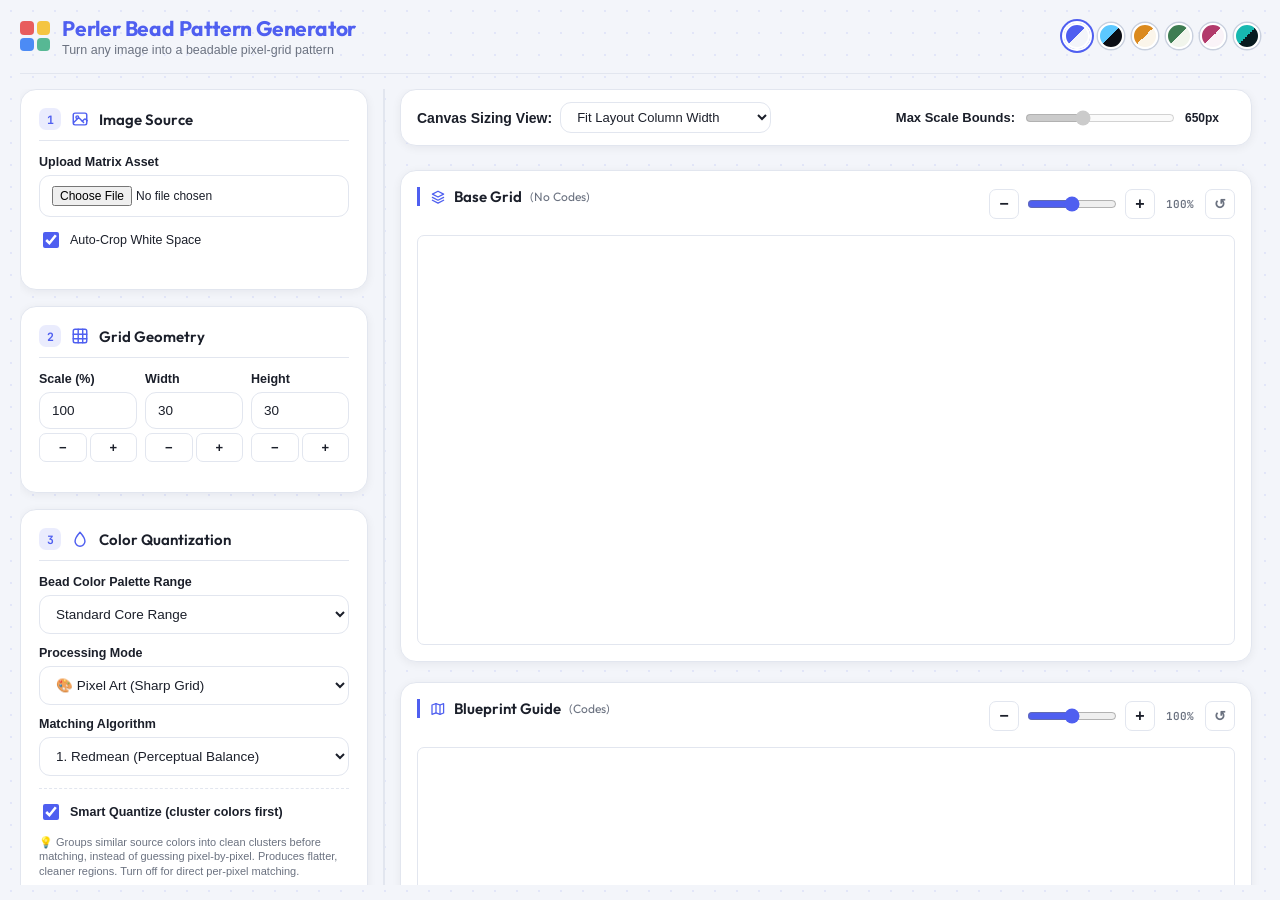
==== index.html @ b9e07ecf "Update index.html" ====
<!DOCTYPE html>
<html lang="en">
<head>
    <meta charset="UTF-8">
    <meta name="viewport" content="width=device-width, initial-scale=1.0">
    <title>Perler Bead Pattern Generator</title>
    <link rel="icon" href="data:image/svg+xml,%3Csvg xmlns='http://www.w3.org/2000/svg' viewBox='0 0 20 20'%3E%3Crect x='1' y='1' width='8' height='8' rx='2' fill='%23E85D5D'/%3E%3Crect x='11' y='1' width='8' height='8' rx='2' fill='%23F4C542'/%3E%3Crect x='1' y='11' width='8' height='8' rx='2' fill='%234C8BF5'/%3E%3Crect x='11' y='11' width='8' height='8' rx='2' fill='%2357B894'/%3E%3C/svg%3E">
    <link rel="preconnect" href="https://fonts.googleapis.com">
    <link rel="preconnect" href="https://fonts.gstatic.com" crossorigin>
    <link href="https://fonts.googleapis.com/css2?family=Outfit:wght=500;600;700;800&family=JetBrains+Mono:wght=500;600&display=swap" rel="stylesheet">
    <style>
        :root {
            --canvas-max-width: 600px;
            --radius-lg: 16px;
            --radius-md: 11px;
            --radius-sm: 7px;
            --font-heading: 'Outfit', system-ui, sans-serif;
            --font-body: -apple-system, BlinkMacSystemFont, 'Segoe UI', Roboto, Helvetica, Arial, sans-serif;
            --font-mono: 'JetBrains Mono', ui-monospace, SFMono-Regular, Menlo, Consolas, monospace;
        }

        /* ============ THEME: Classic (default) ============ */
        body, body[data-theme="classic"] {
            --bg-color: #F3F5FA;
            --container-bg: #FFFFFF;
            --text-color: #1B1F2A;
            --text-muted: #6B7280;
            --border-color: #E2E6EF;
            --border-strong: #C9D0DE;
            --input-bg: #FFFFFF;
            --table-head-bg: #F3F5FA;
            --accent-color: #4F5FF0;
            --accent-hover: #3C49D6;
            --accent-soft: rgba(79, 95, 240, 0.12);
            --success-color: #17A673;
            --success-hover: #12905F;
            --card-shadow: 0 2px 10px rgba(20, 25, 40, 0.06);
            --shadow-lg: 0 18px 45px rgba(20, 25, 40, 0.16);
            --dot-color: rgba(79, 95, 240, 0.10);
            --focus-ring: rgba(79, 95, 240, 0.28);
        }

        /* ============ THEME: Midnight ============ */
        body[data-theme="midnight"] {
            --bg-color: #0B0E15;
            --container-bg: #141A24;
            --text-color: #E6EAF3;
            --text-muted: #8A93A8;
            --border-color: #242C3A;
            --border-strong: #34405A;
            --input-bg: #0F141D;
            --table-head-bg: #1B222E;
            --accent-color: #5CC8FF;
            --accent-hover: #39B4EE;
            --accent-soft: rgba(92, 200, 255, 0.14);
            --success-color: #34D399;
            --success-hover: #22B686;
            --card-shadow: 0 4px 16px rgba(0, 0, 0, 0.45);
            --shadow-lg: 0 24px 60px rgba(0, 0, 0, 0.6);
            --dot-color: rgba(92, 200, 255, 0.08);
            --focus-ring: rgba(92, 200, 255, 0.35);
        }

        /* ============ THEME: Amber ============ */
        body[data-theme="amber"] {
            --bg-color: #FBF5EA;
            --container-bg: #FFFDF8;
            --text-color: #2B2415;
            --text-muted: #8A7A56;
            --border-color: #E9DCC0;
            --border-strong: #D8C49C;
            --input-bg: #FFFFFF;
            --table-head-bg: #F5ECD8;
            --accent-color: #DB8A1E;
            --accent-hover: #BE750F;
            --accent-soft: rgba(219, 138, 30, 0.14);
            --success-color: #4F8A5B;
            --success-hover: #3E7048;
            --card-shadow: 0 2px 10px rgba(80, 55, 10, 0.08);
            --shadow-lg: 0 18px 45px rgba(80, 55, 10, 0.18);
            --dot-color: rgba(219, 138, 30, 0.12);
            --focus-ring: rgba(219, 138, 30, 0.3);
        }

        /* ============ THEME: Forest ============ */
        body[data-theme="forest"] {
            --bg-color: #F1F5EC;
            --container-bg: #FAFCF7;
            --text-color: #233021;
            --text-muted: #6C7D62;
            --border-color: #D6E2C9;
            --border-strong: #BBCCA8;
            --input-bg: #FFFFFF;
            --table-head-bg: #EAF1E1;
            --accent-color: #3E7D52;
            --accent-hover: #316641;
            --accent-soft: rgba(62, 125, 82, 0.14);
            --success-color: #1D8A99;
            --success-hover: #177480;
            --card-shadow: 0 2px 10px rgba(20, 40, 25, 0.07);
            --shadow-lg: 0 18px 45px rgba(20, 40, 25, 0.16);
            --dot-color: rgba(62, 125, 82, 0.10);
            --focus-ring: rgba(62, 125, 82, 0.3);
        }

        /* ============ THEME: Berry ============ */
        body[data-theme="berry"] {
            --bg-color: #FAF3F8;
            --container-bg: #FFFCFE;
            --text-color: #34202C;
            --text-muted: #8C6E80;
            --border-color: #E9D3E3;
            --border-strong: #D9B7CD;
            --input-bg: #FFFFFF;
            --table-head-bg: #F5E7F0;
            --accent-color: #B23A6B;
            --accent-hover: #96305A;
            --accent-soft: rgba(178, 58, 107, 0.14);
            --success-color: #3E9C76;
            --success-hover: #2E8563;
            --card-shadow: 0 2px 10px rgba(60, 20, 40, 0.08);
            --shadow-lg: 0 18px 45px rgba(60, 20, 40, 0.18);
            --dot-color: rgba(178, 58, 107, 0.10);
            --focus-ring: rgba(178, 58, 107, 0.3);
        }

        /* ============ THEME: Ocean ============ */
        body[data-theme="ocean"] {
            --bg-color: #071A1E;
            --container-bg: #0E262B;
            --text-color: #DCEDEE;
            --text-muted: #7FA3A8;
            --border-color: #1C3A40;
            --border-strong: #2C4F56;
            --input-bg: #0A2126;
            --table-head-bg: #122E33;
            --accent-color: #17B8B0;
            --accent-hover: #13A29B;
            --accent-soft: rgba(23, 184, 176, 0.16);
            --success-color: #6FCF97;
            --success-hover: #57BD82;
            --card-shadow: 0 4px 16px rgba(0, 0, 0, 0.4);
            --shadow-lg: 0 24px 60px rgba(0, 0, 0, 0.55);
            --dot-color: rgba(23, 184, 176, 0.10);
            --focus-ring: rgba(23, 184, 176, 0.35);
        }

        * { box-sizing: border-box; }

        body {
            position: relative;
            font-family: var(--font-body);
            background-color: var(--bg-color);
            color: var(--text-color);
            margin: 0;
            padding: 20px;
            transition: background-color 0.25s ease, color 0.25s ease;
        }

        body::before {
            content: '';
            position: fixed;
            inset: 0;
            z-index: -1;
            background-image: radial-gradient(var(--dot-color) 1.4px, transparent 1.4px);
            background-size: 22px 22px;
            pointer-events: none;
        }

        ::selection { background: var(--accent-soft); color: var(--text-color); }

        *:focus-visible {
            outline: none;
            box-shadow: 0 0 0 3px var(--focus-ring);
            border-radius: var(--radius-sm);
        }

        /* Slim custom scrollbars for the internal scroll panes */
        .sidebar::-webkit-scrollbar, .main-panel::-webkit-scrollbar, .quick-palette-grid::-webkit-scrollbar {
            width: 8px; height: 8px;
        }
        .sidebar::-webkit-scrollbar-thumb, .main-panel::-webkit-scrollbar-thumb, .quick-palette-grid::-webkit-scrollbar-thumb {
            background: var(--border-strong); border-radius: 8px;
        }
        .sidebar::-webkit-scrollbar-track, .main-panel::-webkit-scrollbar-track { background: transparent; }

        /* ============ HEADER ============ */
        .header-container {
            display: flex;
            justify-content: space-between;
            align-items: center;
            width: 100%;
            max-width: 1400px;
            margin: 0 auto 20px auto;
            border-bottom: 1px solid var(--border-color);
            padding-bottom: 16px;
            gap: 16px;
            flex-wrap: wrap;
        }

        .brand {
            display: flex;
            align-items: center;
            gap: 12px;
            min-width: 0;
        }

        .hamburger-btn {
            display: none;
            width: 38px;
            height: 38px;
            flex: 0 0 auto;
            align-items: center;
            justify-content: center;
            background: var(--container-bg);
            border: 1px solid var(--border-color);
            border-radius: var(--radius-sm);
            color: var(--text-color);
            cursor: pointer;
            padding: 0;
            box-shadow: none;
        }
        .hamburger-btn:hover { background: var(--accent-soft); color: var(--accent-color); border-color: var(--accent-color); }

        .logo-mark {
            flex: 0 0 auto;
            display: inline-grid;
            grid-template-columns: 1fr 1fr;
            grid-template-rows: 1fr 1fr;
            gap: 3px;
            width: 30px;
            height: 30px;
        }
        .logo-mark span { border-radius: 4px; }
        .logo-mark span:nth-child(1) { background: #E85D5D; }
        .logo-mark span:nth-child(2) { background: #F4C542; }
        .logo-mark span:nth-child(3) { background: #4C8BF5; }
        .logo-mark span:nth-child(4) { background: #57B894; }

        .brand-text { min-width: 0; }

        h1 {
            margin: 0;
            font-family: var(--font-heading);
            font-size: 21px;
            font-weight: 700;
            letter-spacing: -0.2px;
            white-space: nowrap;
            overflow: hidden;
            text-overflow: ellipsis;
            color: var(--accent-color);
            transition: color 0.25s ease;
        }
        .brand-tagline {
            margin: 2px 0 0 0;
            font-size: 12.5px;
            color: var(--text-muted);
        }
        @media (max-width: 640px) {
            .brand-tagline { display: none; }
            h1 { font-size: 17px; }
        }

        /* Theme picker */
        .theme-picker {
            display: flex;
            align-items: center;
            gap: 8px;
            flex: 0 0 auto;
        }
        .theme-swatch {
            width: 26px;
            height: 26px;
            border-radius: 50%;
            padding: 0;
            border: 2px solid var(--container-bg);
            box-shadow: 0 0 0 1.5px var(--border-strong);
            background: linear-gradient(135deg, var(--swatch-a) 50%, var(--swatch-b) 50%);
            cursor: pointer;
            transition: transform 0.15s ease, box-shadow 0.15s ease;
        }
        .theme-swatch:hover { transform: translateY(-2px) scale(1.06); }
        .theme-swatch.active {
            box-shadow: 0 0 0 2px var(--container-bg), 0 0 0 4px var(--accent-color);
        }

        /* ============ DRAWER OVERLAY (mobile sidebar) ============ */
        .drawer-overlay {
            display: none;
            position: fixed;
            inset: 0;
            background: rgba(10, 12, 18, 0.55);
            z-index: 900;
            opacity: 0;
            pointer-events: none;
            transition: opacity 0.25s ease;
        }
        .drawer-overlay.visible { opacity: 1; pointer-events: auto; }

        .drawer-head {
            display: none;
            align-items: center;
            justify-content: space-between;
            padding-bottom: 14px;
            margin-bottom: 16px;
            border-bottom: 1px solid var(--border-color);
        }
        .drawer-head-title {
            font-family: var(--font-heading);
            font-weight: 700;
            font-size: 16px;
        }
        .drawer-close-btn {
            width: 32px;
            height: 32px;
            display: flex;
            align-items: center;
            justify-content: center;
            background: var(--table-head-bg);
            border: 1px solid var(--border-color);
            border-radius: var(--radius-sm);
            color: var(--text-color);
            cursor: pointer;
            padding: 0;
            box-shadow: none;
        }
        .drawer-close-btn:hover { background: var(--accent-soft); color: var(--accent-color); }

        /* Dashboard Core Layout */
        .dashboard-layout {
            display: grid;
            grid-template-columns: 1fr;
            gap: 16px;
            width: 100%;
            max-width: 1400px;
            margin: 0 auto;
            align-items: start;
        }

        .resizer {
            display: none;
        }

        /* Desktop Viewport Setup */
        @media (min-width: 993px) {
            body {
                height: 100vh;
                display: flex;
                flex-direction: column;
                overflow: hidden;
                padding: 15px 20px;
            }
            .header-container {
                margin-bottom: 15px;
                flex-shrink: 0;
            }
            .dashboard-layout {
                flex-grow: 1;
                height: calc(100vh - 95px);
                grid-template-columns: 360px 8px 1fr;
                gap: 0;
                overflow: hidden;
                align-items: stretch;
            }
            .resizer {
                display: block;
                width: 8px;
                cursor: col-resize;
                background-color: transparent;
                align-self: stretch;
                position: relative;
                z-index: 10;
                transition: background-color 0.2s;
            }
            .resizer:hover, .resizer.dragging {
                background-color: var(--border-color);
            }
            .resizer::after {
                content: '';
                position: absolute;
                left: 3px;
                top: 0;
                bottom: 0;
                width: 2px;
                background-color: var(--border-color);
                transition: background-color 0.2s;
            }
            .resizer:hover::after, .resizer.dragging::after {
                background-color: var(--accent-color);
            }
            .sidebar {
                height: 100%;
                overflow-y: auto;
                padding-right: 12px;
                box-sizing: border-box;
            }
            .main-panel {
                height: 100%;
                overflow-y: auto;
                padding-left: 12px;
                padding-right: 8px;
                box-sizing: border-box;
            }
            .hamburger-btn { display: none !important; }
            .drawer-overlay { display: none !important; }
            .sidebar { position: static !important; transform: none !important; width: auto !important; box-shadow: none !important; }
        }

        @media (max-width: 992px) {
            .dashboard-layout {
                grid-template-columns: 1fr;
            }
            .header-container {
                padding-left: 54px;
            }
            .hamburger-btn { 
                display: flex; 
                position: fixed;
                top: 16px;
                left: 16px;
                z-index: 1000;
                box-shadow: var(--card-shadow);
            }
            .drawer-overlay { display: block; }
            .drawer-head { display: flex; }
            .sidebar {
                position: fixed;
                top: 0;
                left: 0;
                width: min(86vw, 340px);
                height: 100dvh;
                z-index: 1050;
                background: var(--container-bg);
                box-shadow: var(--shadow-lg);
                padding: 16px;
                overflow-y: auto;
                border-radius: 0 var(--radius-lg) var(--radius-lg) 0;
                transform: translateX(-105%);
                transition: transform 0.28s ease;
            }
            .sidebar.open { transform: translateX(0); }
        }

        /* Sidebar Panels */
        .sidebar {
            display: flex;
            flex-direction: column;
            gap: 16px;
        }

        .control-card {
            background-color: var(--container-bg);
            border-radius: var(--radius-lg);
            border: 1px solid var(--border-color);
            padding: 18px;
            box-shadow: var(--card-shadow);
        }

        .card-head {
            display: flex;
            align-items: center;
            gap: 10px;
            margin: 0 0 14px 0;
            padding-bottom: 10px;
            border-bottom: 1px solid var(--border-color);
        }
        .step-badge {
            flex: 0 0 auto;
            width: 22px;
            height: 22px;
            border-radius: 7px;
            background: var(--accent-soft);
            color: var(--accent-color);
            font-family: var(--font-mono);
            font-size: 11.5px;
            font-weight: 700;
            display: flex;
            align-items: center;
            justify-content: center;
        }
        .card-icon {
            flex: 0 0 auto;
            width: 18px;
            height: 18px;
            color: var(--accent-color);
            display: flex;
            align-items: center;
            justify-content: center;
        }
        .card-icon svg { width: 100%; height: 100%; }
        .control-card h3 {
            margin: 0;
            font-family: var(--font-heading);
            font-size: 15px;
            font-weight: 600;
            color: var(--text-color);
        }

        .control-group {
            display: flex;
            flex-direction: column;
            margin-bottom: 12px;
        }

        .control-group:last-child {
            margin-bottom: 0;
        }

        .checkbox-group {
            display: flex;
            align-items: center;
            gap: 8px;
            margin-bottom: 8px;
        }
        .checkbox-group input[type="checkbox"] {
            width: 16px;
            height: 16px;
            accent-color: var(--accent-color);
            padding: 0;
        }

        .row-group {
            display: grid;
            grid-template-columns: repeat(3, 1fr);
            gap: 8px;
        }

        .geometry-btn-group {
            display: flex;
            gap: 3px;
            margin-top: 4px;
        }

        .geometry-btn-group button {
            padding: 6px 0;
            font-size: 13px;
            border-radius: var(--radius-sm);
            background-color: var(--input-bg);
            color: var(--text-color);
            border: 1px solid var(--border-color);
            box-shadow: none;
            width: 50%;
        }

        .geometry-btn-group button:hover {
            background-color: var(--accent-color);
            color: white;
            border-color: var(--accent-color);
        }

        label {
            font-size: 12.5px;
            font-weight: 600;
            margin-bottom: 6px;
            color: var(--text-color);
        }

        input[type="file"], input[type="number"], input[type="range"], select, button {
            padding: 10px 12px;
            border: 1px solid var(--border-color);
            border-radius: var(--radius-md);
            font-size: 13.5px;
            font-family: var(--font-body);
            background-color: var(--input-bg);
            color: var(--text-color);
            outline: none;
            transition: all 0.15s ease;
        }

        select {
            cursor: pointer;
        }

        input[type="number"]:hover, select:hover {
            border-color: var(--border-strong);
        }
        input[type="number"]:focus, select:focus {
            border-color: var(--accent-color);
            box-shadow: 0 0 0 3px var(--focus-ring);
        }

        input[type="file"] {
            font-size: 12px;
            cursor: pointer;
        }

        input[type="range"] {
            padding: 0;
            accent-color: var(--accent-color);
            background: transparent;
            border: none;
        }

        /* Thumbnails Container */
        #thumbPreviewContainer {
            margin-top: 12px;
            text-align: center;
            background: var(--table-head-bg);
            border-radius: var(--radius-sm);
            padding: 10px;
            border: 1px dashed var(--border-strong);
        }

        .thumb-preview-wrapper {
            overflow: hidden;
            border-radius: var(--radius-sm);
        }

        #thumbPreview {
            max-width: 100%;
            max-height: 140px;
            border-radius: var(--radius-sm);
            display: block;
            margin: 0 auto;
            transition: transform 0.25s ease;
        }

        /* Flip Toggle Controls */
        .flip-toggle-group {
            display: flex;
            gap: 8px;
            margin-top: 10px;
        }

        .flip-btn {
            flex: 1;
            display: flex;
            align-items: center;
            justify-content: center;
            gap: 6px;
            width: auto;
            padding: 8px 6px;
            font-size: 12px;
            font-weight: 600;
            background-color: var(--input-bg);
            color: var(--text-muted);
            border: 1px solid var(--border-color);
            border-radius: var(--radius-sm);
            cursor: pointer;
            box-shadow: none;
            transition: all 0.15s ease;
        }

        .flip-btn:hover {
            color: var(--accent-color);
            border-color: var(--accent-color);
            background-color: var(--accent-soft);
        }

        .flip-btn.active {
            background-color: var(--accent-color);
            color: #ffffff;
            border-color: var(--accent-color);
        }

        .flip-icon {
            display: inline-block;
            font-size: 13px;
            line-height: 1;
        }

        .flip-icon-v {
            display: inline-block;
            transform: rotate(90deg);
        }

        /* Primary Action Buttons */
        button {
            background-color: var(--accent-color);
            color: white;
            border: 1px solid transparent;
            cursor: pointer;
            font-weight: 600;
            width: 100%;
            padding: 12px;
            box-shadow: 0 2px 4px rgba(0,0,0,0.08);
            display: flex;
            align-items: center;
            justify-content: center;
            gap: 8px;
        }
        button svg { width: 16px; height: 16px; flex: 0 0 auto; }

        button:hover {
            background-color: var(--accent-hover);
            transform: translateY(-1px);
        }
        button:active { transform: translateY(0); }

        .download-group {
            display: flex;
            flex-direction: column;
            gap: 8px;
        }

        #downloadBtn {
            background-color: var(--success-color);
        }

        #downloadBtn:hover {
            background-color: var(--success-hover);
        }

        button:disabled, button:disabled:hover {
            background-color: var(--border-color) !important;
            color: var(--text-muted) !important;
            border-color: var(--border-color) !important;
            cursor: not-allowed;
            box-shadow: none;
            transform: none;
        }

        .export-hint {
            font-size: 11px;
            color: var(--text-muted);
            margin-top: 8px;
            line-height: 1.4;
        }

        /* Main Panel & Output Canvas Layout Grid Stack */
        .main-panel {
            display: flex;
            flex-direction: column;
            gap: 24px;
        }

        .toolbar-card {
            background-color: var(--container-bg);
            border-radius: var(--radius-lg);
            border: 1px solid var(--border-color);
            box-shadow: var(--card-shadow);
            padding: 12px 16px;
            display: flex;
            align-items: center;
            justify-content: space-between;
            gap: 16px;
            flex-wrap: wrap;
        }

        .canvas-grid {
            display: flex;
            flex-direction: column;
            gap: 20px;
            width: 100%;
        }

        .canvas-container {
            background-color: var(--container-bg);
            padding: 16px;
            border-radius: var(--radius-lg);
            border: 1px solid var(--border-color);
            box-shadow: var(--card-shadow);
            display: flex;
            flex-direction: column;
            align-items: center;
            max-width: var(--canvas-max-width, 100%);
            width: 100%;
            box-sizing: border-box;
            transition: max-width 0.1s ease, border-color 0.2s ease;
        }

        .canvas-container h2 {
            margin: 0 0 14px 0;
            font-family: var(--font-heading);
            font-size: 15px;
            font-weight: 600;
            color: var(--text-color);
            align-self: flex-start;
            border-left: 3px solid var(--accent-color);
            padding-left: 10px;
            display: flex;
            align-items: center;
            gap: 8px;
        }
        .canvas-container h2 .h2-note {
            font-weight: 400;
            font-size: 12px;
            color: var(--text-muted);
        }
        .canvas-container h2 svg { width: 16px; height: 16px; color: var(--accent-color); flex: 0 0 auto; }

        .canvas-scale-wrapper {
            width: 100%;
            max-width: 100%;
            margin: 0 auto;
            box-sizing: border-box;
        }

        .canvas-header-row {
            display: flex;
            align-items: center;
            justify-content: space-between;
            flex-wrap: wrap;
            gap: 10px;
            width: 100%;
            margin-bottom: 14px;
        }

        .canvas-header-row h2 {
            margin: 0;
        }

        .canvas-resize-controls {
            display: flex;
            align-items: center;
            gap: 6px;
            flex-shrink: 0;
        }

        .size-step-btn, .size-reset-btn {
            width: 30px;
            height: 30px;
            border-radius: var(--radius-sm);
            border: 1px solid var(--border-color);
            background-color: var(--input-bg);
            color: var(--text-color);
            font-size: 16px;
            line-height: 1;
            display: flex;
            align-items: center;
            justify-content: center;
            padding: 0;
            cursor: pointer;
            user-select: none;
            touch-action: manipulation;
            box-shadow: none;
            transition: background-color 0.15s ease, color 0.15s ease;
        }

        .size-reset-btn {
            font-size: 14px;
            color: var(--text-muted);
        }

        .size-step-btn:hover, .size-reset-btn:hover {
            background-color: var(--accent-color);
            color: #ffffff;
            border-color: var(--accent-color);
            transform: none;
        }

        .size-step-btn:active, .size-reset-btn:active {
            transform: scale(0.94);
        }

        .canvas-size-slider {
            width: 90px;
            height: 30px;
            touch-action: manipulation;
        }

        .canvas-size-value {
            font-family: var(--font-mono);
            font-size: 11px;
            font-weight: 600;
            color: var(--text-muted);
            width: 38px;
            text-align: center;
        }

        @media (max-width: 480px) {
            .canvas-size-slider {
                width: 70px;
            }
        }

        canvas {
            display: block;
            background: #ffffff;
            max-width: 100%;
            height: auto;
            border-radius: var(--radius-sm);
            border: 1px solid var(--border-color);
            cursor: crosshair;
            touch-action: none;
        }

        /* Mode-specific overrides for Display / Fitting Config */
        .canvas-grid.mode-scrollable .canvas-container {
            overflow-x: auto;
            align-items: flex-start;
        }
        .canvas-grid.mode-scrollable canvas {
            max-width: none;
            height: auto;
        }

        .canvas-grid.mode-fit-width .canvas-container {
            align-items: center;
        }
        .canvas-grid.mode-fit-width canvas {
            max-width: 100%;
            width: 100%;
            height: auto;
        }

        .canvas-grid.mode-fit-screen .canvas-container {
            align-items: center;
        }
        .canvas-grid.mode-fit-screen canvas {
            max-height: 28vh;
            max-width: 100%;
            width: auto;
            height: auto;
            object-fit: contain;
        }

        /* Data Matrix Table Styling */
        .table-container {
            background-color: var(--container-bg);
            padding: 20px;
            border-radius: var(--radius-lg);
            border: 1px solid var(--border-color);
            box-shadow: var(--card-shadow);
            display: flex;
            flex-direction: column;
            width: 100%;
            box-sizing: border-box;
        }

        .table-container h2 {
            margin: 0 0 16px 0;
            font-family: var(--font-heading);
            font-size: 16px;
            font-weight: 600;
            border-left: 3px solid var(--success-color);
            padding-left: 10px;
            display: flex;
            align-items: center;
            gap: 8px;
        }
        .table-container h2 svg { width: 16px; height: 16px; color: var(--success-color); flex: 0 0 auto; }

        table {
            width: 100%;
            border-collapse: collapse;
        }

        th, td {
            border: 1px solid var(--border-color);
            padding: 12px;
            text-align: left;
            font-size: 13.5px;
        }
        td:nth-child(3), td:nth-child(1) { font-family: var(--font-mono); }

        th {
            background-color: var(--table-head-bg);
            font-weight: 600;
            font-size: 12px;
            text-transform: uppercase;
            letter-spacing: 0.4px;
            color: var(--text-muted);
        }

        .interactive-row {
            cursor: pointer;
            transition: background-color 0.15s ease;
        }
        .interactive-row:hover {
            background-color: var(--accent-soft);
        }

        .color-swatch {
            display: inline-block;
            width: 22px;
            height: 22px;
            border: 1px solid rgba(0,0,0,0.15);
            vertical-align: middle;
            margin-right: 10px;
            border-radius: 6px;
        }

        /* Brush Indicator Styling */
        .brush-preview-container {
            display: flex;
            align-items: center;
            gap: 10px;
            margin-top: 8px;
            padding: 10px;
            background: var(--table-head-bg);
            border: 1px solid var(--border-color);
        }
        #brushCode { font-family: var(--font-mono); }
        #brushHex { font-family: var(--font-mono); }

        /* Quick Swatch Matrix Layout Configuration */
        .quick-palette-grid {
            display: grid;
            grid-template-columns: repeat(auto-fill, minmax(28px, 1fr));
            gap: 6px;
            max-height: 140px;
            overflow-y: auto;
            padding: 8px;
            background: var(--table-head-bg);
            border: 1px solid var(--border-color);
            border-radius: var(--radius-sm);
            margin-top: 8px;
        }

        .quick-swatch {
            width: 100%;
            aspect-ratio: 1;
            border-radius: var(--radius-sm);
            border: 1px solid rgba(0,0,0,0.2);
            cursor: pointer;
            transition: transform 0.12s ease;
            position: relative;
            padding: 0;
            box-shadow: none;
        }

        .quick-swatch:hover {
            transform: scale(1.15);
            z-index: 2;
        }

        .quick-swatch.active-brush {
            outline: 2px solid var(--accent-color);
            outline-offset: 1px;
            box-shadow: 0 0 4px var(--accent-color);
        }
    </style>
</head>
<body>

    <div class="header-container">
        <div class="brand">
            <button type="button" class="hamburger-btn" id="hamburgerBtn" aria-label="Open controls menu" aria-expanded="false" aria-controls="sidebarDrawer">
                <svg viewBox="0 0 20 20" width="20" height="20" fill="none" stroke="currentColor" stroke-width="1.8" stroke-linecap="round"><line x1="2" y1="5" x2="18" y2="5"/><line x1="2" y1="10" x2="18" y2="10"/><line x1="2" y1="15" x2="18" y2="15"/></svg>
            </button>
            <span class="logo-mark" aria-hidden="true"><span></span><span></span><span></span><span></span></span>
            <div class="brand-text">
                <h1>Perler Bead Pattern Generator</h1>
                <p class="brand-tagline">Turn any image into a beadable pixel-grid pattern</p>
            </div>
        </div>
        <div class="theme-picker" id="themePicker" role="group" aria-label="Color theme">
            <button type="button" class="theme-swatch active" data-theme="classic" style="--swatch-a:#4F5FF0;--swatch-b:#F3F5FA;" title="Classic" aria-label="Classic theme"></button>
            <button type="button" class="theme-swatch" data-theme="midnight" style="--swatch-a:#5CC8FF;--swatch-b:#0B0E15;" title="Midnight" aria-label="Midnight theme"></button>
            <button type="button" class="theme-swatch" data-theme="amber" style="--swatch-a:#DB8A1E;--swatch-b:#FBF5EA;" title="Amber" aria-label="Amber theme"></button>
            <button type="button" class="theme-swatch" data-theme="forest" style="--swatch-a:#3E7D52;--swatch-b:#F1F5EC;" title="Forest" aria-label="Forest theme"></button>
            <button type="button" class="theme-swatch" data-theme="berry" style="--swatch-a:#B23A6B;--swatch-b:#FAF3F8;" title="Berry" aria-label="Berry theme"></button>
            <button type="button" class="theme-swatch" data-theme="ocean" style="--swatch-a:#17B8B0;--swatch-b:#071A1E;" title="Ocean" aria-label="Ocean theme"></button>
        </div>
    </div>

    <div class="drawer-overlay" id="drawerOverlay"></div>

    <div class="dashboard-layout">
        
        <aside class="sidebar" id="sidebarDrawer">

            <div class="drawer-head">
                <span class="drawer-head-title">Controls</span>
                <button type="button" class="drawer-close-btn" id="drawerCloseBtn" aria-label="Close controls menu">
                    <svg viewBox="0 0 20 20" width="18" height="18" fill="none" stroke="currentColor" stroke-width="1.8" stroke-linecap="round"><line x1="4" y1="4" x2="16" y2="16"/><line x1="16" y1="4" x2="4" y2="16"/></svg>
                </button>
            </div>
            
            <div class="control-card">
                <div class="card-head">
                    <span class="step-badge">1</span>
                    <span class="card-icon"><svg viewBox="0 0 20 20" fill="none" stroke="currentColor" stroke-width="1.6" stroke-linecap="round" stroke-linejoin="round"><rect x="2.5" y="3.5" width="15" height="13" rx="2"/><circle cx="7" cy="8" r="1.5"/><path d="M3 14l4.5-4.5a1.5 1.5 0 0 1 2.1 0L14 14"/><path d="M12.5 12.5L14.5 10.5a1.5 1.5 0 0 1 2.1 0L18 12"/></svg></span>
                    <h3>Image Source</h3>
                </div>
                <div class="control-group">
                    <label for="imageUpload">Upload Matrix Asset</label>
                    <input type="file" id="imageUpload" accept="image/*">
                </div>
                <div class="control-group">
                    <div class="checkbox-group">
                        <input type="checkbox" id="autoCrop" checked>
                        <label for="autoCrop" style="margin: 0; font-weight: normal;">Auto-Crop White Space</label>
                    </div>
                </div>
                <div id="thumbPreviewContainer" style="display: none;">
                    <label style="display:block; margin-bottom:4px; font-size:11px; color:var(--text-muted);">Source File Preview</label>
                    <div class="thumb-preview-wrapper">
                        <img id="thumbPreview" alt="Asset Thumbnail">
                    </div>
                    <div class="flip-toggle-group">
                        <button type="button" id="flipHorizontalBtn" class="flip-btn" title="Mirror the source image left-to-right">
                            <span class="flip-icon">⇋</span> Flip Horizontal
                        </button>
                        <button type="button" id="flipVerticalBtn" class="flip-btn" title="Mirror the source image top-to-bottom">
                            <span class="flip-icon flip-icon-v">⇋</span> Flip Vertical
                        </button>
                    </div>
                </div>
            </div>

            <div class="control-card">
                <div class="card-head">
                    <span class="step-badge">2</span>
                    <span class="card-icon"><svg viewBox="0 0 20 20" fill="none" stroke="currentColor" stroke-width="1.6" stroke-linecap="round" stroke-linejoin="round"><rect x="2.5" y="2.5" width="15" height="15" rx="2"/><line x1="2.5" y1="8" x2="17.5" y2="8"/><line x1="2.5" y1="13" x2="17.5" y2="13"/><line x1="8" y1="2.5" x2="8" y2="17.5"/><line x1="13" y1="2.5" x2="13" y2="17.5"/></svg></span>
                    <h3>Grid Geometry</h3>
                </div>
                <div class="row-group">
                    <div class="control-group">
                        <label for="scalePercent">Scale (%)</label>
                        <input type="number" id="scalePercent" value="100" min="10" max="500">
                        <div class="geometry-btn-group">
                            <button type="button" class="geo-step-btn" data-target="scalePercent" data-step="-10">−</button>
                            <button type="button" class="geo-step-btn" data-target="scalePercent" data-step="10">+</button>
                        </div>
                    </div>
                    <div class="control-group">
                        <label for="gridWidth">Width</label>
                        <input type="number" id="gridWidth" value="30" min="5" max="200">
                        <div class="geometry-btn-group">
                            <button type="button" class="geo-step-btn" data-target="gridWidth" data-step="-1">−</button>
                            <button type="button" class="geo-step-btn" data-target="gridWidth" data-step="1">+</button>
                        </div>
                    </div>
                    <div class="control-group">
                        <label for="gridHeight">Height</label>
                        <input type="number" id="gridHeight" value="30" min="5" max="200">
                        <div class="geometry-btn-group">
                            <button type="button" class="geo-step-btn" data-target="gridHeight" data-step="-1">−</button>
                            <button type="button" class="geo-step-btn" data-target="gridHeight" data-step="1">+</button>
                        </div>
                    </div>
                </div>
            </div>

            <div class="control-card">
                <div class="card-head">
                    <span class="step-badge">3</span>
                    <span class="card-icon"><svg viewBox="0 0 20 20" fill="none" stroke="currentColor" stroke-width="1.6" stroke-linecap="round" stroke-linejoin="round"><path d="M10 2.5s5.5 6.2 5.5 10a5.5 5.5 0 1 1-11 0c0-3.8 5.5-10 5.5-10z"/></svg></span>
                    <h3>Color Quantization</h3>
                </div>
                <div class="control-group">
                    <label for="paletteSelect">Bead Color Palette Range</label>
                    <select id="paletteSelect">
                        <option value="standard" selected>Standard Core Range</option>
                        <option value="extended">Extended Comprehensive Range</option>
                    </select>
                </div>
                <div class="control-group">
                    <label for="processingMode">Processing Mode</label>
                    <select id="processingMode">
                        <option value="pixel" selected>🎨 Pixel Art (Sharp Grid)</option>
                        <option value="photo">🖼️ Photo / Gradient (Smooth)</option>
                    </select>
                </div>
                <div class="control-group">
                    <label for="colorAlgo">Matching Algorithm</label>
                    <select id="colorAlgo">
                        <option value="redmean" selected>1. Redmean (Perceptual Balance)</option>
                        <option value="ciede2000">2. CIEDE2000 (Pro Visual Perception)</option>
                        <option value="euclidean">3. Euclidean (True RGB)</option>
                        <option value="weighted_rgb">4. Weighted RGB (Classic Luminescence)</option>
                        <option value="luma">5. Luma (YIQ Contrast)</option>
                        <option value="manhattan">6. Manhattan (Taxicab RGB)</option>
                    </select>
                </div>
                <div class="control-group" style="margin-top: 8px; border-top: 1px dashed var(--border-color); padding-top: 12px;">
                    <div class="checkbox-group">
                        <input type="checkbox" id="smartQuantize" checked>
                        <label for="smartQuantize" style="margin: 0;">Smart Quantize (cluster colors first)</label>
                    </div>
                    <span style="font-size: 11px; color: var(--text-muted); line-height: 1.3; display: block; margin-top: 4px;">
                        💡 Groups similar source colors into clean clusters before matching, instead of guessing pixel-by-pixel. Produces flatter, cleaner regions. Turn off for direct per-pixel matching.
                    </span>
                </div>
                <div class="control-group" id="quantizeCountGroup">
                    <label id="quantizeCountLabel" for="quantizeColorCount">Target Color Count (16)</label>
                    <input type="range" id="quantizeColorCount" min="4" max="32" value="16" style="padding: 4px 0;">
                </div>
                <div class="control-group">
                    <div class="checkbox-group">
                        <input type="checkbox" id="despeckle" checked>
                        <label for="despeckle" style="margin: 0;">Despeckle (remove stray single pixels)</label>
                    </div>
                    <span style="font-size: 11px; color: var(--text-muted); line-height: 1.3; display: block; margin-top: 4px;">
                        💡 Cleans up isolated off-color pixels. Black/dark outline pixels are always protected and never removed.
                    </span>
                </div>
            </div>

            <div class="control-card">
                <div class="card-head">
                    <span class="step-badge">4</span>
                    <span class="card-icon"><svg viewBox="0 0 20 20" fill="none" stroke="currentColor" stroke-width="1.6" stroke-linecap="round" stroke-linejoin="round"><path d="M3 17l7-7"/><path d="M12 3v2.2M16.8 5.2L15.2 6.8M18 9h-2.2M15.2 13.2l1.6 1.6M12 15.8V18"/><circle cx="12" cy="9" r="0.4" fill="currentColor" stroke="none"/></svg></span>
                    <h3>Outline Processing</h3>
                </div>
                <div class="control-group">
                    <label for="outlineMode">Black Outline Mode</label>
                    <select id="outlineMode">
                        <option value="none" selected>None (Standard Color Match)</option>
                        <option value="spatial">1. Outer Sprite Border (Spatial)</option>
                        <option value="sobel">2. Internal Edge Detection (Sobel)</option>
                        <option value="luminance">3. Dark Tone Bias (Luminance)</option>
                    </select>
                </div>
                <div class="control-group">
                    <label id="thresholdLabel" for="outlineThreshold">Sensitivity (N/A)</label>
                    <input type="range" id="outlineThreshold" min="0" max="255" value="50" disabled style="padding: 4px 0;">
                </div>
                <div class="control-group" style="margin-top: 8px; border-top: 1px dashed var(--border-color); padding-top: 12px;">
                    <label id="gravityLabel" for="h7Gravity">H7 Edge Snap / Gravity (25)</label>
                    <input type="range" id="h7Gravity" min="0" max="100" value="25" style="padding: 4px 0;">
                </div>
            </div>

            <div class="control-card">
                <div class="card-head">
                    <span class="step-badge">5</span>
                    <span class="card-icon"><svg viewBox="0 0 20 20" fill="none" stroke="currentColor" stroke-width="1.6" stroke-linecap="round" stroke-linejoin="round"><path d="M12.9 3.5l3.6 3.6L6.9 16.7l-4 .4.4-4z"/><line x1="11.3" y1="5.1" x2="14.9" y2="8.7"/></svg></span>
                    <h3>Pixel Override Editor</h3>
                </div>
                <div class="control-group">
                    <label for="editorToolSelect">Touch Screen Tool Mode</label>
                    <select id="editorToolSelect">
                        <option value="paint">🎨 Paint Mode (Left Click / Tap)</option>
                        <option value="revert" selected>🧼 Revert Mode (Return to Original)</option>
                    </select>
                </div>
                <div class="control-group">
                    <label>Active Painting Brush</label>
                    <div class="brush-preview-container">
                        <span id="brushSwatch" class="color-swatch" style="background-color: #000000; margin-right: 0;"></span>
                        <div>
                            <span id="brushCode" style="font-weight: bold; font-size: 14px;">H7</span>
                            <span id="brushHex" style="font-size: 11px; color: var(--text-muted); display: block;">#000000</span>
                        </div>
                    </div>
                    
                    <label style="margin-top: 12px; margin-bottom: 2px;">Quick Swap Palette</label>
                    <div id="quickPaletteContainer" class="quick-palette-grid"></div>

                    <span style="font-size: 11px; color: var(--text-muted); margin-top: 8px; line-height: 1.3;">
                        💡 Tip: Right-Click cells directly on the canvas to instantly clear overrides. Swap ranges using Card 3 anytime.
                    </span>
                </div>
            </div>

            <div class="control-card">
                <div class="card-head">
                    <span class="step-badge">6</span>
                    <span class="card-icon"><svg viewBox="0 0 20 20" fill="none" stroke="currentColor" stroke-width="1.6" stroke-linecap="round" stroke-linejoin="round"><path d="M10 3v10"/><path d="M6 9.5l4 4 4-4"/><path d="M3.5 16h13"/></svg></span>
                    <h3>Export Configuration</h3>
                </div>
                <div class="control-group download-group">
                    <label for="dlType">Export Format Target</label>
                    <select id="dlType">
                        <option value="blueprint">Download Blueprint (With Codes)</option>
                        <option value="base">Download Base Grid (No Codes)</option>
                        <option value="fused">Download Fused Preview</option>
                    </select>
                    <button id="downloadBtn" disabled>
                        <svg viewBox="0 0 20 20" fill="none" stroke="currentColor" stroke-width="1.6" stroke-linecap="round" stroke-linejoin="round"><path d="M10 3v10"/><path d="M6 9.5l4 4 4-4"/><path d="M3.5 16h13"/></svg>
                        Download Image Asset
                    </button>
                    <p class="export-hint">💡 Note: Apple device security restricts automated web downloads. On iOS/Android, clicking download opens a layout modal tailored to touch devices, allowing you to instantly press-and-hold to send grids straight to your camera roll.</p>
                </div>
            </div>

        </aside>

        <div class="resizer" id="layoutResizer"></div>

        <main class="main-panel">
            
            <div class="toolbar-card">
                <div style="display: flex; align-items: center; gap: 8px;">
                    <label style="margin: 0; font-size: 14px;">Canvas Sizing View:</label>
                    <select id="canvasSizingMode" style="padding: 6px 12px; font-size: 13px;">
                        <option value="scrollable">Scrollable (Original Width)</option>
                        <option value="fit-width" selected>Fit Layout Column Width</option>
                        <option value="fit-screen">Fit Screen Height (Compact)</option>
                    </select>
                </div>
                <div id="canvasSizeSliderContainer" style="display: flex; align-items: center; gap: 8px;">
                    <label for="canvasSizeSlider" style="margin: 0; font-size: 13px;">Max Scale Bounds:</label>
                    <input type="range" id="canvasSizeSlider" min="200" max="1400" value="650" style="padding: 0; width: 150px;">
                    <span id="canvasSizeValue" style="font-size: 12px; font-weight: bold; width: 50px;">650px</span>
                </div>
            </div>

            <div class="canvas-grid mode-fit-width">
                <div class="canvas-container" id="baseGridContainer">
                    <div class="canvas-header-row">
                        <h2><svg viewBox="0 0 20 20" fill="none" stroke="currentColor" stroke-width="1.6" stroke-linecap="round" stroke-linejoin="round"><path d="M10 2.8l7 3.6-7 3.6-7-3.6 7-3.6z"/><path d="M3 10.4l7 3.6 7-3.6"/><path d="M3 14l7 3.6 7-3.6"/></svg>Base Grid <span class="h2-note">(No Codes)</span></h2>
                        <div class="canvas-resize-controls" data-target="baseGridContainer">
                            <button type="button" class="size-step-btn" data-step="-1" aria-label="Decrease Base Grid size">−</button>
                            <input type="range" class="canvas-size-slider" min="150" max="1200" step="10" aria-label="Resize Base Grid canvas">
                            <button type="button" class="size-step-btn" data-step="1" aria-label="Increase Base Grid size">+</button>
                            <span class="canvas-size-value">100%</span>
                            <button type="button" class="size-reset-btn" aria-label="Reset Base Grid size to default" title="Reset to default size">↺</button>
                        </div>
                    </div>
                    <div class="canvas-scale-wrapper" id="baseGridScaleWrapper">
                        <canvas id="baseCanvas"></canvas>
                    </div>
                </div>
                <div class="canvas-container" id="blueprintContainer">
                    <div class="canvas-header-row">
                        <h2><svg viewBox="0 0 20 20" fill="none" stroke="currentColor" stroke-width="1.6" stroke-linecap="round" stroke-linejoin="round"><path d="M2.5 5l5-1.8 5 1.8 4.5-1.6v11.6l-4.5 1.6-5-1.8-5 1.8z"/><line x1="7.5" y1="3.2" x2="7.5" y2="14.8"/><line x1="12.5" y1="4.8" x2="12.5" y2="16.4"/></svg>Blueprint Guide <span class="h2-note">(Codes)</span></h2>
                        <div class="canvas-resize-controls" data-target="blueprintContainer">
                            <button type="button" class="size-step-btn" data-step="-1" aria-label="Decrease Blueprint Guide size">−</button>
                            <input type="range" class="canvas-size-slider" min="150" max="1200" step="10" aria-label="Resize Blueprint Guide canvas">
                            <button type="button" class="size-step-btn" data-step="1" aria-label="Increase Blueprint Guide size">+</button>
                            <span class="canvas-size-value">100%</span>
                            <button type="button" class="size-reset-btn" aria-label="Reset Blueprint Guide size to default" title="Reset to default size">↺</button>
                        </div>
                    </div>
                    <div class="canvas-scale-wrapper" id="blueprintScaleWrapper">
                        <canvas id="outputCanvas"></canvas>
                    </div>
                </div>
                <div class="canvas-container" id="fusedSimContainer">
                    <div class="canvas-header-row">
                        <h2><svg viewBox="0 0 20 20" fill="none" stroke="currentColor" stroke-width="1.5" stroke-linecap="round" stroke-linejoin="round"><path d="M6 2.5l1 2.7L9.7 6l-2.7 1L6 9.7 5 7 2.3 6 5 5.2z"/><path d="M14.5 8l1.3 3.4L19 12.5l-3.2 1.2L14.5 17l-1.3-3.3L10 12.5l3.2-1.1z"/></svg>Fused Simulation</h2>
                        <div class="canvas-resize-controls" data-target="fusedSimContainer">
                            <button type="button" class="size-step-btn" data-step="-1" aria-label="Decrease Fused Simulation size">−</button>
                            <input type="range" class="canvas-size-slider" min="150" max="1200" step="10" aria-label="Resize Fused Simulation canvas">
                            <button type="button" class="size-step-btn" data-step="1" aria-label="Increase Fused Simulation size">+</button>
                            <span class="canvas-size-value">100%</span>
                            <button type="button" class="size-reset-btn" aria-label="Reset Fused Simulation size to default" title="Reset to default size">↺</button>
                        </div>
                    </div>
                    <div class="canvas-scale-wrapper" id="fusedSimScaleWrapper">
                        <canvas id="fusedCanvas"></canvas>
                    </div>
                </div>
            </div>

            <div class="table-container" id="beadTableContainer" style="display: none;">
                <h2><svg viewBox="0 0 20 20" fill="none" stroke="currentColor" stroke-width="1.6" stroke-linecap="round" stroke-linejoin="round"><circle cx="3.6" cy="5" r="0.9" fill="currentColor" stroke="none"/><circle cx="3.6" cy="10" r="0.9" fill="currentColor" stroke="none"/><circle cx="3.6" cy="15" r="0.9" fill="currentColor" stroke="none"/><line x1="7" y1="5" x2="17.5" y2="5"/><line x1="7" y1="10" x2="17.5" y2="10"/><line x1="7" y1="15" x2="17.5" y2="15"/></svg>Required Bead Quantities</h2>
                <div id="beadTableContent" style="width: 100%;"></div>
            </div>

        </main>

    </div>

    <script>
        const standardPalette = [
            {code: 'A1', hex: '#FAF4C8'}, {code: 'A2', hex: '#FFFFD5'}, {code: 'A3', hex: '#FEFF8B'}, {code: 'A4', hex: '#FBED56'}, 
            {code: 'A5', hex: '#F4D738'}, {code: 'A6', hex: '#FEAC4C'}, {code: 'A7', hex: '#FE8B4C'}, {code: 'A8', hex: '#FFDA45'},
            {code: 'A9', hex: '#FF995B'}, {code: 'A10', hex: '#F77C31'}, {code: 'A11', hex: '#FFDD99'}, {code: 'A12', hex: '#FE9F72'},
            {code: 'A13', hex: '#FFC365'}, {code: 'A14', hex: '#FD543D'}, {code: 'A15', hex: '#FFF365'},
            {code: 'B1', hex: '#E6EE31'}, {code: 'B2', hex: '#63F347'}, {code: 'B3', hex: '#9EF780'}, {code: 'B4', hex: '#5DE035'}, 
            {code: 'B5', hex: '#35E352'}, {code: 'B6', hex: '#65E2A6'}, {code: 'B7', hex: '#3DAF80'}, {code: 'B8', hex: '#1C9C4F'},
            {code: 'B10', hex: '#95D3C2'}, {code: 'B11', hex: '#5D722A'}, {code: 'B12', hex: '#166F41'},
            {code: 'B13', hex: '#CAEB7B'}, {code: 'B14', hex: '#ADE946'}, {code: 'B15', hex: '#2E5132'}, {code: 'B16', hex: '#C5ED9C'},
            {code: 'B17', hex: '#9BB13A'}, {code: 'B18', hex: '#E6EE49'}, {code: 'B19', hex: '#24B88C'}, {code: 'B20', hex: '#C7EDDF'},
            {code: 'C1', hex: '#E8FFE7'}, {code: 'C2', hex: '#A9F9FC'}, {code: 'C3', hex: '#A0E2FB'}, {code: 'C4', hex: '#48BAED'}, 
            {code: 'C5', hex: '#01ACEB'}, {code: 'C6', hex: '#50AAF0'}, {code: 'C7', hex: '#3677D2'}, {code: 'C8', hex: '#0F54C0'},
            {code: 'C9', hex: '#324BCA'}, {code: 'C10', hex: '#3EBCE2'}, {code: 'C11', hex: '#28DDDE'}, {code: 'C12', hex: '#1C334D'},
            {code: 'C13', hex: '#CDE8FF'}, {code: 'C14', hex: '#D5FDFF'}, {code: 'C15', hex: '#22C4C6'}, {code: 'C16', hex: '#1557A8'},
            {code: 'C17', hex: '#04D1F6'}, {code: 'D1', hex: '#AEB4F2'}, {code: 'D2', hex: '#858EDD'}, {code: 'D3', hex: '#2F54AF'}, 
            {code: 'D5', hex: '#B843C5'}, {code: 'D6', hex: '#AC7BDE'}, {code: 'D7', hex: '#8854B3'}, {code: 'D8', hex: '#E2D3FF'},
            {code: 'D9', hex: '#D5B9F8'}, {code: 'D11', hex: '#B9BAE1'}, {code: 'D12', hex: '#DE9AD4'},
            {code: 'D13', hex: '#B90095'}, {code: 'D14', hex: '#8B279B'}, {code: 'D15', hex: '#2F1F90'}, {code: 'D16', hex: '#E3E1EE'},
            {code: 'D17', hex: '#C4D4F6'}, {code: 'D18', hex: '#A45EC7'}, {code: 'D19', hex: '#D8C3D7'}, {code: 'D20', hex: '#9C32B2'},
            {code: 'D21', hex: '#9A009B'}, {code: 'E1', hex: '#FDD3CC'}, {code: 'E2', hex: '#FEC0DF'}, {code: 'E3', hex: '#FFB7E7'}, 
            {code: 'E4', hex: '#E8649E'}, {code: 'E5', hex: '#F551A2'}, {code: 'E6', hex: '#F13D74'}, {code: 'E7', hex: '#C63478'}, 
            {code: 'E8', hex: '#FFDBE9'}, {code: 'E9', hex: '#E970CC'}, {code: 'E10', hex: '#D33793'}, {code: 'E11', hex: '#FCDDD2'}, 
            {code: 'E12', hex: '#F78FC3'}, {code: 'E13', hex: '#B5006D'}, {code: 'E14', hex: '#FFD1BA'}, {code: 'E15', hex: '#F8C7C9'},
            {code: 'F1', hex: '#FD957B'}, {code: 'F2', hex: '#FC3D46'}, {code: 'F3', hex: '#F74941'}, {code: 'F4', hex: '#FC283C'},
            {code: 'F5', hex: '#E7002F'}, {code: 'F6', hex: '#943630'}, {code: 'F7', hex: '#971937'}, {code: 'F8', hex: '#BC0028'},
            {code: 'F9', hex: '#E2677A'}, {code: 'F10', hex: '#8A4526'}, {code: 'F11', hex: '#5A2121'}, {code: 'F12', hex: '#FD4E6A'},
            {code: 'F3', hex: '#F35744'}, {code: 'F14', hex: '#FFA9AD'}, {code: 'G1', hex: '#FFE2CE'}, {code: 'G2', hex: '#FFC4AA'}, 
            {code: 'G3', hex: '#F4C3A5'}, {code: 'G4', hex: '#E1B383'}, {code: 'G5', hex: '#EDB045'}, {code: 'G6', hex: '#E99C17'}, 
            {code: 'G7', hex: '#9D5B3E'}, {code: 'G8', hex: '#753832'}, {code: 'G9', hex: '#E6B483'}, {code: 'G10', hex: '#D98C39'}, 
            {code: 'G11', hex: '#E0C593'}, {code: 'G12', hex: '#FFC890'}, {code: 'B7', hex: '#B7714A'}, {code: 'G14', hex: '#8D614C'}, 
            {code: 'G15', hex: '#FCF9E0'}, {code: 'G16', hex: '#F2D9BA'}, {code: 'G17', hex: '#78524B'}, {code: 'H1', hex: '#FDFBFF'}, 
            {code: 'H2', hex: '#FEFFFF'}, {code: 'H3', hex: '#B6B1BA'}, {code: 'H4', hex: '#89858C'}, {code: 'H5', hex: '#48464E'}, 
            {code: 'H6', hex: '#2F2B2F'}, {code: 'H7', hex: '#000000'}, {code: 'H8', hex: '#E7D6DB'}, {code: 'H9', hex: '#EDEDED'}, 
            {code: 'H10', hex: '#EEE9EA'}, {code: 'H11', hex: '#CECDD5'}, {code: 'H12', hex: '#FFF5ED'}, {code: 'H13', hex: '#F5ECD2'}, 
            {code: 'H14', hex: '#CFD7D3'}, {code: 'M1', hex: '#BCC6B8'}, {code: 'M2', hex: '#8AA386'}, {code: 'M3', hex: '#697D80'}, 
            {code: 'M4', hex: '#E3D2BC'}, {code: 'M5', hex: '#D0CCAA'}, {code: 'M6', hex: '#B0A782'}, {code: 'M7', hex: '#B4A497'}, 
            {code: 'M8', hex: '#B38281'}, {code: 'M9', hex: '#A58767'}, {code: 'M10', hex: '#C5B2BC'}, {code: 'M11', hex: '#9F7594'}, 
            {code: 'M12', hex: '#644749'}, {code: 'M13', hex: '#D19066'}, {code: 'M14', hex: '#C77362'}
        ];

        const extendedPalette = [...standardPalette];

        /* --- ADVANCED COLOR MATH HELPERS --- */
        function hexToRgb(hex) {
            let r = parseInt(hex.substring(1, 3), 16);
            let g = parseInt(hex.substring(3, 5), 16);
            let b = parseInt(hex.substring(5, 7), 16);
            return { r, g, b };
        }
        function rgbToXyz(r, g, b) {
            let _r = (r / 255), _g = (g / 255), _b = (b / 255);
            _r = _r > 0.04045 ? Math.pow((_r + 0.055) / 1.055, 2.4) : _r / 12.92;
            _g = _g > 0.04045 ? Math.pow((_g + 0.055) / 1.055, 2.4) : _g / 12.92;
            _b = _b > 0.04045 ? Math.pow((_b + 0.055) / 1.055, 2.4) : _b / 12.92;
            return { x: _r * 41.24 + _g * 35.76 + _b * 18.05, y: _r * 21.26 + _g * 71.52 + _b * 7.22, z: _r * 1.93 + _g * 11.92 + _b * 95.05 };
        }
        function xyzToLab(x, y, z) {
            let _x = x / 95.047, _y = y / 100.0, _z = z / 108.883;
            _x = _x > 0.008856 ? Math.pow(_x, 1/3) : (7.787 * _x) + (16 / 116);
            _y = _y > 0.008856 ? Math.pow(_y, 1/3) : (7.787 * _y) + (16 / 116);
            _z = _z > 0.008856 ? Math.pow(_z, 1/3) : (7.787 * _z) + (16 / 116);
            return { l: (116 * _y) - 16, a: 500 * (_x - _y), b: 200 * (_y - _z) };
        }
        function rgbToLab(r, g, b) { const xyz = rgbToXyz(r, g, b); return xyzToLab(xyz.x, xyz.y, xyz.z); }

        /* CIEDE2000 - the modern, industry-standard perceptual color difference formula.
           More accurate than CIE76, especially for blues/greens and near-neutral colors. */
        function deltaE2000(lab1, lab2) {
            const kL = 1, kC = 1, kH = 1;
            const L1 = lab1.l, a1 = lab1.a, b1 = lab1.b;
            const L2 = lab2.l, a2 = lab2.a, b2 = lab2.b;

            const C1 = Math.sqrt(a1*a1 + b1*b1), C2 = Math.sqrt(a2*a2 + b2*b2);
            const Cbar = (C1 + C2) / 2;
            const Cbar7 = Math.pow(Cbar, 7);
            const G = 0.5 * (1 - Math.sqrt(Cbar7 / (Cbar7 + Math.pow(25, 7))));

            const a1p = a1 * (1 + G), a2p = a2 * (1 + G);
            const C1p = Math.sqrt(a1p*a1p + b1*b1), C2p = Math.sqrt(a2p*a2p + b2*b2);

            let h1p = Math.atan2(b1, a1p) * 180 / Math.PI; if (h1p < 0) h1p += 360;
            let h2p = Math.atan2(b2, a2p) * 180 / Math.PI; if (h2p < 0) h2p += 360;

            const dLp = L2 - L1;
            const dCp = C2p - C1p;

            let dhp = 0;
            if (C1p * C2p !== 0) {
                dhp = h2p - h1p;
                if (dhp > 180) dhp -= 360;
                else if (dhp < -180) dhp += 360;
            }
            const dHp = 2 * Math.sqrt(C1p * C2p) * Math.sin((dhp * Math.PI / 180) / 2);

            const Lbarp = (L1 + L2) / 2;
            const Cbarp = (C1p + C2p) / 2;

            let hbarp = h1p + h2p;
            if (C1p * C2p !== 0) {
                if (Math.abs(h1p - h2p) > 180) hbarp += (h1p + h2p < 360) ? 360 : -360;
                hbarp /= 2;
            } else {
                hbarp = h1p + h2p;
            }

            const T = 1 - 0.17*Math.cos((hbarp-30)*Math.PI/180) + 0.24*Math.cos((2*hbarp)*Math.PI/180)
                        + 0.32*Math.cos((3*hbarp+6)*Math.PI/180) - 0.20*Math.cos((4*hbarp-63)*Math.PI/180);

            const dTheta = 30 * Math.exp(-Math.pow((hbarp-275)/25, 2));
            const Cbarp7 = Math.pow(Cbarp, 7);
            const Rc = 2 * Math.sqrt(Cbarp7 / (Cbarp7 + Math.pow(25, 7)));
            const Sl = 1 + (0.015 * Math.pow(Lbarp-50, 2)) / Math.sqrt(20 + Math.pow(Lbarp-50, 2));
            const Sc = 1 + 0.045 * Cbarp;
            const Sh = 1 + 0.015 * Cbarp * T;
            const Rt = -Math.sin(2 * dTheta * Math.PI/180) * Rc;

            return Math.sqrt(
                Math.pow(dLp/(kL*Sl), 2) + Math.pow(dCp/(kC*Sc), 2) + Math.pow(dHp/(kH*Sh), 2) +
                Rt * (dCp/(kC*Sc)) * (dHp/(kH*Sh))
            );
        }

        let paletteData = [];
        let userOverrides = {};
        let activeBrushColor = 'H7';
        let isDrawing = false;
        let baseImageWidth = 30;
        let baseImageHeight = 30;

        function initPaletteData() {
            const paletteType = document.getElementById('paletteSelect').value;
            const sourcePalette = paletteType === 'extended' ? extendedPalette : standardPalette;
            paletteData = sourcePalette.map(color => {
                const rgb = hexToRgb(color.hex);
                return { ...color, rgb: rgb, lab: rgbToLab(rgb.r, rgb.g, rgb.b) };
            });
            renderQuickPalette();
            updateBrushUI();
        }

        function renderQuickPalette() {
            const container = document.getElementById('quickPaletteContainer');
            if (!container) return;
            container.innerHTML = '';
            paletteData.forEach(color => {
                const swatch = document.createElement('div');
                swatch.className = 'quick-swatch';
                swatch.style.backgroundColor = color.hex;
                swatch.title = `${color.code}`;
                swatch.dataset.code = color.code;
                if (color.code === activeBrushColor) swatch.classList.add('active-brush');
                swatch.addEventListener('click', () => selectBrushFromTable(color.code));
                container.appendChild(swatch);
            });
        }

        function updateBrushUI() {
            const currentObj = paletteData.find(c => c.code === activeBrushColor) || paletteData[0];
            if (currentObj) {
                activeBrushColor = currentObj.code;
                document.getElementById('brushSwatch').style.backgroundColor = currentObj.hex;
                document.getElementById('brushCode').innerText = currentObj.code;
                document.getElementById('brushHex').innerText = currentObj.hex;
            }
            document.querySelectorAll('.quick-swatch').forEach(swatch => {
                swatch.classList.toggle('active-brush', swatch.dataset.code === activeBrushColor);
            });
        }

        function selectBrushFromTable(code) { activeBrushColor = code; updateBrushUI(); }

        // Pixels darker than this (0-255 average) are treated as protected outline/border
        // pixels: they always snap straight to the nearest true-neutral (H-code) palette
        // color and are never touched by quantization or despeckle.
        const BLACK_BORDER_THRESHOLD = 40;

        function isProtectedBlack(r, g, b) {
            return (r + g + b) / 3 < BLACK_BORDER_THRESHOLD;
        }

        function findClosestColor(r, g, b, algorithm, restrictToGrey = false, h7Gravity = 0) {
            let minDistance = Infinity;
            let closestColor = paletteData[0];
            let targetLab;

            if (algorithm === 'ciede2000') targetLab = rgbToLab(r, g, b);

            // Protected black-border pixels always match against neutrals only,
            // using the most reliable metric (redmean), regardless of the selected algorithm.
            const forceGreyOnly = restrictToGrey || isProtectedBlack(r, g, b);

            for (let i = 0; i < paletteData.length; i++) {
                const color = paletteData[i];
                if (forceGreyOnly && !color.code.startsWith('H')) continue;

                const dR = r - color.rgb.r, dG = g - color.rgb.g, dB = b - color.rgb.b;
                let distance = 0;

                switch(algorithm) {
                    case 'euclidean': distance = Math.sqrt((dR*dR) + (dG*dG) + (dB*dB)); break;
                    case 'redmean':
                        const rMean = (r + color.rgb.r) / 2;
                        distance = Math.sqrt((2 + rMean/256)*(dR*dR) + 4*(dG*dG) + (2 + (255-rMean)/256)*(dB*dB));
                        break;
                    case 'weighted_rgb': distance = Math.sqrt(0.3*(dR*dR) + 0.59*(dG*dG) + 0.11*(dB*dB)); break;
                    case 'luma': distance = Math.sqrt(Math.pow(dR*0.299, 2) + Math.pow(dG*0.587, 2) + Math.pow(dB*0.114, 2)); break;
                    case 'manhattan': distance = Math.abs(dR) + Math.abs(dG) + Math.abs(dB); break;
                    case 'ciede2000': distance = deltaE2000(targetLab, color.lab); break;
                    default: distance = Math.sqrt((dR*dR) + (dG*dG) + (dB*dB));
                }

                if (color.code === 'H7' && h7Gravity > 0) distance -= (h7Gravity * 0.5);

                if (distance < minDistance) { minDistance = distance; closestColor = color; }
            }
            return closestColor;
        }

        function getContrastYIQ(r, g, b) { return (((r * 299) + (g * 587) + (b * 114)) / 1000) >= 128 ? '#000000' : '#FFFFFF'; }

        function generateBeadTable(beadCounts) {
            const container = document.getElementById('beadTableContent');
            const parent = document.getElementById('beadTableContainer');
            if (!container || !parent) return;
            if (Object.keys(beadCounts).length === 0) { parent.style.display = 'none'; return; }

            parent.style.display = 'block';
            let html = '<table><thead><tr><th>Code</th><th>Color Swatch</th><th>Beads Required</th></tr></thead><tbody>';
            Object.keys(beadCounts).sort((a,b) => beadCounts[b].count - beadCounts[a].count).forEach(code => {
                html += `<tr class="interactive-row" onclick="selectBrushFromTable('${code}')"><td><strong>${code}</strong></td><td><span class="color-swatch" style="background-color: ${beadCounts[code].hex}"></span> ${beadCounts[code].hex}</td><td>${beadCounts[code].count}</td></tr>`;
            });
            container.innerHTML = html + '</tbody></table>';
        }

        // DOM Handles
        const imageUpload = document.getElementById('imageUpload');
        const autoCropInput = document.getElementById('autoCrop');
        const downloadBtn = document.getElementById('downloadBtn');
        const outputCanvas = document.getElementById('outputCanvas');
        const baseCanvas = document.getElementById('baseCanvas');
        const fusedCanvas = document.getElementById('fusedCanvas');
        const scalePercentInput = document.getElementById('scalePercent');
        const gridWidthInput = document.getElementById('gridWidth');
        const gridHeightInput = document.getElementById('gridHeight');
        const processingModeSelect = document.getElementById('processingMode');
        const paletteSelectInput = document.getElementById('paletteSelect');
        const colorAlgoSelect = document.getElementById('colorAlgo');
        const outlineModeSelect = document.getElementById('outlineMode');
        const outlineThresholdInput = document.getElementById('outlineThreshold');
        const thresholdLabel = document.getElementById('thresholdLabel');
        const h7GravityInput = document.getElementById('h7Gravity');
        const gravityLabel = document.getElementById('gravityLabel');
        const smartQuantizeInput = document.getElementById('smartQuantize');
        const quantizeColorCountInput = document.getElementById('quantizeColorCount');
        const quantizeCountLabel = document.getElementById('quantizeCountLabel');
        const quantizeCountGroup = document.getElementById('quantizeCountGroup');
        const despeckleInput = document.getElementById('despeckle');
        const editorToolSelect = document.getElementById('editorToolSelect');
        const layoutResizer = document.getElementById('layoutResizer');
        const dashboardLayout = document.querySelector('.dashboard-layout');
        const canvasSizingMode = document.getElementById('canvasSizingMode');
        const canvasSizeSlider = document.getElementById('canvasSizeSlider');
        const canvasSizeValue = document.getElementById('canvasSizeValue');
        const canvasGrid = document.querySelector('.canvas-grid');

        const ctx = outputCanvas.getContext('2d');
        const baseCtx = baseCanvas.getContext('2d');
        const fusedCtx = fusedCanvas.getContext('2d');

        let croppedImageData = null;
        let baseCropCanvas = null;
        let flipHorizontal = false;
        let flipVertical = false;

        const flipHorizontalBtn = document.getElementById('flipHorizontalBtn');
        const flipVerticalBtn = document.getElementById('flipVerticalBtn');
        const thumbPreview = document.getElementById('thumbPreview');

        const hamburgerBtn = document.getElementById('hamburgerBtn');
        const drawerCloseBtn = document.getElementById('drawerCloseBtn');
        const drawerOverlay = document.getElementById('drawerOverlay');
        const sidebarDrawer = document.getElementById('sidebarDrawer');

        if (hamburgerBtn && sidebarDrawer && drawerOverlay && drawerCloseBtn) {
            hamburgerBtn.addEventListener('click', () => {
                sidebarDrawer.classList.add('open');
                drawerOverlay.classList.add('visible');
                hamburgerBtn.setAttribute('aria-expanded', 'true');
            });
            const closeDrawer = () => {
                sidebarDrawer.classList.remove('open');
                drawerOverlay.classList.remove('visible');
                hamburgerBtn.setAttribute('aria-expanded', 'false');
            };
            drawerCloseBtn.addEventListener('click', closeDrawer);
            drawerOverlay.addEventListener('click', closeDrawer);
        }

        function updateGridDimensionsFromScale() {
            const scale = parseFloat(scalePercentInput.value) / 100;
            gridWidthInput.value = Math.max(5, Math.min(200, Math.round(baseImageWidth * scale)));
            gridHeightInput.value = Math.max(5, Math.min(200, Math.round(baseImageHeight * scale)));
        }

        scalePercentInput.addEventListener('change', () => { updateGridDimensionsFromScale(); generatePattern(); });
        scalePercentInput.addEventListener('input', () => { updateGridDimensionsFromScale(); generatePattern(); });

        function buildFlippedCanvas(source, fh, fv) {
            if (!fh && !fv) return source;
            const c = document.createElement('canvas');
            c.width = source.width; c.height = source.height;
            const fCtx = c.getContext('2d');
            fCtx.translate(fh ? source.width : 0, fv ? source.height : 0);
            fCtx.scale(fh ? -1 : 1, fv ? -1 : 1);
            fCtx.drawImage(source, 0, 0);
            return c;
        }

        function applyFlipState() {
            if (!baseCropCanvas) return;
            croppedImageData = buildFlippedCanvas(baseCropCanvas, flipHorizontal, flipVertical);
            thumbPreview.style.transform = `scale(${flipHorizontal ? -1 : 1}, ${flipVertical ? -1 : 1})`;
            generatePattern();
        }

        flipHorizontalBtn.addEventListener('click', () => { flipHorizontal = !flipHorizontal; flipHorizontalBtn.classList.toggle('active', flipHorizontal); applyFlipState(); });
        flipVerticalBtn.addEventListener('click', () => { flipVertical = !flipVertical; flipVerticalBtn.classList.toggle('active', flipVertical); applyFlipState(); });

        initPaletteData();

        /* --- DRAGGABLE SIDEBAR LOGIC --- */
        if (layoutResizer && dashboardLayout) {
            const startDrag = (e) => {
                e.preventDefault();
                layoutResizer.classList.add('dragging');
                document.addEventListener('mousemove', moveDrag);
                document.addEventListener('mouseup', stopDrag);
            };
            const moveDrag = (e) => {
                const bounds = dashboardLayout.getBoundingClientRect();
                const targetWidth = e.clientX - bounds.left;
                if (targetWidth > 220 && targetWidth < 600) dashboardLayout.style.gridTemplateColumns = `${targetWidth}px 8px 1fr`;
            };
            const stopDrag = () => {
                layoutResizer.classList.remove('dragging');
                document.removeEventListener('mousemove', moveDrag);
                document.removeEventListener('mouseup', stopDrag);
            };
            layoutResizer.addEventListener('mousedown', startDrag);
        }

        function adjustCanvasDisplaySizing() {
            const chosenMode = canvasSizingMode.value;
            const chosenSize = canvasSizeSlider.value;
            canvasSizeValue.innerText = `${chosenSize}px`;
            canvasGrid.className = `canvas-grid mode-${chosenMode}`;
            document.documentElement.style.setProperty('--canvas-max-width', chosenMode === 'fit-width' ? '100%' : `${chosenSize}px`);
            canvasSizeSlider.disabled = (chosenMode === 'fit-width');
        }
        canvasSizingMode.addEventListener('change', adjustCanvasDisplaySizing);
        canvasSizeSlider.addEventListener('input', adjustCanvasDisplaySizing);
        adjustCanvasDisplaySizing();

        /* --- GRID GEOMETRY TOGGLE HANDLERS --- */
        document.querySelectorAll('.geo-step-btn').forEach(button => {
            button.addEventListener('click', () => {
                const targetId = button.getAttribute('data-target');
                const step = parseInt(button.getAttribute('data-step'));
                const input = document.getElementById(targetId);
                if (!input) return;
                let val = parseInt(input.value) + step;
                input.value = Math.max(parseInt(input.min) || 1, Math.min(parseInt(input.max) || 999, val));
                input.dispatchEvent(new Event('change'));
            });
        });

        function setupCanvasResizeControl(containerId) {
            const container = document.getElementById(containerId);
            if (!container) return;
            const scaleWrapper = container.querySelector('.canvas-scale-wrapper');
            const controls = container.querySelector('.canvas-resize-controls');
            const slider = controls.querySelector('.canvas-size-slider');
            const valueLabel = controls.querySelector('.canvas-size-value');
            
            const applyWidth = (px) => {
                const clamped = Math.min(Math.max(px, parseInt(slider.min)), parseInt(slider.max));
                scaleWrapper.style.maxWidth = `${clamped}px`;
                slider.value = clamped;
                valueLabel.textContent = `${clamped}px`;
            };
            slider.addEventListener('input', () => applyWidth(parseInt(slider.value)));
            controls.querySelector('.size-step-btn[data-step="-1"]').addEventListener('click', () => applyWidth(parseInt(slider.value) - 20));
            controls.querySelector('.size-step-btn[data-step="1"]').addEventListener('click', () => applyWidth(parseInt(slider.value) + 20));
            controls.querySelector('.size-reset-btn').addEventListener('click', () => {
                scaleWrapper.style.removeProperty('max-width');
                slider.value = 600; valueLabel.textContent = "100%";
            });
        }
        setupCanvasResizeControl('baseGridContainer');
        setupCanvasResizeControl('blueprintContainer');
        setupCanvasResizeControl('fusedSimContainer');

        /* --- AUTO-DETECT NATIVE PIXEL GRID SIZE ---
           Many "pixel art" images uploaded are actually large upscaled renders of a much
           smaller sprite (e.g. a 32x24 sprite blown up to 1200x900). Defaulting every
           upload to a flat 30-wide grid ignores that real structure. This scans a sample
           of rows/columns, finds where the color actually changes (an "edge"), and looks
           at the typical distance between edges - that distance is the size, in source
           pixels, of one original pixel-art cell. Dividing image size by that cell size
           gives a much better starting grid than a fixed guess. Purely local analysis,
           runs once per upload. */
        function estimateAxisCellSize(data, w, h, isHorizontal) {
            const primary = isHorizontal ? w : h;
            const secondary = isHorizontal ? h : w;
            if (primary < 2) return null;

            const sampleLines = Math.min(secondary, 40);
            const step = Math.max(1, Math.floor(secondary / sampleLines));
            const runLengths = [];

            for (let s = 0; s < secondary; s += step) {
                let runStart = 0, prevR = -1, prevG = -1, prevB = -1, prevA = -1;
                for (let p = 0; p < primary; p++) {
                    const x = isHorizontal ? p : s;
                    const y = isHorizontal ? s : p;
                    const idx = (y * w + x) * 4;
                    const r = data[idx], g = data[idx+1], b = data[idx+2], a = data[idx+3];
                    if (p === 0) { prevR = r; prevG = g; prevB = b; prevA = a; continue; }
                    const diff = Math.abs(r - prevR) + Math.abs(g - prevG) + Math.abs(b - prevB) + Math.abs(a - prevA);
                    if (diff > 40) {
                        const runLen = p - runStart;
                        if (runLen > 0) runLengths.push(runLen);
                        runStart = p;
                    }
                    prevR = r; prevG = g; prevB = b; prevA = a;
                }
                const lastRun = primary - runStart;
                if (lastRun > 0) runLengths.push(lastRun);
            }

            if (runLengths.length < 3) return null;

            // Mode of run lengths = the most common gap between edges = the native cell size.
            const freq = {};
            runLengths.forEach(len => { freq[len] = (freq[len] || 0) + 1; });
            let bestLen = null, bestCount = 0;
            Object.keys(freq).forEach(len => {
                if (freq[len] > bestCount) { bestCount = freq[len]; bestLen = parseInt(len, 10); }
            });
            return bestLen;
        }

        function detectNativeGridSize(canvas) {
            try {
                const w = canvas.width, h = canvas.height;
                const data = canvas.getContext('2d').getImageData(0, 0, w, h).data;
                const unitX = estimateAxisCellSize(data, w, h, true);
                const unitY = estimateAxisCellSize(data, w, h, false);
                if (!unitX || !unitY || unitX < 1 || unitY < 1) return null;

                let gridW = Math.round(w / unitX);
                let gridH = Math.round(h / unitY);
                gridW = Math.max(5, Math.min(40, gridW));
                gridH = Math.max(5, Math.min(40, gridH));
                return { gridW, gridH };
            } catch (e) {
                return null; // any failure just falls back to the standard default
            }
        }

        /* --- IMAGE FILE LOADER LOGIC --- */
        imageUpload.addEventListener('change', (e) => {
            const file = e.target.files[0];
            if (!file) return;
            const reader = new FileReader();
            reader.onload = (evt) => {
                const img = new Image();
                img.onload = () => {
                    const tempCanvas = document.createElement('canvas');
                    tempCanvas.width = img.width; tempCanvas.height = img.height;
                    const tempCtx = tempCanvas.getContext('2d');
                    tempCtx.drawImage(img, 0, 0);

                    if (autoCropInput.checked) {
                        const imgData = tempCtx.getImageData(0, 0, img.width, img.height);
                        let minX = img.width, maxX = 0, minY = img.height, maxY = 0, hasContent = false;
                        for (let y = 0; y < img.height; y++) {
                            for (let x = 0; x < img.width; x++) {
                                const idx = (y * img.width + x) * 4;
                                if (imgData.data[idx+3] > 20 && !(imgData.data[idx] > 240 && imgData.data[idx+1] > 240 && imgData.data[idx+2] > 240)) {
                                    if (x < minX) minX = x; if (x > maxX) maxX = x;
                                    if (y < minY) minY = y; if (y > maxY) maxY = y;
                                    hasContent = true;
                                }
                            }
                        }
                        if (hasContent) {
                            baseCropCanvas = document.createElement('canvas');
                            baseCropCanvas.width = (maxX - minX) + 1; baseCropCanvas.height = (maxY - minY) + 1;
                            baseCropCanvas.getContext('2d').drawImage(img, minX, minY, baseCropCanvas.width, baseCropCanvas.height, 0, 0, baseCropCanvas.width, baseCropCanvas.height);
                        } else { baseCropCanvas = tempCanvas; }
                    } else { baseCropCanvas = tempCanvas; }

                    let detected = null;
                    if (processingModeSelect.value === 'pixel') {
                        detected = detectNativeGridSize(baseCropCanvas);
                    }

                    if (detected) {
                        baseImageWidth = detected.gridW;
                        baseImageHeight = detected.gridH;
                    } else if (baseCropCanvas.width > baseCropCanvas.height) {
                        baseImageWidth = 30; baseImageHeight = Math.max(5, Math.round(30 * (baseCropCanvas.height / baseCropCanvas.width)));
                    } else {
                        baseImageHeight = 30; baseImageWidth = Math.max(5, Math.round(30 * (baseCropCanvas.width / baseCropCanvas.height)));
                    }

                    userOverrides = {};
                    scalePercentInput.value = 100;
                    updateGridDimensionsFromScale();
                    thumbPreview.src = baseCropCanvas.toDataURL();
                    document.getElementById('thumbPreviewContainer').style.display = 'block';
                    downloadBtn.disabled = false;
                    applyFlipState();
                };
                img.src = evt.target.result;
            };
            reader.readAsDataURL(file);
        });

        /* --- CORE ENGINE PATTERN GENERATOR --- */
        /* --- SMART QUANTIZE: k-means++ clustering in CIE Lab space ---
           Groups perceptually similar source pixels into a handful of clean
           clusters before matching to the bead palette, instead of letting
           every pixel guess independently. Entirely local math, no API calls. */
        function kMeansLab(points, k, iterations = 8) {
            const n = points.length;
            k = Math.max(1, Math.min(k, n));
            if (n === 0) return { assignments: [], centroids: [] };

            // Deterministic farthest-point initialization (instead of random seeding) so
            // the same image always produces the same clustering, not a different result
            // on every regenerate.
            const centroids = [{ ...points[0] }];
            while (centroids.length < k) {
                let farthestIdx = 0, farthestDist = -1;
                for (let i = 0; i < n; i++) {
                    let minD = Infinity;
                    for (const c of centroids) {
                        const dl = points[i].l - c.l, da = points[i].a - c.a, db = points[i].b - c.b;
                        const d = dl*dl + da*da + db*db;
                        if (d < minD) minD = d;
                    }
                    if (minD > farthestDist) { farthestDist = minD; farthestIdx = i; }
                }
                if (farthestDist <= 0) break; // remaining points are duplicates of existing centroids
                centroids.push({ ...points[farthestIdx] });
            }

            let assignments = new Array(n).fill(0);
            for (let iter = 0; iter < iterations; iter++) {
                for (let i = 0; i < n; i++) {
                    let bestD = Infinity, bestJ = 0;
                    for (let j = 0; j < centroids.length; j++) {
                        const c = centroids[j];
                        const dl = points[i].l - c.l, da = points[i].a - c.a, db = points[i].b - c.b;
                        const d = dl*dl + da*da + db*db;
                        if (d < bestD) { bestD = d; bestJ = j; }
                    }
                    assignments[i] = bestJ;
                }
                const sums = centroids.map(() => ({ l: 0, a: 0, b: 0, count: 0 }));
                for (let i = 0; i < n; i++) {
                    const s = sums[assignments[i]];
                    s.l += points[i].l; s.a += points[i].a; s.b += points[i].b; s.count++;
                }
                for (let j = 0; j < centroids.length; j++) {
                    if (sums[j].count > 0) centroids[j] = { l: sums[j].l / sums[j].count, a: sums[j].a / sums[j].count, b: sums[j].b / sums[j].count };
                }
            }
            return { assignments, centroids };
        }

        /* --- DESPECKLE: removes isolated single-pixel color outliers ---
           A cell is only replaced if a strong majority of its valid neighbors
           agree on a different color. Cells marked "locked" (protected black
           border, forced-grey outline pixels, manual overrides) are never
           overwritten themselves, though they can still count as neighbor votes. */
        function despeckleGrid(matchedGrid, gridW, gridH, lockedGrid) {
            const result = matchedGrid.slice();
            const dirs = [[0, -1], [0, 1], [-1, 0], [1, 0]];
            for (let y = 0; y < gridH; y++) {
                for (let x = 0; x < gridW; x++) {
                    const i = y * gridW + x;
                    if (!matchedGrid[i] || lockedGrid[i]) continue;

                    const neighborCodes = [];
                    for (const [dx, dy] of dirs) {
                        const nx = x + dx, ny = y + dy;
                        if (nx < 0 || ny < 0 || nx >= gridW || ny >= gridH) continue;
                        const ni = ny * gridW + nx;
                        if (matchedGrid[ni]) neighborCodes.push(matchedGrid[ni].code);
                    }
                    if (neighborCodes.length < 3) continue; // too close to sprite edge, leave alone

                    if (neighborCodes.includes(matchedGrid[i].code)) continue; // not isolated

                    const counts = {};
                    neighborCodes.forEach(c => counts[c] = (counts[c] || 0) + 1);
                    let bestCode = null, bestCount = 0;
                    for (const code in counts) { if (counts[code] > bestCount) { bestCount = counts[code]; bestCode = code; } }

                    // Require a strong majority (>=75% of valid neighbors) before overwriting
                    if (bestCode && bestCount / neighborCodes.length >= 0.75) {
                        const replacement = paletteData.find(c => c.code === bestCode);
                        if (replacement) result[i] = replacement;
                    }
                }
            }
            return result;
        }

        /* --- ACCURATE GRID SAMPLING ---
           A single drawImage() downscale (what this used to do) either point-samples
           (imageSmoothingEnabled=false) or relies on the browser's generic resize
           (imageSmoothingEnabled=true) - both lose most of the source image on a large
           downscale ratio and can land on stray anti-aliased edge pixels, which is a
           major source of "random" wrong colors. This instead reads every source pixel
           that falls inside each grid cell's box and:
             - Pixel Art mode: takes the DOMINANT (most frequent) color in that box,
               so a handful of anti-aliased edge pixels can't outvote the real flat color.
             - Photo mode: takes the true area-weighted average color of that box.
           Returns a flat array in the same [r,g,b,a, r,g,b,a, ...] layout the rest of
           the code already expects. */
        function sampleGridCells(sourceCanvas, gridW, gridH, isPixelMode) {
            const srcW = sourceCanvas.width, srcH = sourceCanvas.height;
            const srcData = sourceCanvas.getContext('2d').getImageData(0, 0, srcW, srcH).data;
            const out = new Float64Array(gridW * gridH * 4);

            for (let gy = 0; gy < gridH; gy++) {
                const sy0 = Math.floor(gy * srcH / gridH);
                const sy1 = Math.max(sy0 + 1, Math.floor((gy + 1) * srcH / gridH));
                for (let gx = 0; gx < gridW; gx++) {
                    const sx0 = Math.floor(gx * srcW / gridW);
                    const sx1 = Math.max(sx0 + 1, Math.floor((gx + 1) * srcW / gridW));

                    let alphaSum = 0, totalCount = 0;
                    let sumR = 0, sumG = 0, sumB = 0, opaqueCount = 0;
                    const modeBuckets = isPixelMode ? new Map() : null;

                    for (let sy = sy0; sy < sy1; sy++) {
                        for (let sx = sx0; sx < sx1; sx++) {
                            const si = (sy * srcW + sx) * 4;
                            const a = srcData[si+3];
                            totalCount++; alphaSum += a;
                            if (a < 30) continue;

                            const r = srcData[si], g = srcData[si+1], b = srcData[si+2];
                            opaqueCount++;

                            if (isPixelMode) {
                                // Bucket near-identical colors (rounded to 5 bits/channel) so a
                                // few anti-aliased blend pixels don't split votes and lose to noise.
                                const key = ((r >> 3) << 10) | ((g >> 3) << 5) | (b >> 3);
                                let bucket = modeBuckets.get(key);
                                if (!bucket) { bucket = { count: 0, r: 0, g: 0, b: 0 }; modeBuckets.set(key, bucket); }
                                bucket.count++; bucket.r += r; bucket.g += g; bucket.b += b;
                            } else {
                                sumR += r; sumG += g; sumB += b;
                            }
                        }
                    }

                    const outIdx = (gy * gridW + gx) * 4;
                    const avgAlpha = totalCount > 0 ? alphaSum / totalCount : 0;
                    out[outIdx+3] = avgAlpha;

                    if (opaqueCount === 0) continue;

                    if (isPixelMode) {
                        let best = null;
                        modeBuckets.forEach(bucket => { if (!best || bucket.count > best.count) best = bucket; });
                        out[outIdx] = best.r / best.count;
                        out[outIdx+1] = best.g / best.count;
                        out[outIdx+2] = best.b / best.count;
                    } else {
                        out[outIdx] = sumR / opaqueCount;
                        out[outIdx+1] = sumG / opaqueCount;
                        out[outIdx+2] = sumB / opaqueCount;
                    }
                }
            }
            return out;
        }

        function generatePattern() {
            if (!croppedImageData) return;

            const gridW = parseInt(gridWidthInput.value);
            const gridH = parseInt(gridHeightInput.value);
            const selectedAlgo = colorAlgoSelect.value;
            const activeOutlineMode = outlineModeSelect.value;
            const currentThreshold = parseFloat(outlineThresholdInput.value);
            const h7GravityVal = parseFloat(h7GravityInput.value);
            const isPixelMode = processingModeSelect.value === 'pixel';

            const cellSize = 24, axisOffset = 30;

            outputCanvas.width = (gridW * cellSize) + axisOffset; outputCanvas.height = (gridH * cellSize) + axisOffset;
            baseCanvas.width = (gridW * cellSize) + axisOffset; baseCanvas.height = (gridH * cellSize) + axisOffset;
            fusedCanvas.width = gridW * cellSize; fusedCanvas.height = gridH * cellSize;

            const imgData = sampleGridCells(croppedImageData, gridW, gridH, isPixelMode);

            baseCtx.fillStyle = '#FFFFFF'; baseCtx.fillRect(0, 0, baseCanvas.width, baseCanvas.height);
            ctx.fillStyle = '#FFFFFF'; ctx.fillRect(0, 0, outputCanvas.width, outputCanvas.height);
            fusedCtx.fillStyle = '#E2E6EF'; fusedCtx.fillRect(0, 0, fusedCanvas.width, fusedCanvas.height);

            baseCtx.fillStyle = ctx.fillStyle = '#6B7280';
            baseCtx.font = ctx.font = '10px sans-serif';
            baseCtx.textAlign = ctx.textAlign = 'center';
            baseCtx.textBaseline = ctx.textBaseline = 'middle';

            for (let x = 0; x < gridW; x++) { if (x % 5 === 0 || x === gridW - 1) { ctx.fillText(x + 1, axisOffset + x * cellSize + cellSize / 2, 15); baseCtx.fillText(x + 1, axisOffset + x * cellSize + cellSize / 2, 15); } }
            for (let y = 0; y < gridH; y++) { if (y % 5 === 0 || y === gridH - 1) { ctx.fillText(y + 1, 15, axisOffset + y * cellSize + cellSize / 2); baseCtx.fillText(y + 1, 15, axisOffset + y * cellSize + cellSize / 2); } }

            const beadCounts = {};
            const smartQuantizeEnabled = smartQuantizeInput.checked;
            const despeckleEnabled = despeckleInput.checked;
            const quantizeK = parseInt(quantizeColorCountInput.value);

            /* ---- PHASE 1: classify every cell, deciding which ones are eligible
               for clustering vs. which are locked (transparent / overridden /
               protected black border / forced-grey outline pixels) ---- */
            const cellCount = gridW * gridH;
            const matchedGrid = new Array(cellCount).fill(null);
            const lockedGrid = new Array(cellCount).fill(false);
            const quantizeQueue = []; // { i, r, g, b, l, a, bb }

            for (let y = 0; y < gridH; y++) {
                for (let x = 0; x < gridW; x++) {
                    const i = y * gridW + x;
                    const idx = i * 4;
                    if (imgData[idx+3] < 30) continue; // transparent, skip entirely

                    const cellKey = `${x},${y}`;
                    if (userOverrides[cellKey]) {
                        matchedGrid[i] = paletteData.find(c => c.code === userOverrides[cellKey]) || null;
                        lockedGrid[i] = true;
                        continue;
                    }

                    const r = imgData[idx], g = imgData[idx+1], b = imgData[idx+2];

                    let restrictToGrey = false;
                    if (activeOutlineMode === 'luminance' && ((r+g+b)/3) < currentThreshold) restrictToGrey = true;
                    if (activeOutlineMode === 'sobel') {
                        const rR = imgData[(y * gridW + Math.min(gridW-1, x+1))*4];
                        if (Math.abs(r - rR) > currentThreshold) restrictToGrey = true;
                    }

                    const protectedBlack = isProtectedBlack(r, g, b);

                    if (protectedBlack || restrictToGrey) {
                        // Border/outline pixels always match directly, per-pixel, restricted
                        // to neutrals. Never clustered, never despeckled away.
                        matchedGrid[i] = findClosestColor(r, g, b, selectedAlgo, true, h7GravityVal);
                        lockedGrid[i] = true;
                    } else if (smartQuantizeEnabled) {
                        quantizeQueue.push({ i, r, g, b, lab: rgbToLab(r, g, b) });
                    } else {
                        matchedGrid[i] = findClosestColor(r, g, b, selectedAlgo, false, h7GravityVal);
                    }
                }
            }

            /* ---- PHASE 2: cluster the eligible pixels and map each cluster to
               its nearest bead color once, instead of per-pixel ---- */
            if (smartQuantizeEnabled && quantizeQueue.length > 0) {
                // If the source already has few distinct colors (e.g. clean pixel art
                // that's already flat), clustering can only hurt - it risks merging two
                // genuinely different colors into one blended average. In that case, skip
                // clustering and match each distinct color directly instead.
                const uniqueColorMap = new Map();
                quantizeQueue.forEach(p => {
                    const key = ((p.r >> 2) << 12) | ((p.g >> 2) << 6) | (p.b >> 2);
                    if (!uniqueColorMap.has(key)) uniqueColorMap.set(key, { r: p.r, g: p.g, b: p.b });
                });

                const clusterColorCache = {};
                let assignments, effectiveQuantizeK;

                if (uniqueColorMap.size <= quantizeK) {
                    // Exact path: one "cluster" per distinct color, no averaging/merging.
                    const keyToClusterIdx = {};
                    let nextIdx = 0;
                    uniqueColorMap.forEach((color, key) => { keyToClusterIdx[key] = nextIdx++; });
                    assignments = quantizeQueue.map(p => {
                        const key = ((p.r >> 2) << 12) | ((p.g >> 2) << 6) | (p.b >> 2);
                        return keyToClusterIdx[key];
                    });
                    uniqueColorMap.forEach((color, key) => {
                        clusterColorCache[keyToClusterIdx[key]] = findClosestColor(color.r, color.g, color.b, selectedAlgo, false, h7GravityVal);
                    });
                } else {
                    const result = kMeansLab(quantizeQueue.map(p => p.lab), quantizeK);
                    assignments = result.assignments;
                    const clusterSums = {};
                    assignments.forEach((clusterIdx, qi) => {
                        const p = quantizeQueue[qi];
                        if (!clusterSums[clusterIdx]) clusterSums[clusterIdx] = { r: 0, g: 0, b: 0, count: 0 };
                        const s = clusterSums[clusterIdx];
                        s.r += p.r; s.g += p.g; s.b += p.b; s.count++;
                    });
                    Object.keys(clusterSums).forEach(clusterIdx => {
                        const s = clusterSums[clusterIdx];
                        const avgR = s.r / s.count, avgG = s.g / s.count, avgB = s.b / s.count;
                        clusterColorCache[clusterIdx] = findClosestColor(avgR, avgG, avgB, selectedAlgo, false, h7GravityVal);
                    });
                }

                assignments.forEach((clusterIdx, qi) => {
                    matchedGrid[quantizeQueue[qi].i] = clusterColorCache[clusterIdx];
                });
            }

            /* ---- PHASE 3: despeckle - clean up isolated stray pixels, never
               touching locked (border/override/outline) cells ---- */
            const finalGrid = despeckleEnabled ? despeckleGrid(matchedGrid, gridW, gridH, lockedGrid) : matchedGrid;

            /* ---- PHASE 4: render ---- */
            for (let y = 0; y < gridH; y++) {
                for (let x = 0; x < gridW; x++) {
                    const i = y * gridW + x;
                    const matchedColor = finalGrid[i];
                    if (!matchedColor) continue;

                    if (!beadCounts[matchedColor.code]) beadCounts[matchedColor.code] = { count: 0, hex: matchedColor.hex };
                    beadCounts[matchedColor.code].count++;

                    const cx = axisOffset + x * cellSize, cy = axisOffset + y * cellSize;

                    baseCtx.fillStyle = matchedColor.hex; baseCtx.fillRect(cx, cy, cellSize - 1, cellSize - 1);
                    ctx.fillStyle = matchedColor.hex; ctx.fillRect(cx, cy, cellSize - 1, cellSize - 1);
                    ctx.fillStyle = getContrastYIQ(matchedColor.rgb.r, matchedColor.rgb.g, matchedColor.rgb.b);
                    ctx.font = '9px monospace'; ctx.fillText(matchedColor.code, cx + cellSize/2, cy + cellSize/2);

                    const fx = x * cellSize + cellSize/2, fy = y * cellSize + cellSize/2;
                    fusedCtx.beginPath(); fusedCtx.arc(fx, fy, cellSize/2 - 1, 0, 2 * Math.PI);
                    fusedCtx.fillStyle = matchedColor.hex; fusedCtx.fill();
                    fusedCtx.beginPath(); fusedCtx.arc(fx, fy, cellSize/6, 0, 2 * Math.PI);
                    fusedCtx.fillStyle = 'rgba(0,0,0,0.15)'; fusedCtx.fill();
                }
            }
            generateBeadTable(beadCounts);
        }

        /* --- PIXEL CANVAS OVERRIDE INTERACTION EDITOR --- */
        function handleCanvasInteraction(e, canvasEl) {
            if (!croppedImageData) return;
            const rect = canvasEl.getBoundingClientRect();
            const canvasX = (e.clientX - rect.left) * (canvasEl.width / rect.width);
            const canvasY = (e.clientY - rect.top) * (canvasEl.height / rect.height);
            const cellSize = 24, axisOffset = (canvasEl === fusedCanvas) ? 0 : 30;
            const gridX = Math.floor((canvasX - axisOffset) / cellSize);
            const gridY = Math.floor((canvasY - axisOffset) / cellSize);

            if (gridX >= 0 && gridX < parseInt(gridWidthInput.value) && gridY >= 0 && gridY < parseInt(gridHeightInput.value)) {
                const cellKey = `${gridX},${gridY}`;
                if (e.buttons === 2 || e.button === 2) { delete userOverrides[cellKey]; }
                else {
                    if (editorToolSelect.value === 'paint') userOverrides[cellKey] = activeBrushColor;
                    else delete userOverrides[cellKey];
                }
                generatePattern();
            }
        }

        [baseCanvas, outputCanvas, fusedCanvas].forEach(canvas => {
            canvas.addEventListener('mousedown', (e) => { if (e.button === 2) e.preventDefault(); isDrawing = true; handleCanvasInteraction(e, canvas); });
            canvas.addEventListener('mousemove', (e) => { if (isDrawing) handleCanvasInteraction(e, canvas); });
            canvas.addEventListener('contextmenu', (e) => e.preventDefault());
        });
        window.addEventListener('mouseup', () => isDrawing = false);

        // Control Panel Changes
        [gridWidthInput, gridHeightInput, processingModeSelect, paletteSelectInput, colorAlgoSelect].forEach(el => el.addEventListener('change', generatePattern));
        outlineModeSelect.addEventListener('change', () => {
            outlineThresholdInput.disabled = outlineModeSelect.value === 'none';
            thresholdLabel.innerText = `Sensitivity (${outlineModeSelect.value === 'none' ? 'N/A' : outlineThresholdInput.value})`;
            generatePattern();
        });
        outlineThresholdInput.addEventListener('input', () => { thresholdLabel.innerText = `Sensitivity (${outlineThresholdInput.value})`; generatePattern(); });
        h7GravityInput.addEventListener('input', () => { gravityLabel.innerText = `H7 Edge Snap / Gravity (${h7GravityInput.value})`; generatePattern(); });
        paletteSelectInput.addEventListener('change', initPaletteData);

        smartQuantizeInput.addEventListener('change', () => {
            quantizeCountGroup.style.display = smartQuantizeInput.checked ? '' : 'none';
            generatePattern();
        });
        quantizeColorCountInput.addEventListener('input', () => {
            quantizeCountLabel.innerText = `Target Color Count (${quantizeColorCountInput.value})`;
            generatePattern();
        });
        despeckleInput.addEventListener('change', generatePattern);
        quantizeCountGroup.style.display = smartQuantizeInput.checked ? '' : 'none';

        document.querySelectorAll('.theme-swatch').forEach(sw => {
            sw.addEventListener('click', () => {
                document.querySelectorAll('.theme-swatch').forEach(s => s.classList.remove('active'));
                sw.classList.add('active'); document.body.setAttribute('data-theme', sw.getAttribute('data-theme'));
            });
        });

        // --- UNIFIED BULLETPROOF EXPORT ENGINE FOR IOS & DESKTOP ---
        const isIOS = /iPad|iPhone|iPod/.test(navigator.userAgent) || 
                      (navigator.platform === 'MacIntel' && navigator.maxTouchPoints > 1);

        function getActiveCanvas() {
            const format = document.getElementById('dlType').value;
            if (format === 'base') return { canvas: baseCanvas, label: 'Base Grid' };
            if (format === 'fused') return { canvas: fusedCanvas, label: 'Fused Simulation' };
            return { canvas: outputCanvas, label: 'Blueprint Guide' };
        }

        function openIOSSaveModal() {
            const { canvas } = getActiveCanvas();
            const format = document.getElementById('dlType').value;
            
            let overlay = document.getElementById('ios-save-overlay');
            if (!overlay) {
                overlay = document.createElement('div');
                overlay.id = 'ios-save-overlay';
                overlay.style.cssText = `
                    position: fixed; inset: 0; background: rgba(10, 14, 22, 0.9); 
                    z-index: 99999; display: flex; align-items: center; 
                    justify-content: center; padding: 20px; box-sizing: border-box;
                `;
                overlay.innerHTML = `
                    <div style="background: var(--container-bg, #fff); color: var(--text-color, #1b1f2a); padding: 22px; border-radius: 16px; max-width: 90vw; width: 420px; text-align: center; box-shadow: var(--shadow-lg); display: flex; flex-direction: column; gap: 14px; align-items: center; border: 1px solid var(--border-color);">
                        <h3 style="margin: 0; font-family: var(--font-heading, sans-serif); font-size: 17px; font-weight:700; color: var(--accent-color);">Save Image Asset</h3>
                        <p style="margin: 0; font-size: 13px; color: var(--text-muted, #6b7280); line-height: 1.4;">
                            Apple restricts automated web downloads. <br>
                            <strong>Press and hold (long-press)</strong> the image below, then tap <strong>"Save to Photos"</strong>.
                        </p>
                        <div style="border: 1px solid var(--border-color); border-radius: 8px; overflow: auto; max-height: 45vh; width: 100%; display: flex; justify-content: center; background: #fff; padding: 10px; box-sizing: border-box;">
                            <img id="ios-exported-img" style="max-width: 100%; height: auto; object-fit: contain; border-radius: 4px;" alt="Perler Asset Preview" />
                        </div>
                        <button id="ios-close-overlay" style="background: var(--accent-color, #4f5ff0); color: #fff; border: none; padding: 11px; border-radius: 11px; font-weight: 600; cursor: pointer; width: 100%; font-size: 14px;">Close Preview</button>
                    </div>
                `;
                document.body.appendChild(overlay);
                
                document.getElementById('ios-close-overlay').addEventListener('click', () => {
                    overlay.style.display = 'none';
                });
            }

            const imgEl = document.getElementById('ios-exported-img');
            imgEl.src = canvas.toDataURL('image/png');
            overlay.style.display = 'flex';
        }

        downloadBtn.addEventListener('click', (e) => {
            if (isIOS) {
                e.preventDefault();
                openIOSSaveModal();
            } else {
                const { canvas } = getActiveCanvas();
                const format = document.getElementById('dlType').value;
                const a = document.createElement('a');
                a.download = `perler-pattern-${format}.png`; 
                a.href = canvas.toDataURL('image/png'); 
                a.click();
            }
        });
    </script>
</body>
</html>
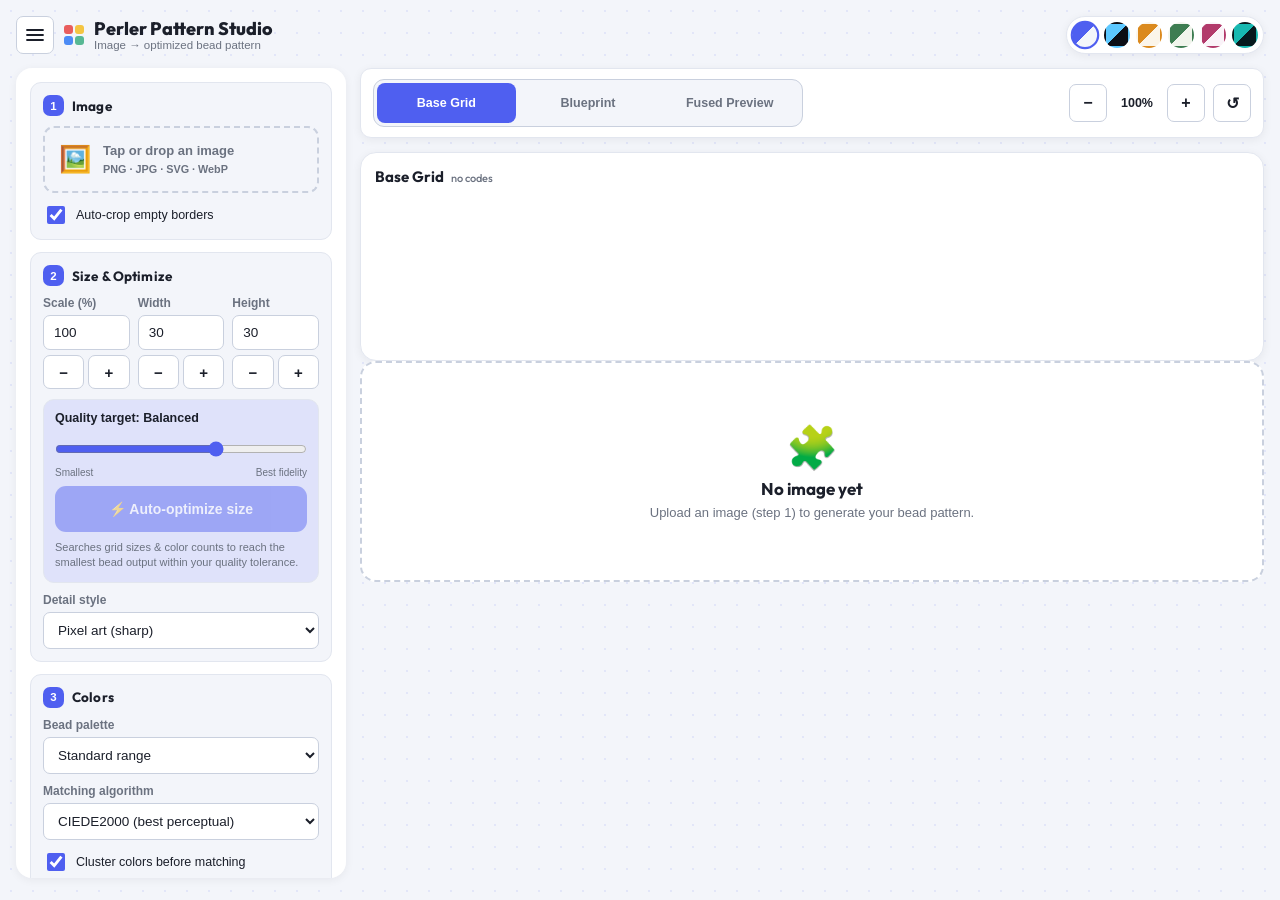
==== commit 2b81383a: "Full revamp: auto-size optimizer, unified pointer/keyboard/touch editor, tabbed views, H7 outline to" ====
--- a/index.html
+++ b/index.html
@@ -2,1037 +2,27 @@
 <html lang="en">
 <head>
     <meta charset="UTF-8">
-    <meta name="viewport" content="width=device-width, initial-scale=1.0">
+    <meta name="viewport" content="width=device-width, initial-scale=1.0, viewport-fit=cover">
     <title>Perler Bead Pattern Generator</title>
     <link rel="icon" href="data:image/svg+xml,%3Csvg xmlns='http://www.w3.org/2000/svg' viewBox='0 0 20 20'%3E%3Crect x='1' y='1' width='8' height='8' rx='2' fill='%23E85D5D'/%3E%3Crect x='11' y='1' width='8' height='8' rx='2' fill='%23F4C542'/%3E%3Crect x='1' y='11' width='8' height='8' rx='2' fill='%234C8BF5'/%3E%3Crect x='11' y='11' width='8' height='8' rx='2' fill='%2357B894'/%3E%3C/svg%3E">
     <link rel="preconnect" href="https://fonts.googleapis.com">
     <link rel="preconnect" href="https://fonts.gstatic.com" crossorigin>
-    <link href="https://fonts.googleapis.com/css2?family=Outfit:wght=500;600;700;800&family=JetBrains+Mono:wght=500;600&display=swap" rel="stylesheet">
-    <style>
-        :root {
-            --canvas-max-width: 600px;
-            --radius-lg: 16px;
-            --radius-md: 11px;
-            --radius-sm: 7px;
-            --font-heading: 'Outfit', system-ui, sans-serif;
-            --font-body: -apple-system, BlinkMacSystemFont, 'Segoe UI', Roboto, Helvetica, Arial, sans-serif;
-            --font-mono: 'JetBrains Mono', ui-monospace, SFMono-Regular, Menlo, Consolas, monospace;
-        }
-
-        /* ============ THEME: Classic (default) ============ */
-        body, body[data-theme="classic"] {
-            --bg-color: #F3F5FA;
-            --container-bg: #FFFFFF;
-            --text-color: #1B1F2A;
-            --text-muted: #6B7280;
-            --border-color: #E2E6EF;
-            --border-strong: #C9D0DE;
-            --input-bg: #FFFFFF;
-            --table-head-bg: #F3F5FA;
-            --accent-color: #4F5FF0;
-            --accent-hover: #3C49D6;
-            --accent-soft: rgba(79, 95, 240, 0.12);
-            --success-color: #17A673;
-            --success-hover: #12905F;
-            --card-shadow: 0 2px 10px rgba(20, 25, 40, 0.06);
-            --shadow-lg: 0 18px 45px rgba(20, 25, 40, 0.16);
-            --dot-color: rgba(79, 95, 240, 0.10);
-            --focus-ring: rgba(79, 95, 240, 0.28);
-        }
-
-        /* ============ THEME: Midnight ============ */
-        body[data-theme="midnight"] {
-            --bg-color: #0B0E15;
-            --container-bg: #141A24;
-            --text-color: #E6EAF3;
-            --text-muted: #8A93A8;
-            --border-color: #242C3A;
-            --border-strong: #34405A;
-            --input-bg: #0F141D;
-            --table-head-bg: #1B222E;
-            --accent-color: #5CC8FF;
-            --accent-hover: #39B4EE;
-            --accent-soft: rgba(92, 200, 255, 0.14);
-            --success-color: #34D399;
-            --success-hover: #22B686;
-            --card-shadow: 0 4px 16px rgba(0, 0, 0, 0.45);
-            --shadow-lg: 0 24px 60px rgba(0, 0, 0, 0.6);
-            --dot-color: rgba(92, 200, 255, 0.08);
-            --focus-ring: rgba(92, 200, 255, 0.35);
-        }
-
-        /* ============ THEME: Amber ============ */
-        body[data-theme="amber"] {
-            --bg-color: #FBF5EA;
-            --container-bg: #FFFDF8;
-            --text-color: #2B2415;
-            --text-muted: #8A7A56;
-            --border-color: #E9DCC0;
-            --border-strong: #D8C49C;
-            --input-bg: #FFFFFF;
-            --table-head-bg: #F5ECD8;
-            --accent-color: #DB8A1E;
-            --accent-hover: #BE750F;
-            --accent-soft: rgba(219, 138, 30, 0.14);
-            --success-color: #4F8A5B;
-            --success-hover: #3E7048;
-            --card-shadow: 0 2px 10px rgba(80, 55, 10, 0.08);
-            --shadow-lg: 0 18px 45px rgba(80, 55, 10, 0.18);
-            --dot-color: rgba(219, 138, 30, 0.12);
-            --focus-ring: rgba(219, 138, 30, 0.3);
-        }
-
-        /* ============ THEME: Forest ============ */
-        body[data-theme="forest"] {
-            --bg-color: #F1F5EC;
-            --container-bg: #FAFCF7;
-            --text-color: #233021;
-            --text-muted: #6C7D62;
-            --border-color: #D6E2C9;
-            --border-strong: #BBCCA8;
-            --input-bg: #FFFFFF;
-            --table-head-bg: #EAF1E1;
-            --accent-color: #3E7D52;
-            --accent-hover: #316641;
-            --accent-soft: rgba(62, 125, 82, 0.14);
-            --success-color: #1D8A99;
-            --success-hover: #177480;
-            --card-shadow: 0 2px 10px rgba(20, 40, 25, 0.07);
-            --shadow-lg: 0 18px 45px rgba(20, 40, 25, 0.16);
-            --dot-color: rgba(62, 125, 82, 0.10);
-            --focus-ring: rgba(62, 125, 82, 0.3);
-        }
-
-        /* ============ THEME: Berry ============ */
-        body[data-theme="berry"] {
-            --bg-color: #FAF3F8;
-            --container-bg: #FFFCFE;
-            --text-color: #34202C;
-            --text-muted: #8C6E80;
-            --border-color: #E9D3E3;
-            --border-strong: #D9B7CD;
-            --input-bg: #FFFFFF;
-            --table-head-bg: #F5E7F0;
-            --accent-color: #B23A6B;
-            --accent-hover: #96305A;
-            --accent-soft: rgba(178, 58, 107, 0.14);
-            --success-color: #3E9C76;
-            --success-hover: #2E8563;
-            --card-shadow: 0 2px 10px rgba(60, 20, 40, 0.08);
-            --shadow-lg: 0 18px 45px rgba(60, 20, 40, 0.18);
-            --dot-color: rgba(178, 58, 107, 0.10);
-            --focus-ring: rgba(178, 58, 107, 0.3);
-        }
-
-        /* ============ THEME: Ocean ============ */
-        body[data-theme="ocean"] {
-            --bg-color: #071A1E;
-            --container-bg: #0E262B;
-            --text-color: #DCEDEE;
-            --text-muted: #7FA3A8;
-            --border-color: #1C3A40;
-            --border-strong: #2C4F56;
-            --input-bg: #0A2126;
-            --table-head-bg: #122E33;
-            --accent-color: #17B8B0;
-            --accent-hover: #13A29B;
-            --accent-soft: rgba(23, 184, 176, 0.16);
-            --success-color: #6FCF97;
-            --success-hover: #57BD82;
-            --card-shadow: 0 4px 16px rgba(0, 0, 0, 0.4);
-            --shadow-lg: 0 24px 60px rgba(0, 0, 0, 0.55);
-            --dot-color: rgba(23, 184, 176, 0.10);
-            --focus-ring: rgba(23, 184, 176, 0.35);
-        }
-
-        * { box-sizing: border-box; }
-
-        body {
-            position: relative;
-            font-family: var(--font-body);
-            background-color: var(--bg-color);
-            color: var(--text-color);
-            margin: 0;
-            padding: 20px;
-            transition: background-color 0.25s ease, color 0.25s ease;
-        }
-
-        body::before {
-            content: '';
-            position: fixed;
-            inset: 0;
-            z-index: -1;
-            background-image: radial-gradient(var(--dot-color) 1.4px, transparent 1.4px);
-            background-size: 22px 22px;
-            pointer-events: none;
-        }
-
-        ::selection { background: var(--accent-soft); color: var(--text-color); }
-
-        *:focus-visible {
-            outline: none;
-            box-shadow: 0 0 0 3px var(--focus-ring);
-            border-radius: var(--radius-sm);
-        }
-
-        /* Slim custom scrollbars for the internal scroll panes */
-        .sidebar::-webkit-scrollbar, .main-panel::-webkit-scrollbar, .quick-palette-grid::-webkit-scrollbar {
-            width: 8px; height: 8px;
-        }
-        .sidebar::-webkit-scrollbar-thumb, .main-panel::-webkit-scrollbar-thumb, .quick-palette-grid::-webkit-scrollbar-thumb {
-            background: var(--border-strong); border-radius: 8px;
-        }
-        .sidebar::-webkit-scrollbar-track, .main-panel::-webkit-scrollbar-track { background: transparent; }
-
-        /* ============ HEADER ============ */
-        .header-container {
-            display: flex;
-            justify-content: space-between;
-            align-items: center;
-            width: 100%;
-            max-width: 1400px;
-            margin: 0 auto 20px auto;
-            border-bottom: 1px solid var(--border-color);
-            padding-bottom: 16px;
-            gap: 16px;
-            flex-wrap: wrap;
-        }
-
-        .brand {
-            display: flex;
-            align-items: center;
-            gap: 12px;
-            min-width: 0;
-        }
-
-        .hamburger-btn {
-            display: none;
-            width: 38px;
-            height: 38px;
-            flex: 0 0 auto;
-            align-items: center;
-            justify-content: center;
-            background: var(--container-bg);
-            border: 1px solid var(--border-color);
-            border-radius: var(--radius-sm);
-            color: var(--text-color);
-            cursor: pointer;
-            padding: 0;
-            box-shadow: none;
-        }
-        .hamburger-btn:hover { background: var(--accent-soft); color: var(--accent-color); border-color: var(--accent-color); }
-
-        .logo-mark {
-            flex: 0 0 auto;
-            display: inline-grid;
-            grid-template-columns: 1fr 1fr;
-            grid-template-rows: 1fr 1fr;
-            gap: 3px;
-            width: 30px;
-            height: 30px;
-        }
-        .logo-mark span { border-radius: 4px; }
-        .logo-mark span:nth-child(1) { background: #E85D5D; }
-        .logo-mark span:nth-child(2) { background: #F4C542; }
-        .logo-mark span:nth-child(3) { background: #4C8BF5; }
-        .logo-mark span:nth-child(4) { background: #57B894; }
-
-        .brand-text { min-width: 0; }
-
-        h1 {
-            margin: 0;
-            font-family: var(--font-heading);
-            font-size: 21px;
-            font-weight: 700;
-            letter-spacing: -0.2px;
-            white-space: nowrap;
-            overflow: hidden;
-            text-overflow: ellipsis;
-            color: var(--accent-color);
-            transition: color 0.25s ease;
-        }
-        .brand-tagline {
-            margin: 2px 0 0 0;
-            font-size: 12.5px;
-            color: var(--text-muted);
-        }
-        @media (max-width: 640px) {
-            .brand-tagline { display: none; }
-            h1 { font-size: 17px; }
-        }
-
-        /* Theme picker */
-        .theme-picker {
-            display: flex;
-            align-items: center;
-            gap: 8px;
-            flex: 0 0 auto;
-        }
-        .theme-swatch {
-            width: 26px;
-            height: 26px;
-            border-radius: 50%;
-            padding: 0;
-            border: 2px solid var(--container-bg);
-            box-shadow: 0 0 0 1.5px var(--border-strong);
-            background: linear-gradient(135deg, var(--swatch-a) 50%, var(--swatch-b) 50%);
-            cursor: pointer;
-            transition: transform 0.15s ease, box-shadow 0.15s ease;
-        }
-        .theme-swatch:hover { transform: translateY(-2px) scale(1.06); }
-        .theme-swatch.active {
-            box-shadow: 0 0 0 2px var(--container-bg), 0 0 0 4px var(--accent-color);
-        }
-
-        /* ============ DRAWER OVERLAY (mobile sidebar) ============ */
-        .drawer-overlay {
-            display: none;
-            position: fixed;
-            inset: 0;
-            background: rgba(10, 12, 18, 0.55);
-            z-index: 900;
-            opacity: 0;
-            pointer-events: none;
-            transition: opacity 0.25s ease;
-        }
-        .drawer-overlay.visible { opacity: 1; pointer-events: auto; }
-
-        .drawer-head {
-            display: none;
-            align-items: center;
-            justify-content: space-between;
-            padding-bottom: 14px;
-            margin-bottom: 16px;
-            border-bottom: 1px solid var(--border-color);
-        }
-        .drawer-head-title {
-            font-family: var(--font-heading);
-            font-weight: 700;
-            font-size: 16px;
-        }
-        .drawer-close-btn {
-            width: 32px;
-            height: 32px;
-            display: flex;
-            align-items: center;
-            justify-content: center;
-            background: var(--table-head-bg);
-            border: 1px solid var(--border-color);
-            border-radius: var(--radius-sm);
-            color: var(--text-color);
-            cursor: pointer;
-            padding: 0;
-            box-shadow: none;
-        }
-        .drawer-close-btn:hover { background: var(--accent-soft); color: var(--accent-color); }
-
-        /* Dashboard Core Layout */
-        .dashboard-layout {
-            display: grid;
-            grid-template-columns: 1fr;
-            gap: 16px;
-            width: 100%;
-            max-width: 1400px;
-            margin: 0 auto;
-            align-items: start;
-        }
-
-        .resizer {
-            display: none;
-        }
-
-        /* Desktop Viewport Setup */
-        @media (min-width: 993px) {
-            body {
-                height: 100vh;
-                display: flex;
-                flex-direction: column;
-                overflow: hidden;
-                padding: 15px 20px;
-            }
-            .header-container {
-                margin-bottom: 15px;
-                flex-shrink: 0;
-            }
-            .dashboard-layout {
-                flex-grow: 1;
-                height: calc(100vh - 95px);
-                grid-template-columns: 360px 8px 1fr;
-                gap: 0;
-                overflow: hidden;
-                align-items: stretch;
-            }
-            .resizer {
-                display: block;
-                width: 8px;
-                cursor: col-resize;
-                background-color: transparent;
-                align-self: stretch;
-                position: relative;
-                z-index: 10;
-                transition: background-color 0.2s;
-            }
-            .resizer:hover, .resizer.dragging {
-                background-color: var(--border-color);
-            }
-            .resizer::after {
-                content: '';
-                position: absolute;
-                left: 3px;
-                top: 0;
-                bottom: 0;
-                width: 2px;
-                background-color: var(--border-color);
-                transition: background-color 0.2s;
-            }
-            .resizer:hover::after, .resizer.dragging::after {
-                background-color: var(--accent-color);
-            }
-            .sidebar {
-                height: 100%;
-                overflow-y: auto;
-                padding-right: 12px;
-                box-sizing: border-box;
-            }
-            .main-panel {
-                height: 100%;
-                overflow-y: auto;
-                padding-left: 12px;
-                padding-right: 8px;
-                box-sizing: border-box;
-            }
-            .hamburger-btn { display: none !important; }
-            .drawer-overlay { display: none !important; }
-            .sidebar { position: static !important; transform: none !important; width: auto !important; box-shadow: none !important; }
-        }
-
-        @media (max-width: 992px) {
-            .dashboard-layout {
-                grid-template-columns: 1fr;
-            }
-            .header-container {
-                padding-left: 54px;
-            }
-            .hamburger-btn { 
-                display: flex; 
-                position: fixed;
-                top: 16px;
-                left: 16px;
-                z-index: 1000;
-                box-shadow: var(--card-shadow);
-            }
-            .drawer-overlay { display: block; }
-            .drawer-head { display: flex; }
-            .sidebar {
-                position: fixed;
-                top: 0;
-                left: 0;
-                width: min(86vw, 340px);
-                height: 100dvh;
-                z-index: 1050;
-                background: var(--container-bg);
-                box-shadow: var(--shadow-lg);
-                padding: 16px;
-                overflow-y: auto;
-                border-radius: 0 var(--radius-lg) var(--radius-lg) 0;
-                transform: translateX(-105%);
-                transition: transform 0.28s ease;
-            }
-            .sidebar.open { transform: translateX(0); }
-        }
-
-        /* Sidebar Panels */
-        .sidebar {
-            display: flex;
-            flex-direction: column;
-            gap: 16px;
-        }
-
-        .control-card {
-            background-color: var(--container-bg);
-            border-radius: var(--radius-lg);
-            border: 1px solid var(--border-color);
-            padding: 18px;
-            box-shadow: var(--card-shadow);
-        }
-
-        .card-head {
-            display: flex;
-            align-items: center;
-            gap: 10px;
-            margin: 0 0 14px 0;
-            padding-bottom: 10px;
-            border-bottom: 1px solid var(--border-color);
-        }
-        .step-badge {
-            flex: 0 0 auto;
-            width: 22px;
-            height: 22px;
-            border-radius: 7px;
-            background: var(--accent-soft);
-            color: var(--accent-color);
-            font-family: var(--font-mono);
-            font-size: 11.5px;
-            font-weight: 700;
-            display: flex;
-            align-items: center;
-            justify-content: center;
-        }
-        .card-icon {
-            flex: 0 0 auto;
-            width: 18px;
-            height: 18px;
-            color: var(--accent-color);
-            display: flex;
-            align-items: center;
-            justify-content: center;
-        }
-        .card-icon svg { width: 100%; height: 100%; }
-        .control-card h3 {
-            margin: 0;
-            font-family: var(--font-heading);
-            font-size: 15px;
-            font-weight: 600;
-            color: var(--text-color);
-        }
-
-        .control-group {
-            display: flex;
-            flex-direction: column;
-            margin-bottom: 12px;
-        }
-
-        .control-group:last-child {
-            margin-bottom: 0;
-        }
-
-        .checkbox-group {
-            display: flex;
-            align-items: center;
-            gap: 8px;
-            margin-bottom: 8px;
-        }
-        .checkbox-group input[type="checkbox"] {
-            width: 16px;
-            height: 16px;
-            accent-color: var(--accent-color);
-            padding: 0;
-        }
-
-        .row-group {
-            display: grid;
-            grid-template-columns: repeat(3, 1fr);
-            gap: 8px;
-        }
-
-        .geometry-btn-group {
-            display: flex;
-            gap: 3px;
-            margin-top: 4px;
-        }
-
-        .geometry-btn-group button {
-            padding: 6px 0;
-            font-size: 13px;
-            border-radius: var(--radius-sm);
-            background-color: var(--input-bg);
-            color: var(--text-color);
-            border: 1px solid var(--border-color);
-            box-shadow: none;
-            width: 50%;
-        }
-
-        .geometry-btn-group button:hover {
-            background-color: var(--accent-color);
-            color: white;
-            border-color: var(--accent-color);
-        }
-
-        label {
-            font-size: 12.5px;
-            font-weight: 600;
-            margin-bottom: 6px;
-            color: var(--text-color);
-        }
-
-        input[type="file"], input[type="number"], input[type="range"], select, button {
-            padding: 10px 12px;
-            border: 1px solid var(--border-color);
-            border-radius: var(--radius-md);
-            font-size: 13.5px;
-            font-family: var(--font-body);
-            background-color: var(--input-bg);
-            color: var(--text-color);
-            outline: none;
-            transition: all 0.15s ease;
-        }
-
-        select {
-            cursor: pointer;
-        }
-
-        input[type="number"]:hover, select:hover {
-            border-color: var(--border-strong);
-        }
-        input[type="number"]:focus, select:focus {
-            border-color: var(--accent-color);
-            box-shadow: 0 0 0 3px var(--focus-ring);
-        }
-
-        input[type="file"] {
-            font-size: 12px;
-            cursor: pointer;
-        }
-
-        input[type="range"] {
-            padding: 0;
-            accent-color: var(--accent-color);
-            background: transparent;
-            border: none;
-        }
-
-        /* Thumbnails Container */
-        #thumbPreviewContainer {
-            margin-top: 12px;
-            text-align: center;
-            background: var(--table-head-bg);
-            border-radius: var(--radius-sm);
-            padding: 10px;
-            border: 1px dashed var(--border-strong);
-        }
-
-        .thumb-preview-wrapper {
-            overflow: hidden;
-            border-radius: var(--radius-sm);
-        }
-
-        #thumbPreview {
-            max-width: 100%;
-            max-height: 140px;
-            border-radius: var(--radius-sm);
-            display: block;
-            margin: 0 auto;
-            transition: transform 0.25s ease;
-        }
-
-        /* Flip Toggle Controls */
-        .flip-toggle-group {
-            display: flex;
-            gap: 8px;
-            margin-top: 10px;
-        }
-
-        .flip-btn {
-            flex: 1;
-            display: flex;
-            align-items: center;
-            justify-content: center;
-            gap: 6px;
-            width: auto;
-            padding: 8px 6px;
-            font-size: 12px;
-            font-weight: 600;
-            background-color: var(--input-bg);
-            color: var(--text-muted);
-            border: 1px solid var(--border-color);
-            border-radius: var(--radius-sm);
-            cursor: pointer;
-            box-shadow: none;
-            transition: all 0.15s ease;
-        }
-
-        .flip-btn:hover {
-            color: var(--accent-color);
-            border-color: var(--accent-color);
-            background-color: var(--accent-soft);
-        }
-
-        .flip-btn.active {
-            background-color: var(--accent-color);
-            color: #ffffff;
-            border-color: var(--accent-color);
-        }
-
-        .flip-icon {
-            display: inline-block;
-            font-size: 13px;
-            line-height: 1;
-        }
-
-        .flip-icon-v {
-            display: inline-block;
-            transform: rotate(90deg);
-        }
-
-        /* Primary Action Buttons */
-        button {
-            background-color: var(--accent-color);
-            color: white;
-            border: 1px solid transparent;
-            cursor: pointer;
-            font-weight: 600;
-            width: 100%;
-            padding: 12px;
-            box-shadow: 0 2px 4px rgba(0,0,0,0.08);
-            display: flex;
-            align-items: center;
-            justify-content: center;
-            gap: 8px;
-        }
-        button svg { width: 16px; height: 16px; flex: 0 0 auto; }
-
-        button:hover {
-            background-color: var(--accent-hover);
-            transform: translateY(-1px);
-        }
-        button:active { transform: translateY(0); }
-
-        .download-group {
-            display: flex;
-            flex-direction: column;
-            gap: 8px;
-        }
-
-        #downloadBtn {
-            background-color: var(--success-color);
-        }
-
-        #downloadBtn:hover {
-            background-color: var(--success-hover);
-        }
-
-        button:disabled, button:disabled:hover {
-            background-color: var(--border-color) !important;
-            color: var(--text-muted) !important;
-            border-color: var(--border-color) !important;
-            cursor: not-allowed;
-            box-shadow: none;
-            transform: none;
-        }
-
-        .export-hint {
-            font-size: 11px;
-            color: var(--text-muted);
-            margin-top: 8px;
-            line-height: 1.4;
-        }
-
-        /* Main Panel & Output Canvas Layout Grid Stack */
-        .main-panel {
-            display: flex;
-            flex-direction: column;
-            gap: 24px;
-        }
-
-        .toolbar-card {
-            background-color: var(--container-bg);
-            border-radius: var(--radius-lg);
-            border: 1px solid var(--border-color);
-            box-shadow: var(--card-shadow);
-            padding: 12px 16px;
-            display: flex;
-            align-items: center;
-            justify-content: space-between;
-            gap: 16px;
-            flex-wrap: wrap;
-        }
-
-        .canvas-grid {
-            display: flex;
-            flex-direction: column;
-            gap: 20px;
-            width: 100%;
-        }
-
-        .canvas-container {
-            background-color: var(--container-bg);
-            padding: 16px;
-            border-radius: var(--radius-lg);
-            border: 1px solid var(--border-color);
-            box-shadow: var(--card-shadow);
-            display: flex;
-            flex-direction: column;
-            align-items: center;
-            max-width: var(--canvas-max-width, 100%);
-            width: 100%;
-            box-sizing: border-box;
-            transition: max-width 0.1s ease, border-color 0.2s ease;
-        }
-
-        .canvas-container h2 {
-            margin: 0 0 14px 0;
-            font-family: var(--font-heading);
-            font-size: 15px;
-            font-weight: 600;
-            color: var(--text-color);
-            align-self: flex-start;
-            border-left: 3px solid var(--accent-color);
-            padding-left: 10px;
-            display: flex;
-            align-items: center;
-            gap: 8px;
-        }
-        .canvas-container h2 .h2-note {
-            font-weight: 400;
-            font-size: 12px;
-            color: var(--text-muted);
-        }
-        .canvas-container h2 svg { width: 16px; height: 16px; color: var(--accent-color); flex: 0 0 auto; }
-
-        .canvas-scale-wrapper {
-            width: 100%;
-            max-width: 100%;
-            margin: 0 auto;
-            box-sizing: border-box;
-        }
-
-        .canvas-header-row {
-            display: flex;
-            align-items: center;
-            justify-content: space-between;
-            flex-wrap: wrap;
-            gap: 10px;
-            width: 100%;
-            margin-bottom: 14px;
-        }
-
-        .canvas-header-row h2 {
-            margin: 0;
-        }
-
-        .canvas-resize-controls {
-            display: flex;
-            align-items: center;
-            gap: 6px;
-            flex-shrink: 0;
-        }
-
-        .size-step-btn, .size-reset-btn {
-            width: 30px;
-            height: 30px;
-            border-radius: var(--radius-sm);
-            border: 1px solid var(--border-color);
-            background-color: var(--input-bg);
-            color: var(--text-color);
-            font-size: 16px;
-            line-height: 1;
-            display: flex;
-            align-items: center;
-            justify-content: center;
-            padding: 0;
-            cursor: pointer;
-            user-select: none;
-            touch-action: manipulation;
-            box-shadow: none;
-            transition: background-color 0.15s ease, color 0.15s ease;
-        }
-
-        .size-reset-btn {
-            font-size: 14px;
-            color: var(--text-muted);
-        }
-
-        .size-step-btn:hover, .size-reset-btn:hover {
-            background-color: var(--accent-color);
-            color: #ffffff;
-            border-color: var(--accent-color);
-            transform: none;
-        }
-
-        .size-step-btn:active, .size-reset-btn:active {
-            transform: scale(0.94);
-        }
-
-        .canvas-size-slider {
-            width: 90px;
-            height: 30px;
-            touch-action: manipulation;
-        }
-
-        .canvas-size-value {
-            font-family: var(--font-mono);
-            font-size: 11px;
-            font-weight: 600;
-            color: var(--text-muted);
-            width: 38px;
-            text-align: center;
-        }
-
-        @media (max-width: 480px) {
-            .canvas-size-slider {
-                width: 70px;
-            }
-        }
-
-        canvas {
-            display: block;
-            background: #ffffff;
-            max-width: 100%;
-            height: auto;
-            border-radius: var(--radius-sm);
-            border: 1px solid var(--border-color);
-            cursor: crosshair;
-            touch-action: none;
-        }
-
-        /* Mode-specific overrides for Display / Fitting Config */
-        .canvas-grid.mode-scrollable .canvas-container {
-            overflow-x: auto;
-            align-items: flex-start;
-        }
-        .canvas-grid.mode-scrollable canvas {
-            max-width: none;
-            height: auto;
-        }
-
-        .canvas-grid.mode-fit-width .canvas-container {
-            align-items: center;
-        }
-        .canvas-grid.mode-fit-width canvas {
-            max-width: 100%;
-            width: 100%;
-            height: auto;
-        }
-
-        .canvas-grid.mode-fit-screen .canvas-container {
-            align-items: center;
-        }
-        .canvas-grid.mode-fit-screen canvas {
-            max-height: 28vh;
-            max-width: 100%;
-            width: auto;
-            height: auto;
-            object-fit: contain;
-        }
-
-        /* Data Matrix Table Styling */
-        .table-container {
-            background-color: var(--container-bg);
-            padding: 20px;
-            border-radius: var(--radius-lg);
-            border: 1px solid var(--border-color);
-            box-shadow: var(--card-shadow);
-            display: flex;
-            flex-direction: column;
-            width: 100%;
-            box-sizing: border-box;
-        }
-
-        .table-container h2 {
-            margin: 0 0 16px 0;
-            font-family: var(--font-heading);
-            font-size: 16px;
-            font-weight: 600;
-            border-left: 3px solid var(--success-color);
-            padding-left: 10px;
-            display: flex;
-            align-items: center;
-            gap: 8px;
-        }
-        .table-container h2 svg { width: 16px; height: 16px; color: var(--success-color); flex: 0 0 auto; }
-
-        table {
-            width: 100%;
-            border-collapse: collapse;
-        }
-
-        th, td {
-            border: 1px solid var(--border-color);
-            padding: 12px;
-            text-align: left;
-            font-size: 13.5px;
-        }
-        td:nth-child(3), td:nth-child(1) { font-family: var(--font-mono); }
-
-        th {
-            background-color: var(--table-head-bg);
-            font-weight: 600;
-            font-size: 12px;
-            text-transform: uppercase;
-            letter-spacing: 0.4px;
-            color: var(--text-muted);
-        }
-
-        .interactive-row {
-            cursor: pointer;
-            transition: background-color 0.15s ease;
-        }
-        .interactive-row:hover {
-            background-color: var(--accent-soft);
-        }
-
-        .color-swatch {
-            display: inline-block;
-            width: 22px;
-            height: 22px;
-            border: 1px solid rgba(0,0,0,0.15);
-            vertical-align: middle;
-            margin-right: 10px;
-            border-radius: 6px;
-        }
-
-        /* Brush Indicator Styling */
-        .brush-preview-container {
-            display: flex;
-            align-items: center;
-            gap: 10px;
-            margin-top: 8px;
-            padding: 10px;
-            background: var(--table-head-bg);
-            border: 1px solid var(--border-color);
-        }
-        #brushCode { font-family: var(--font-mono); }
-        #brushHex { font-family: var(--font-mono); }
-
-        /* Quick Swatch Matrix Layout Configuration */
-        .quick-palette-grid {
-            display: grid;
-            grid-template-columns: repeat(auto-fill, minmax(28px, 1fr));
-            gap: 6px;
-            max-height: 140px;
-            overflow-y: auto;
-            padding: 8px;
-            background: var(--table-head-bg);
-            border: 1px solid var(--border-color);
-            border-radius: var(--radius-sm);
-            margin-top: 8px;
-        }
-
-        .quick-swatch {
-            width: 100%;
-            aspect-ratio: 1;
-            border-radius: var(--radius-sm);
-            border: 1px solid rgba(0,0,0,0.2);
-            cursor: pointer;
-            transition: transform 0.12s ease;
-            position: relative;
-            padding: 0;
-            box-shadow: none;
-        }
-
-        .quick-swatch:hover {
-            transform: scale(1.15);
-            z-index: 2;
-        }
-
-        .quick-swatch.active-brush {
-            outline: 2px solid var(--accent-color);
-            outline-offset: 1px;
-            box-shadow: 0 0 4px var(--accent-color);
-        }
-    </style>
+    <link href="https://fonts.googleapis.com/css2?family=Outfit:wght@500;600;700;800&family=JetBrains+Mono:wght@500;600&display=swap" rel="stylesheet">
+    <link rel="stylesheet" href="css/tokens.css">
+    <link rel="stylesheet" href="css/app.css">
 </head>
+
 <body>
 
-    <div class="header-container">
+    <header class="top-bar">
         <div class="brand">
-            <button type="button" class="hamburger-btn" id="hamburgerBtn" aria-label="Open controls menu" aria-expanded="false" aria-controls="sidebarDrawer">
+            <button type="button" class="icon-btn hamburger-btn" id="hamburgerBtn" aria-label="Open controls menu" aria-expanded="false" aria-controls="sidebarDrawer">
                 <svg viewBox="0 0 20 20" width="20" height="20" fill="none" stroke="currentColor" stroke-width="1.8" stroke-linecap="round"><line x1="2" y1="5" x2="18" y2="5"/><line x1="2" y1="10" x2="18" y2="10"/><line x1="2" y1="15" x2="18" y2="15"/></svg>
             </button>
             <span class="logo-mark" aria-hidden="true"><span></span><span></span><span></span><span></span></span>
             <div class="brand-text">
-                <h1>Perler Bead Pattern Generator</h1>
-                <p class="brand-tagline">Turn any image into a beadable pixel-grid pattern</p>
+                <h1>Perler Pattern Studio</h1>
+                <p class="brand-tagline">Image → optimized bead pattern</p>
             </div>
         </div>
         <div class="theme-picker" id="themePicker" role="group" aria-label="Color theme">
@@ -1043,1276 +33,235 @@
             <button type="button" class="theme-swatch" data-theme="berry" style="--swatch-a:#B23A6B;--swatch-b:#FAF3F8;" title="Berry" aria-label="Berry theme"></button>
             <button type="button" class="theme-swatch" data-theme="ocean" style="--swatch-a:#17B8B0;--swatch-b:#071A1E;" title="Ocean" aria-label="Ocean theme"></button>
         </div>
-    </div>
+    </header>
 
     <div class="drawer-overlay" id="drawerOverlay"></div>
 
     <div class="dashboard-layout">
-        
+
+        <!-- ===================== SIDEBAR : CONTROLS ===================== -->
         <aside class="sidebar" id="sidebarDrawer">
 
             <div class="drawer-head">
                 <span class="drawer-head-title">Controls</span>
-                <button type="button" class="drawer-close-btn" id="drawerCloseBtn" aria-label="Close controls menu">
+                <button type="button" class="icon-btn drawer-close-btn" id="drawerCloseBtn" aria-label="Close controls menu">
                     <svg viewBox="0 0 20 20" width="18" height="18" fill="none" stroke="currentColor" stroke-width="1.8" stroke-linecap="round"><line x1="4" y1="4" x2="16" y2="16"/><line x1="16" y1="4" x2="4" y2="16"/></svg>
                 </button>
             </div>
-            
-            <div class="control-card">
-                <div class="card-head">
-                    <span class="step-badge">1</span>
-                    <span class="card-icon"><svg viewBox="0 0 20 20" fill="none" stroke="currentColor" stroke-width="1.6" stroke-linecap="round" stroke-linejoin="round"><rect x="2.5" y="3.5" width="15" height="13" rx="2"/><circle cx="7" cy="8" r="1.5"/><path d="M3 14l4.5-4.5a1.5 1.5 0 0 1 2.1 0L14 14"/><path d="M12.5 12.5L14.5 10.5a1.5 1.5 0 0 1 2.1 0L18 12"/></svg></span>
-                    <h3>Image Source</h3>
-                </div>
-                <div class="control-group">
-                    <label for="imageUpload">Upload Matrix Asset</label>
+
+            <!-- STEP 1 : IMAGE -->
+            <section class="control-card">
+                <div class="card-head"><span class="step-badge">1</span><h3>Image</h3></div>
+                <label class="drop-zone" id="dropZone" for="imageUpload">
                     <input type="file" id="imageUpload" accept="image/*">
-                </div>
-                <div class="control-group">
-                    <div class="checkbox-group">
-                        <input type="checkbox" id="autoCrop" checked>
-                        <label for="autoCrop" style="margin: 0; font-weight: normal;">Auto-Crop White Space</label>
-                    </div>
-                </div>
-                <div id="thumbPreviewContainer" style="display: none;">
-                    <label style="display:block; margin-bottom:4px; font-size:11px; color:var(--text-muted);">Source File Preview</label>
-                    <div class="thumb-preview-wrapper">
-                        <img id="thumbPreview" alt="Asset Thumbnail">
-                    </div>
+                    <span class="drop-zone-icon">🖼️</span>
+                    <span class="drop-zone-text"><strong>Tap or drop an image</strong><br><small>PNG · JPG · SVG · WebP</small></span>
+                </label>
+                <div class="checkbox-group">
+                    <input type="checkbox" id="autoCrop" checked>
+                    <label for="autoCrop">Auto-crop empty borders</label>
+                </div>
+                <div id="thumbPreviewContainer" hidden>
+                    <div class="thumb-preview-wrapper"><img id="thumbPreview" alt="Source preview"></div>
                     <div class="flip-toggle-group">
-                        <button type="button" id="flipHorizontalBtn" class="flip-btn" title="Mirror the source image left-to-right">
-                            <span class="flip-icon">⇋</span> Flip Horizontal
-                        </button>
-                        <button type="button" id="flipVerticalBtn" class="flip-btn" title="Mirror the source image top-to-bottom">
-                            <span class="flip-icon flip-icon-v">⇋</span> Flip Vertical
-                        </button>
-                    </div>
-                </div>
-            </div>
-
-            <div class="control-card">
-                <div class="card-head">
-                    <span class="step-badge">2</span>
-                    <span class="card-icon"><svg viewBox="0 0 20 20" fill="none" stroke="currentColor" stroke-width="1.6" stroke-linecap="round" stroke-linejoin="round"><rect x="2.5" y="2.5" width="15" height="15" rx="2"/><line x1="2.5" y1="8" x2="17.5" y2="8"/><line x1="2.5" y1="13" x2="17.5" y2="13"/><line x1="8" y1="2.5" x2="8" y2="17.5"/><line x1="13" y1="2.5" x2="13" y2="17.5"/></svg></span>
-                    <h3>Grid Geometry</h3>
-                </div>
+                        <button type="button" id="flipHorizontalBtn" class="flip-btn" aria-pressed="false" title="Mirror left-to-right">⇋ Flip H</button>
+                        <button type="button" id="flipVerticalBtn" class="flip-btn" aria-pressed="false" title="Mirror top-to-bottom"><span style="display:inline-block;transform:rotate(90deg)">⇋</span> Flip V</button>
+                    </div>
+                </div>
+            </section>
+
+            <!-- STEP 2 : SIZE + OPTIMIZE -->
+            <section class="control-card">
+                <div class="card-head"><span class="step-badge">2</span><h3>Size &amp; Optimize</h3></div>
                 <div class="row-group">
                     <div class="control-group">
                         <label for="scalePercent">Scale (%)</label>
-                        <input type="number" id="scalePercent" value="100" min="10" max="500">
-                        <div class="geometry-btn-group">
-                            <button type="button" class="geo-step-btn" data-target="scalePercent" data-step="-10">−</button>
-                            <button type="button" class="geo-step-btn" data-target="scalePercent" data-step="10">+</button>
+                        <input type="number" id="scalePercent" value="100" min="10" max="500" inputmode="numeric">
+                        <div class="step-btn-group">
+                            <button type="button" class="geo-step-btn" data-target="scalePercent" data-step="-10" aria-label="Scale minus 10">−</button>
+                            <button type="button" class="geo-step-btn" data-target="scalePercent" data-step="10" aria-label="Scale plus 10">+</button>
                         </div>
                     </div>
                     <div class="control-group">
                         <label for="gridWidth">Width</label>
-                        <input type="number" id="gridWidth" value="30" min="5" max="200">
-                        <div class="geometry-btn-group">
-                            <button type="button" class="geo-step-btn" data-target="gridWidth" data-step="-1">−</button>
-                            <button type="button" class="geo-step-btn" data-target="gridWidth" data-step="1">+</button>
+                        <input type="number" id="gridWidth" value="30" min="5" max="200" inputmode="numeric">
+                        <div class="step-btn-group">
+                            <button type="button" class="geo-step-btn" data-target="gridWidth" data-step="-1" aria-label="Width minus 1">−</button>
+                            <button type="button" class="geo-step-btn" data-target="gridWidth" data-step="1" aria-label="Width plus 1">+</button>
                         </div>
                     </div>
                     <div class="control-group">
                         <label for="gridHeight">Height</label>
-                        <input type="number" id="gridHeight" value="30" min="5" max="200">
-                        <div class="geometry-btn-group">
-                            <button type="button" class="geo-step-btn" data-target="gridHeight" data-step="-1">−</button>
-                            <button type="button" class="geo-step-btn" data-target="gridHeight" data-step="1">+</button>
+                        <input type="number" id="gridHeight" value="30" min="5" max="200" inputmode="numeric">
+                        <div class="step-btn-group">
+                            <button type="button" class="geo-step-btn" data-target="gridHeight" data-step="-1" aria-label="Height minus 1">−</button>
+                            <button type="button" class="geo-step-btn" data-target="gridHeight" data-step="1" aria-label="Height plus 1">+</button>
                         </div>
                     </div>
                 </div>
-            </div>
-
-            <div class="control-card">
-                <div class="card-head">
-                    <span class="step-badge">3</span>
-                    <span class="card-icon"><svg viewBox="0 0 20 20" fill="none" stroke="currentColor" stroke-width="1.6" stroke-linecap="round" stroke-linejoin="round"><path d="M10 2.5s5.5 6.2 5.5 10a5.5 5.5 0 1 1-11 0c0-3.8 5.5-10 5.5-10z"/></svg></span>
-                    <h3>Color Quantization</h3>
-                </div>
-                <div class="control-group">
-                    <label for="paletteSelect">Bead Color Palette Range</label>
+
+                <div class="optimize-box">
+                    <label for="qualitySlider">Quality target: <strong id="qualityValue">Balanced</strong></label>
+                    <input type="range" id="qualitySlider" min="0" max="100" value="65">
+                    <div class="quality-scale"><small>Smallest</small><small>Best fidelity</small></div>
+                    <button type="button" id="optimizeBtn" class="btn-accent" disabled>⚡ Auto-optimize size</button>
+                    <p class="hint">Searches grid sizes &amp; color counts to reach the smallest bead output within your quality tolerance.</p>
+                    <div id="optimizeStats" class="stats-box" hidden></div>
+                </div>
+
+                <div class="control-group">
+                    <label for="processingMode">Detail style</label>
+                    <select id="processingMode">
+                        <option value="pixel" selected>Pixel art (sharp)</option>
+                        <option value="photo">Photo / gradient (smooth)</option>
+                    </select>
+                </div>
+            </section>
+
+            <!-- STEP 3 : COLORS -->
+            <section class="control-card">
+                <div class="card-head"><span class="step-badge">3</span><h3>Colors</h3></div>
+                <div class="control-group">
+                    <label for="paletteSelect">Bead palette</label>
                     <select id="paletteSelect">
-                        <option value="standard" selected>Standard Core Range</option>
-                        <option value="extended">Extended Comprehensive Range</option>
-                    </select>
-                </div>
-                <div class="control-group">
-                    <label for="processingMode">Processing Mode</label>
-                    <select id="processingMode">
-                        <option value="pixel" selected>🎨 Pixel Art (Sharp Grid)</option>
-                        <option value="photo">🖼️ Photo / Gradient (Smooth)</option>
-                    </select>
-                </div>
-                <div class="control-group">
-                    <label for="colorAlgo">Matching Algorithm</label>
+                        <option value="standard" selected>Standard range</option>
+                        <option value="extended">Extended range</option>
+                    </select>
+                </div>
+                <div class="control-group">
+                    <label for="colorAlgo">Matching algorithm</label>
                     <select id="colorAlgo">
-                        <option value="redmean" selected>1. Redmean (Perceptual Balance)</option>
-                        <option value="ciede2000">2. CIEDE2000 (Pro Visual Perception)</option>
-                        <option value="euclidean">3. Euclidean (True RGB)</option>
-                        <option value="weighted_rgb">4. Weighted RGB (Classic Luminescence)</option>
-                        <option value="luma">5. Luma (YIQ Contrast)</option>
-                        <option value="manhattan">6. Manhattan (Taxicab RGB)</option>
-                    </select>
-                </div>
-                <div class="control-group" style="margin-top: 8px; border-top: 1px dashed var(--border-color); padding-top: 12px;">
-                    <div class="checkbox-group">
-                        <input type="checkbox" id="smartQuantize" checked>
-                        <label for="smartQuantize" style="margin: 0;">Smart Quantize (cluster colors first)</label>
-                    </div>
-                    <span style="font-size: 11px; color: var(--text-muted); line-height: 1.3; display: block; margin-top: 4px;">
-                        💡 Groups similar source colors into clean clusters before matching, instead of guessing pixel-by-pixel. Produces flatter, cleaner regions. Turn off for direct per-pixel matching.
-                    </span>
+                        <option value="ciede2000" selected>CIEDE2000 (best perceptual)</option>
+                        <option value="redmean">Redmean (fast)</option>
+                    </select>
+                </div>
+                <div class="checkbox-group">
+                    <input type="checkbox" id="smartQuantize" checked>
+                    <label for="smartQuantize">Cluster colors before matching</label>
                 </div>
                 <div class="control-group" id="quantizeCountGroup">
-                    <label id="quantizeCountLabel" for="quantizeColorCount">Target Color Count (16)</label>
-                    <input type="range" id="quantizeColorCount" min="4" max="32" value="16" style="padding: 4px 0;">
-                </div>
-                <div class="control-group">
-                    <div class="checkbox-group">
-                        <input type="checkbox" id="despeckle" checked>
-                        <label for="despeckle" style="margin: 0;">Despeckle (remove stray single pixels)</label>
-                    </div>
-                    <span style="font-size: 11px; color: var(--text-muted); line-height: 1.3; display: block; margin-top: 4px;">
-                        💡 Cleans up isolated off-color pixels. Black/dark outline pixels are always protected and never removed.
-                    </span>
-                </div>
-            </div>
-
-            <div class="control-card">
-                <div class="card-head">
-                    <span class="step-badge">4</span>
-                    <span class="card-icon"><svg viewBox="0 0 20 20" fill="none" stroke="currentColor" stroke-width="1.6" stroke-linecap="round" stroke-linejoin="round"><path d="M3 17l7-7"/><path d="M12 3v2.2M16.8 5.2L15.2 6.8M18 9h-2.2M15.2 13.2l1.6 1.6M12 15.8V18"/><circle cx="12" cy="9" r="0.4" fill="currentColor" stroke="none"/></svg></span>
-                    <h3>Outline Processing</h3>
-                </div>
-                <div class="control-group">
-                    <label for="outlineMode">Black Outline Mode</label>
-                    <select id="outlineMode">
-                        <option value="none" selected>None (Standard Color Match)</option>
-                        <option value="spatial">1. Outer Sprite Border (Spatial)</option>
-                        <option value="sobel">2. Internal Edge Detection (Sobel)</option>
-                        <option value="luminance">3. Dark Tone Bias (Luminance)</option>
-                    </select>
-                </div>
-                <div class="control-group">
-                    <label id="thresholdLabel" for="outlineThreshold">Sensitivity (N/A)</label>
-                    <input type="range" id="outlineThreshold" min="0" max="255" value="50" disabled style="padding: 4px 0;">
-                </div>
-                <div class="control-group" style="margin-top: 8px; border-top: 1px dashed var(--border-color); padding-top: 12px;">
-                    <label id="gravityLabel" for="h7Gravity">H7 Edge Snap / Gravity (25)</label>
-                    <input type="range" id="h7Gravity" min="0" max="100" value="25" style="padding: 4px 0;">
-                </div>
-            </div>
-
-            <div class="control-card">
-                <div class="card-head">
-                    <span class="step-badge">5</span>
-                    <span class="card-icon"><svg viewBox="0 0 20 20" fill="none" stroke="currentColor" stroke-width="1.6" stroke-linecap="round" stroke-linejoin="round"><path d="M12.9 3.5l3.6 3.6L6.9 16.7l-4 .4.4-4z"/><line x1="11.3" y1="5.1" x2="14.9" y2="8.7"/></svg></span>
-                    <h3>Pixel Override Editor</h3>
-                </div>
-                <div class="control-group">
-                    <label for="editorToolSelect">Touch Screen Tool Mode</label>
-                    <select id="editorToolSelect">
-                        <option value="paint">🎨 Paint Mode (Left Click / Tap)</option>
-                        <option value="revert" selected>🧼 Revert Mode (Return to Original)</option>
-                    </select>
-                </div>
-                <div class="control-group">
-                    <label>Active Painting Brush</label>
-                    <div class="brush-preview-container">
-                        <span id="brushSwatch" class="color-swatch" style="background-color: #000000; margin-right: 0;"></span>
-                        <div>
-                            <span id="brushCode" style="font-weight: bold; font-size: 14px;">H7</span>
-                            <span id="brushHex" style="font-size: 11px; color: var(--text-muted); display: block;">#000000</span>
-                        </div>
-                    </div>
-                    
-                    <label style="margin-top: 12px; margin-bottom: 2px;">Quick Swap Palette</label>
-                    <div id="quickPaletteContainer" class="quick-palette-grid"></div>
-
-                    <span style="font-size: 11px; color: var(--text-muted); margin-top: 8px; line-height: 1.3;">
-                        💡 Tip: Right-Click cells directly on the canvas to instantly clear overrides. Swap ranges using Card 3 anytime.
-                    </span>
-                </div>
-            </div>
-
-            <div class="control-card">
-                <div class="card-head">
-                    <span class="step-badge">6</span>
-                    <span class="card-icon"><svg viewBox="0 0 20 20" fill="none" stroke="currentColor" stroke-width="1.6" stroke-linecap="round" stroke-linejoin="round"><path d="M10 3v10"/><path d="M6 9.5l4 4 4-4"/><path d="M3.5 16h13"/></svg></span>
-                    <h3>Export Configuration</h3>
-                </div>
-                <div class="control-group download-group">
-                    <label for="dlType">Export Format Target</label>
+                    <label for="quantizeColorCount">Max colors: <strong id="quantizeCountValue">24</strong></label>
+                    <input type="range" id="quantizeColorCount" min="4" max="32" value="24">
+                </div>
+                <div class="checkbox-group">
+                    <input type="checkbox" id="despeckle" checked>
+                    <label for="despeckle">Despeckle stray pixels</label>
+                </div>
+                <div class="checkbox-group">
+                    <input type="checkbox" id="mergeColors" checked>
+                    <label for="mergeColors">Merge near-identical bead colors</label>
+                </div>
+            </section>
+
+            <!-- STEP 4 : OUTLINE -->
+            <section class="control-card">
+                <div class="card-head"><span class="step-badge">4</span><h3>Black Outline</h3></div>
+                <div class="checkbox-group">
+                    <input type="checkbox" id="h7Outline" checked>
+                    <label for="h7Outline">Snap dark edges to <strong>H7 black</strong></label>
+                </div>
+                <div class="control-group" id="outlineStrengthGroup">
+                    <label for="outlineStrength">Outline strength: <strong id="outlineStrengthValue">60</strong></label>
+                    <input type="range" id="outlineStrength" min="0" max="100" value="60">
+                </div>
+            </section>
+
+            <!-- STEP 5 : EDITOR -->
+            <section class="control-card">
+                <div class="card-head"><span class="step-badge">5</span><h3>Pixel Editor</h3></div>
+                <div class="segmented" role="group" aria-label="Editor tool">
+                    <button type="button" id="toolPaint" class="seg-btn active" aria-pressed="true">🎨 Paint</button>
+                    <button type="button" id="toolErase" class="seg-btn" aria-pressed="false">🧼 Erase</button>
+                </div>
+                <div class="brush-preview-container">
+                    <span id="brushSwatch" class="color-swatch" style="background-color:#000000"></span>
+                    <div>
+                        <span id="brushCode" style="font-weight:bold;font-size:14px;">H7</span>
+                        <span id="brushHex" style="font-size:11px;color:var(--text-muted);display:block;">#000000</span>
+                    </div>
+                </div>
+                <label class="mini-label">Quick swap palette</label>
+                <div id="quickPaletteContainer" class="quick-palette-grid"></div>
+                <p class="hint">Tap/drag cells to edit · Erase tool, right-click or long-press removes overrides · Arrow keys + Enter work too.</p>
+            </section>
+
+            <!-- STEP 6 : EXPORT -->
+            <section class="control-card">
+                <div class="card-head"><span class="step-badge">6</span><h3>Export</h3></div>
+                <div class="control-group">
+                    <label for="dlType">What to download (PNG)</label>
                     <select id="dlType">
-                        <option value="blueprint">Download Blueprint (With Codes)</option>
-                        <option value="base">Download Base Grid (No Codes)</option>
-                        <option value="fused">Download Fused Preview</option>
-                    </select>
-                    <button id="downloadBtn" disabled>
-                        <svg viewBox="0 0 20 20" fill="none" stroke="currentColor" stroke-width="1.6" stroke-linecap="round" stroke-linejoin="round"><path d="M10 3v10"/><path d="M6 9.5l4 4 4-4"/><path d="M3.5 16h13"/></svg>
-                        Download Image Asset
-                    </button>
-                    <p class="export-hint">💡 Note: Apple device security restricts automated web downloads. On iOS/Android, clicking download opens a layout modal tailored to touch devices, allowing you to instantly press-and-hold to send grids straight to your camera roll.</p>
-                </div>
-            </div>
+                        <option value="blueprint">Blueprint guide (with codes)</option>
+                        <option value="base">Base grid (no codes)</option>
+                        <option value="fused">Fused preview</option>
+                    </select>
+                </div>
+                <button id="downloadBtn" class="btn-accent" disabled>⬇ Download PNG</button>
+                <p class="hint">On iOS the image opens in a modal — press and hold to save it.</p>
+            </section>
 
         </aside>
 
-        <div class="resizer" id="layoutResizer"></div>
-
+        <!-- ===================== MAIN PANEL ===================== -->
         <main class="main-panel">
-            
+
             <div class="toolbar-card">
-                <div style="display: flex; align-items: center; gap: 8px;">
-                    <label style="margin: 0; font-size: 14px;">Canvas Sizing View:</label>
-                    <select id="canvasSizingMode" style="padding: 6px 12px; font-size: 13px;">
-                        <option value="scrollable">Scrollable (Original Width)</option>
-                        <option value="fit-width" selected>Fit Layout Column Width</option>
-                        <option value="fit-screen">Fit Screen Height (Compact)</option>
-                    </select>
-                </div>
-                <div id="canvasSizeSliderContainer" style="display: flex; align-items: center; gap: 8px;">
-                    <label for="canvasSizeSlider" style="margin: 0; font-size: 13px;">Max Scale Bounds:</label>
-                    <input type="range" id="canvasSizeSlider" min="200" max="1400" value="650" style="padding: 0; width: 150px;">
-                    <span id="canvasSizeValue" style="font-size: 12px; font-weight: bold; width: 50px;">650px</span>
-                </div>
-            </div>
-
-            <div class="canvas-grid mode-fit-width">
-                <div class="canvas-container" id="baseGridContainer">
-                    <div class="canvas-header-row">
-                        <h2><svg viewBox="0 0 20 20" fill="none" stroke="currentColor" stroke-width="1.6" stroke-linecap="round" stroke-linejoin="round"><path d="M10 2.8l7 3.6-7 3.6-7-3.6 7-3.6z"/><path d="M3 10.4l7 3.6 7-3.6"/><path d="M3 14l7 3.6 7-3.6"/></svg>Base Grid <span class="h2-note">(No Codes)</span></h2>
-                        <div class="canvas-resize-controls" data-target="baseGridContainer">
-                            <button type="button" class="size-step-btn" data-step="-1" aria-label="Decrease Base Grid size">−</button>
-                            <input type="range" class="canvas-size-slider" min="150" max="1200" step="10" aria-label="Resize Base Grid canvas">
-                            <button type="button" class="size-step-btn" data-step="1" aria-label="Increase Base Grid size">+</button>
-                            <span class="canvas-size-value">100%</span>
-                            <button type="button" class="size-reset-btn" aria-label="Reset Base Grid size to default" title="Reset to default size">↺</button>
-                        </div>
-                    </div>
-                    <div class="canvas-scale-wrapper" id="baseGridScaleWrapper">
-                        <canvas id="baseCanvas"></canvas>
-                    </div>
-                </div>
-                <div class="canvas-container" id="blueprintContainer">
-                    <div class="canvas-header-row">
-                        <h2><svg viewBox="0 0 20 20" fill="none" stroke="currentColor" stroke-width="1.6" stroke-linecap="round" stroke-linejoin="round"><path d="M2.5 5l5-1.8 5 1.8 4.5-1.6v11.6l-4.5 1.6-5-1.8-5 1.8z"/><line x1="7.5" y1="3.2" x2="7.5" y2="14.8"/><line x1="12.5" y1="4.8" x2="12.5" y2="16.4"/></svg>Blueprint Guide <span class="h2-note">(Codes)</span></h2>
-                        <div class="canvas-resize-controls" data-target="blueprintContainer">
-                            <button type="button" class="size-step-btn" data-step="-1" aria-label="Decrease Blueprint Guide size">−</button>
-                            <input type="range" class="canvas-size-slider" min="150" max="1200" step="10" aria-label="Resize Blueprint Guide canvas">
-                            <button type="button" class="size-step-btn" data-step="1" aria-label="Increase Blueprint Guide size">+</button>
-                            <span class="canvas-size-value">100%</span>
-                            <button type="button" class="size-reset-btn" aria-label="Reset Blueprint Guide size to default" title="Reset to default size">↺</button>
-                        </div>
-                    </div>
-                    <div class="canvas-scale-wrapper" id="blueprintScaleWrapper">
-                        <canvas id="outputCanvas"></canvas>
-                    </div>
-                </div>
-                <div class="canvas-container" id="fusedSimContainer">
-                    <div class="canvas-header-row">
-                        <h2><svg viewBox="0 0 20 20" fill="none" stroke="currentColor" stroke-width="1.5" stroke-linecap="round" stroke-linejoin="round"><path d="M6 2.5l1 2.7L9.7 6l-2.7 1L6 9.7 5 7 2.3 6 5 5.2z"/><path d="M14.5 8l1.3 3.4L19 12.5l-3.2 1.2L14.5 17l-1.3-3.3L10 12.5l3.2-1.1z"/></svg>Fused Simulation</h2>
-                        <div class="canvas-resize-controls" data-target="fusedSimContainer">
-                            <button type="button" class="size-step-btn" data-step="-1" aria-label="Decrease Fused Simulation size">−</button>
-                            <input type="range" class="canvas-size-slider" min="150" max="1200" step="10" aria-label="Resize Fused Simulation canvas">
-                            <button type="button" class="size-step-btn" data-step="1" aria-label="Increase Fused Simulation size">+</button>
-                            <span class="canvas-size-value">100%</span>
-                            <button type="button" class="size-reset-btn" aria-label="Reset Fused Simulation size to default" title="Reset to default size">↺</button>
-                        </div>
-                    </div>
-                    <div class="canvas-scale-wrapper" id="fusedSimScaleWrapper">
-                        <canvas id="fusedCanvas"></canvas>
-                    </div>
-                </div>
-            </div>
-
-            <div class="table-container" id="beadTableContainer" style="display: none;">
-                <h2><svg viewBox="0 0 20 20" fill="none" stroke="currentColor" stroke-width="1.6" stroke-linecap="round" stroke-linejoin="round"><circle cx="3.6" cy="5" r="0.9" fill="currentColor" stroke="none"/><circle cx="3.6" cy="10" r="0.9" fill="currentColor" stroke="none"/><circle cx="3.6" cy="15" r="0.9" fill="currentColor" stroke="none"/><line x1="7" y1="5" x2="17.5" y2="5"/><line x1="7" y1="10" x2="17.5" y2="10"/><line x1="7" y1="15" x2="17.5" y2="15"/></svg>Required Bead Quantities</h2>
-                <div id="beadTableContent" style="width: 100%;"></div>
+                <div class="view-tabs segmented" role="tablist" aria-label="Pattern views">
+                    <button type="button" class="seg-btn view-tab active" data-view="base" role="tab" aria-selected="true">Base Grid</button>
+                    <button type="button" class="seg-btn view-tab" data-view="blueprint" role="tab" aria-selected="false">Blueprint</button>
+                    <button type="button" class="seg-btn view-tab" data-view="fused" role="tab" aria-selected="false">Fused Preview</button>
+                </div>
+                <div class="zoom-controls" role="group" aria-label="Canvas zoom">
+                    <button type="button" class="icon-btn" id="zoomOutBtn" aria-label="Zoom out">−</button>
+                    <span id="zoomValue" aria-live="polite">100%</span>
+                    <button type="button" class="icon-btn" id="zoomInBtn" aria-label="Zoom in">+</button>
+                    <button type="button" class="icon-btn" id="zoomResetBtn" aria-label="Reset zoom" title="Fit to panel">↺</button>
+                </div>
+            </div>
+
+            <div class="canvas-stage" id="canvasStage">
+                <div class="canvas-container active" id="baseView" data-view="base" role="tabpanel" aria-label="Base grid">
+                    <div class="canvas-header-row"><h2>Base Grid <span class="h2-note">no codes</span></h2></div>
+                    <div class="canvas-scale-wrapper" id="baseWrapper"><canvas id="baseCanvas"></canvas><canvas class="cursor-overlay" id="baseOverlay"></canvas></div>
+                </div>
+                <div class="canvas-container" id="blueprintView" data-view="blueprint" role="tabpanel" aria-label="Blueprint guide" hidden>
+                    <div class="canvas-header-row"><h2>Blueprint Guide <span class="h2-note">codes</span></h2></div>
+                    <div class="canvas-scale-wrapper" id="blueprintWrapper"><canvas id="outputCanvas"></canvas></div>
+                </div>
+                <div class="canvas-container" id="fusedView" data-view="fused" role="tabpanel" aria-label="Fused simulation" hidden>
+                    <div class="canvas-header-row"><h2>Fused Simulation</h2></div>
+                    <div class="canvas-scale-wrapper" id="fusedWrapper"><canvas id="fusedCanvas"></canvas></div>
+                </div>
+                <div class="empty-state" id="emptyState">
+                    <span class="empty-icon">🧩</span>
+                    <h2>No image yet</h2>
+                    <p>Upload an image (step 1) to generate your bead pattern.</p>
+                </div>
+            </div>
+
+            <div class="table-container" id="beadTableContainer" hidden>
+                <h2>Beads required</h2>
+                <div id="beadTableContent"></div>
             </div>
 
         </main>
-
     </div>
 
-    <script>
-        const standardPalette = [
-            {code: 'A1', hex: '#FAF4C8'}, {code: 'A2', hex: '#FFFFD5'}, {code: 'A3', hex: '#FEFF8B'}, {code: 'A4', hex: '#FBED56'}, 
-            {code: 'A5', hex: '#F4D738'}, {code: 'A6', hex: '#FEAC4C'}, {code: 'A7', hex: '#FE8B4C'}, {code: 'A8', hex: '#FFDA45'},
-            {code: 'A9', hex: '#FF995B'}, {code: 'A10', hex: '#F77C31'}, {code: 'A11', hex: '#FFDD99'}, {code: 'A12', hex: '#FE9F72'},
-            {code: 'A13', hex: '#FFC365'}, {code: 'A14', hex: '#FD543D'}, {code: 'A15', hex: '#FFF365'},
-            {code: 'B1', hex: '#E6EE31'}, {code: 'B2', hex: '#63F347'}, {code: 'B3', hex: '#9EF780'}, {code: 'B4', hex: '#5DE035'}, 
-            {code: 'B5', hex: '#35E352'}, {code: 'B6', hex: '#65E2A6'}, {code: 'B7', hex: '#3DAF80'}, {code: 'B8', hex: '#1C9C4F'},
-            {code: 'B10', hex: '#95D3C2'}, {code: 'B11', hex: '#5D722A'}, {code: 'B12', hex: '#166F41'},
-            {code: 'B13', hex: '#CAEB7B'}, {code: 'B14', hex: '#ADE946'}, {code: 'B15', hex: '#2E5132'}, {code: 'B16', hex: '#C5ED9C'},
-            {code: 'B17', hex: '#9BB13A'}, {code: 'B18', hex: '#E6EE49'}, {code: 'B19', hex: '#24B88C'}, {code: 'B20', hex: '#C7EDDF'},
-            {code: 'C1', hex: '#E8FFE7'}, {code: 'C2', hex: '#A9F9FC'}, {code: 'C3', hex: '#A0E2FB'}, {code: 'C4', hex: '#48BAED'}, 
-            {code: 'C5', hex: '#01ACEB'}, {code: 'C6', hex: '#50AAF0'}, {code: 'C7', hex: '#3677D2'}, {code: 'C8', hex: '#0F54C0'},
-            {code: 'C9', hex: '#324BCA'}, {code: 'C10', hex: '#3EBCE2'}, {code: 'C11', hex: '#28DDDE'}, {code: 'C12', hex: '#1C334D'},
-            {code: 'C13', hex: '#CDE8FF'}, {code: 'C14', hex: '#D5FDFF'}, {code: 'C15', hex: '#22C4C6'}, {code: 'C16', hex: '#1557A8'},
-            {code: 'C17', hex: '#04D1F6'}, {code: 'D1', hex: '#AEB4F2'}, {code: 'D2', hex: '#858EDD'}, {code: 'D3', hex: '#2F54AF'}, 
-            {code: 'D5', hex: '#B843C5'}, {code: 'D6', hex: '#AC7BDE'}, {code: 'D7', hex: '#8854B3'}, {code: 'D8', hex: '#E2D3FF'},
-            {code: 'D9', hex: '#D5B9F8'}, {code: 'D11', hex: '#B9BAE1'}, {code: 'D12', hex: '#DE9AD4'},
-            {code: 'D13', hex: '#B90095'}, {code: 'D14', hex: '#8B279B'}, {code: 'D15', hex: '#2F1F90'}, {code: 'D16', hex: '#E3E1EE'},
-            {code: 'D17', hex: '#C4D4F6'}, {code: 'D18', hex: '#A45EC7'}, {code: 'D19', hex: '#D8C3D7'}, {code: 'D20', hex: '#9C32B2'},
-            {code: 'D21', hex: '#9A009B'}, {code: 'E1', hex: '#FDD3CC'}, {code: 'E2', hex: '#FEC0DF'}, {code: 'E3', hex: '#FFB7E7'}, 
-            {code: 'E4', hex: '#E8649E'}, {code: 'E5', hex: '#F551A2'}, {code: 'E6', hex: '#F13D74'}, {code: 'E7', hex: '#C63478'}, 
-            {code: 'E8', hex: '#FFDBE9'}, {code: 'E9', hex: '#E970CC'}, {code: 'E10', hex: '#D33793'}, {code: 'E11', hex: '#FCDDD2'}, 
-            {code: 'E12', hex: '#F78FC3'}, {code: 'E13', hex: '#B5006D'}, {code: 'E14', hex: '#FFD1BA'}, {code: 'E15', hex: '#F8C7C9'},
-            {code: 'F1', hex: '#FD957B'}, {code: 'F2', hex: '#FC3D46'}, {code: 'F3', hex: '#F74941'}, {code: 'F4', hex: '#FC283C'},
-            {code: 'F5', hex: '#E7002F'}, {code: 'F6', hex: '#943630'}, {code: 'F7', hex: '#971937'}, {code: 'F8', hex: '#BC0028'},
-            {code: 'F9', hex: '#E2677A'}, {code: 'F10', hex: '#8A4526'}, {code: 'F11', hex: '#5A2121'}, {code: 'F12', hex: '#FD4E6A'},
-            {code: 'F3', hex: '#F35744'}, {code: 'F14', hex: '#FFA9AD'}, {code: 'G1', hex: '#FFE2CE'}, {code: 'G2', hex: '#FFC4AA'}, 
-            {code: 'G3', hex: '#F4C3A5'}, {code: 'G4', hex: '#E1B383'}, {code: 'G5', hex: '#EDB045'}, {code: 'G6', hex: '#E99C17'}, 
-            {code: 'G7', hex: '#9D5B3E'}, {code: 'G8', hex: '#753832'}, {code: 'G9', hex: '#E6B483'}, {code: 'G10', hex: '#D98C39'}, 
-            {code: 'G11', hex: '#E0C593'}, {code: 'G12', hex: '#FFC890'}, {code: 'B7', hex: '#B7714A'}, {code: 'G14', hex: '#8D614C'}, 
-            {code: 'G15', hex: '#FCF9E0'}, {code: 'G16', hex: '#F2D9BA'}, {code: 'G17', hex: '#78524B'}, {code: 'H1', hex: '#FDFBFF'}, 
-            {code: 'H2', hex: '#FEFFFF'}, {code: 'H3', hex: '#B6B1BA'}, {code: 'H4', hex: '#89858C'}, {code: 'H5', hex: '#48464E'}, 
-            {code: 'H6', hex: '#2F2B2F'}, {code: 'H7', hex: '#000000'}, {code: 'H8', hex: '#E7D6DB'}, {code: 'H9', hex: '#EDEDED'}, 
-            {code: 'H10', hex: '#EEE9EA'}, {code: 'H11', hex: '#CECDD5'}, {code: 'H12', hex: '#FFF5ED'}, {code: 'H13', hex: '#F5ECD2'}, 
-            {code: 'H14', hex: '#CFD7D3'}, {code: 'M1', hex: '#BCC6B8'}, {code: 'M2', hex: '#8AA386'}, {code: 'M3', hex: '#697D80'}, 
-            {code: 'M4', hex: '#E3D2BC'}, {code: 'M5', hex: '#D0CCAA'}, {code: 'M6', hex: '#B0A782'}, {code: 'M7', hex: '#B4A497'}, 
-            {code: 'M8', hex: '#B38281'}, {code: 'M9', hex: '#A58767'}, {code: 'M10', hex: '#C5B2BC'}, {code: 'M11', hex: '#9F7594'}, 
-            {code: 'M12', hex: '#644749'}, {code: 'M13', hex: '#D19066'}, {code: 'M14', hex: '#C77362'}
-        ];
-
-        const extendedPalette = [...standardPalette];
-
-        /* --- ADVANCED COLOR MATH HELPERS --- */
-        function hexToRgb(hex) {
-            let r = parseInt(hex.substring(1, 3), 16);
-            let g = parseInt(hex.substring(3, 5), 16);
-            let b = parseInt(hex.substring(5, 7), 16);
-            return { r, g, b };
-        }
-        function rgbToXyz(r, g, b) {
-            let _r = (r / 255), _g = (g / 255), _b = (b / 255);
-            _r = _r > 0.04045 ? Math.pow((_r + 0.055) / 1.055, 2.4) : _r / 12.92;
-            _g = _g > 0.04045 ? Math.pow((_g + 0.055) / 1.055, 2.4) : _g / 12.92;
-            _b = _b > 0.04045 ? Math.pow((_b + 0.055) / 1.055, 2.4) : _b / 12.92;
-            return { x: _r * 41.24 + _g * 35.76 + _b * 18.05, y: _r * 21.26 + _g * 71.52 + _b * 7.22, z: _r * 1.93 + _g * 11.92 + _b * 95.05 };
-        }
-        function xyzToLab(x, y, z) {
-            let _x = x / 95.047, _y = y / 100.0, _z = z / 108.883;
-            _x = _x > 0.008856 ? Math.pow(_x, 1/3) : (7.787 * _x) + (16 / 116);
-            _y = _y > 0.008856 ? Math.pow(_y, 1/3) : (7.787 * _y) + (16 / 116);
-            _z = _z > 0.008856 ? Math.pow(_z, 1/3) : (7.787 * _z) + (16 / 116);
-            return { l: (116 * _y) - 16, a: 500 * (_x - _y), b: 200 * (_y - _z) };
-        }
-        function rgbToLab(r, g, b) { const xyz = rgbToXyz(r, g, b); return xyzToLab(xyz.x, xyz.y, xyz.z); }
-
-        /* CIEDE2000 - the modern, industry-standard perceptual color difference formula.
-           More accurate than CIE76, especially for blues/greens and near-neutral colors. */
-        function deltaE2000(lab1, lab2) {
-            const kL = 1, kC = 1, kH = 1;
-            const L1 = lab1.l, a1 = lab1.a, b1 = lab1.b;
-            const L2 = lab2.l, a2 = lab2.a, b2 = lab2.b;
-
-            const C1 = Math.sqrt(a1*a1 + b1*b1), C2 = Math.sqrt(a2*a2 + b2*b2);
-            const Cbar = (C1 + C2) / 2;
-            const Cbar7 = Math.pow(Cbar, 7);
-            const G = 0.5 * (1 - Math.sqrt(Cbar7 / (Cbar7 + Math.pow(25, 7))));
-
-            const a1p = a1 * (1 + G), a2p = a2 * (1 + G);
-            const C1p = Math.sqrt(a1p*a1p + b1*b1), C2p = Math.sqrt(a2p*a2p + b2*b2);
-
-            let h1p = Math.atan2(b1, a1p) * 180 / Math.PI; if (h1p < 0) h1p += 360;
-            let h2p = Math.atan2(b2, a2p) * 180 / Math.PI; if (h2p < 0) h2p += 360;
-
-            const dLp = L2 - L1;
-            const dCp = C2p - C1p;
-
-            let dhp = 0;
-            if (C1p * C2p !== 0) {
-                dhp = h2p - h1p;
-                if (dhp > 180) dhp -= 360;
-                else if (dhp < -180) dhp += 360;
-            }
-            const dHp = 2 * Math.sqrt(C1p * C2p) * Math.sin((dhp * Math.PI / 180) / 2);
-
-            const Lbarp = (L1 + L2) / 2;
-            const Cbarp = (C1p + C2p) / 2;
-
-            let hbarp = h1p + h2p;
-            if (C1p * C2p !== 0) {
-                if (Math.abs(h1p - h2p) > 180) hbarp += (h1p + h2p < 360) ? 360 : -360;
-                hbarp /= 2;
-            } else {
-                hbarp = h1p + h2p;
-            }
-
-            const T = 1 - 0.17*Math.cos((hbarp-30)*Math.PI/180) + 0.24*Math.cos((2*hbarp)*Math.PI/180)
-                        + 0.32*Math.cos((3*hbarp+6)*Math.PI/180) - 0.20*Math.cos((4*hbarp-63)*Math.PI/180);
-
-            const dTheta = 30 * Math.exp(-Math.pow((hbarp-275)/25, 2));
-            const Cbarp7 = Math.pow(Cbarp, 7);
-            const Rc = 2 * Math.sqrt(Cbarp7 / (Cbarp7 + Math.pow(25, 7)));
-            const Sl = 1 + (0.015 * Math.pow(Lbarp-50, 2)) / Math.sqrt(20 + Math.pow(Lbarp-50, 2));
-            const Sc = 1 + 0.045 * Cbarp;
-            const Sh = 1 + 0.015 * Cbarp * T;
-            const Rt = -Math.sin(2 * dTheta * Math.PI/180) * Rc;
-
-            return Math.sqrt(
-                Math.pow(dLp/(kL*Sl), 2) + Math.pow(dCp/(kC*Sc), 2) + Math.pow(dHp/(kH*Sh), 2) +
-                Rt * (dCp/(kC*Sc)) * (dHp/(kH*Sh))
-            );
-        }
-
-        let paletteData = [];
-        let userOverrides = {};
-        let activeBrushColor = 'H7';
-        let isDrawing = false;
-        let baseImageWidth = 30;
-        let baseImageHeight = 30;
-
-        function initPaletteData() {
-            const paletteType = document.getElementById('paletteSelect').value;
-            const sourcePalette = paletteType === 'extended' ? extendedPalette : standardPalette;
-            paletteData = sourcePalette.map(color => {
-                const rgb = hexToRgb(color.hex);
-                return { ...color, rgb: rgb, lab: rgbToLab(rgb.r, rgb.g, rgb.b) };
-            });
-            renderQuickPalette();
-            updateBrushUI();
-        }
-
-        function renderQuickPalette() {
-            const container = document.getElementById('quickPaletteContainer');
-            if (!container) return;
-            container.innerHTML = '';
-            paletteData.forEach(color => {
-                const swatch = document.createElement('div');
-                swatch.className = 'quick-swatch';
-                swatch.style.backgroundColor = color.hex;
-                swatch.title = `${color.code}`;
-                swatch.dataset.code = color.code;
-                if (color.code === activeBrushColor) swatch.classList.add('active-brush');
-                swatch.addEventListener('click', () => selectBrushFromTable(color.code));
-                container.appendChild(swatch);
-            });
-        }
-
-        function updateBrushUI() {
-            const currentObj = paletteData.find(c => c.code === activeBrushColor) || paletteData[0];
-            if (currentObj) {
-                activeBrushColor = currentObj.code;
-                document.getElementById('brushSwatch').style.backgroundColor = currentObj.hex;
-                document.getElementById('brushCode').innerText = currentObj.code;
-                document.getElementById('brushHex').innerText = currentObj.hex;
-            }
-            document.querySelectorAll('.quick-swatch').forEach(swatch => {
-                swatch.classList.toggle('active-brush', swatch.dataset.code === activeBrushColor);
-            });
-        }
-
-        function selectBrushFromTable(code) { activeBrushColor = code; updateBrushUI(); }
-
-        // Pixels darker than this (0-255 average) are treated as protected outline/border
-        // pixels: they always snap straight to the nearest true-neutral (H-code) palette
-        // color and are never touched by quantization or despeckle.
-        const BLACK_BORDER_THRESHOLD = 40;
-
-        function isProtectedBlack(r, g, b) {
-            return (r + g + b) / 3 < BLACK_BORDER_THRESHOLD;
-        }
-
-        function findClosestColor(r, g, b, algorithm, restrictToGrey = false, h7Gravity = 0) {
-            let minDistance = Infinity;
-            let closestColor = paletteData[0];
-            let targetLab;
-
-            if (algorithm === 'ciede2000') targetLab = rgbToLab(r, g, b);
-
-            // Protected black-border pixels always match against neutrals only,
-            // using the most reliable metric (redmean), regardless of the selected algorithm.
-            const forceGreyOnly = restrictToGrey || isProtectedBlack(r, g, b);
-
-            for (let i = 0; i < paletteData.length; i++) {
-                const color = paletteData[i];
-                if (forceGreyOnly && !color.code.startsWith('H')) continue;
-
-                const dR = r - color.rgb.r, dG = g - color.rgb.g, dB = b - color.rgb.b;
-                let distance = 0;
-
-                switch(algorithm) {
-                    case 'euclidean': distance = Math.sqrt((dR*dR) + (dG*dG) + (dB*dB)); break;
-                    case 'redmean':
-                        const rMean = (r + color.rgb.r) / 2;
-                        distance = Math.sqrt((2 + rMean/256)*(dR*dR) + 4*(dG*dG) + (2 + (255-rMean)/256)*(dB*dB));
-                        break;
-                    case 'weighted_rgb': distance = Math.sqrt(0.3*(dR*dR) + 0.59*(dG*dG) + 0.11*(dB*dB)); break;
-                    case 'luma': distance = Math.sqrt(Math.pow(dR*0.299, 2) + Math.pow(dG*0.587, 2) + Math.pow(dB*0.114, 2)); break;
-                    case 'manhattan': distance = Math.abs(dR) + Math.abs(dG) + Math.abs(dB); break;
-                    case 'ciede2000': distance = deltaE2000(targetLab, color.lab); break;
-                    default: distance = Math.sqrt((dR*dR) + (dG*dG) + (dB*dB));
-                }
-
-                if (color.code === 'H7' && h7Gravity > 0) distance -= (h7Gravity * 0.5);
-
-                if (distance < minDistance) { minDistance = distance; closestColor = color; }
-            }
-            return closestColor;
-        }
-
-        function getContrastYIQ(r, g, b) { return (((r * 299) + (g * 587) + (b * 114)) / 1000) >= 128 ? '#000000' : '#FFFFFF'; }
-
-        function generateBeadTable(beadCounts) {
-            const container = document.getElementById('beadTableContent');
-            const parent = document.getElementById('beadTableContainer');
-            if (!container || !parent) return;
-            if (Object.keys(beadCounts).length === 0) { parent.style.display = 'none'; return; }
-
-            parent.style.display = 'block';
-            let html = '<table><thead><tr><th>Code</th><th>Color Swatch</th><th>Beads Required</th></tr></thead><tbody>';
-            Object.keys(beadCounts).sort((a,b) => beadCounts[b].count - beadCounts[a].count).forEach(code => {
-                html += `<tr class="interactive-row" onclick="selectBrushFromTable('${code}')"><td><strong>${code}</strong></td><td><span class="color-swatch" style="background-color: ${beadCounts[code].hex}"></span> ${beadCounts[code].hex}</td><td>${beadCounts[code].count}</td></tr>`;
-            });
-            container.innerHTML = html + '</tbody></table>';
-        }
-
-        // DOM Handles
-        const imageUpload = document.getElementById('imageUpload');
-        const autoCropInput = document.getElementById('autoCrop');
-        const downloadBtn = document.getElementById('downloadBtn');
-        const outputCanvas = document.getElementById('outputCanvas');
-        const baseCanvas = document.getElementById('baseCanvas');
-        const fusedCanvas = document.getElementById('fusedCanvas');
-        const scalePercentInput = document.getElementById('scalePercent');
-        const gridWidthInput = document.getElementById('gridWidth');
-        const gridHeightInput = document.getElementById('gridHeight');
-        const processingModeSelect = document.getElementById('processingMode');
-        const paletteSelectInput = document.getElementById('paletteSelect');
-        const colorAlgoSelect = document.getElementById('colorAlgo');
-        const outlineModeSelect = document.getElementById('outlineMode');
-        const outlineThresholdInput = document.getElementById('outlineThreshold');
-        const thresholdLabel = document.getElementById('thresholdLabel');
-        const h7GravityInput = document.getElementById('h7Gravity');
-        const gravityLabel = document.getElementById('gravityLabel');
-        const smartQuantizeInput = document.getElementById('smartQuantize');
-        const quantizeColorCountInput = document.getElementById('quantizeColorCount');
-        const quantizeCountLabel = document.getElementById('quantizeCountLabel');
-        const quantizeCountGroup = document.getElementById('quantizeCountGroup');
-        const despeckleInput = document.getElementById('despeckle');
-        const editorToolSelect = document.getElementById('editorToolSelect');
-        const layoutResizer = document.getElementById('layoutResizer');
-        const dashboardLayout = document.querySelector('.dashboard-layout');
-        const canvasSizingMode = document.getElementById('canvasSizingMode');
-        const canvasSizeSlider = document.getElementById('canvasSizeSlider');
-        const canvasSizeValue = document.getElementById('canvasSizeValue');
-        const canvasGrid = document.querySelector('.canvas-grid');
-
-        const ctx = outputCanvas.getContext('2d');
-        const baseCtx = baseCanvas.getContext('2d');
-        const fusedCtx = fusedCanvas.getContext('2d');
-
-        let croppedImageData = null;
-        let baseCropCanvas = null;
-        let flipHorizontal = false;
-        let flipVertical = false;
-
-        const flipHorizontalBtn = document.getElementById('flipHorizontalBtn');
-        const flipVerticalBtn = document.getElementById('flipVerticalBtn');
-        const thumbPreview = document.getElementById('thumbPreview');
-
-        const hamburgerBtn = document.getElementById('hamburgerBtn');
-        const drawerCloseBtn = document.getElementById('drawerCloseBtn');
-        const drawerOverlay = document.getElementById('drawerOverlay');
-        const sidebarDrawer = document.getElementById('sidebarDrawer');
-
-        if (hamburgerBtn && sidebarDrawer && drawerOverlay && drawerCloseBtn) {
-            hamburgerBtn.addEventListener('click', () => {
-                sidebarDrawer.classList.add('open');
-                drawerOverlay.classList.add('visible');
-                hamburgerBtn.setAttribute('aria-expanded', 'true');
-            });
-            const closeDrawer = () => {
-                sidebarDrawer.classList.remove('open');
-                drawerOverlay.classList.remove('visible');
-                hamburgerBtn.setAttribute('aria-expanded', 'false');
-            };
-            drawerCloseBtn.addEventListener('click', closeDrawer);
-            drawerOverlay.addEventListener('click', closeDrawer);
-        }
-
-        function updateGridDimensionsFromScale() {
-            const scale = parseFloat(scalePercentInput.value) / 100;
-            gridWidthInput.value = Math.max(5, Math.min(200, Math.round(baseImageWidth * scale)));
-            gridHeightInput.value = Math.max(5, Math.min(200, Math.round(baseImageHeight * scale)));
-        }
-
-        scalePercentInput.addEventListener('change', () => { updateGridDimensionsFromScale(); generatePattern(); });
-        scalePercentInput.addEventListener('input', () => { updateGridDimensionsFromScale(); generatePattern(); });
-
-        function buildFlippedCanvas(source, fh, fv) {
-            if (!fh && !fv) return source;
-            const c = document.createElement('canvas');
-            c.width = source.width; c.height = source.height;
-            const fCtx = c.getContext('2d');
-            fCtx.translate(fh ? source.width : 0, fv ? source.height : 0);
-            fCtx.scale(fh ? -1 : 1, fv ? -1 : 1);
-            fCtx.drawImage(source, 0, 0);
-            return c;
-        }
-
-        function applyFlipState() {
-            if (!baseCropCanvas) return;
-            croppedImageData = buildFlippedCanvas(baseCropCanvas, flipHorizontal, flipVertical);
-            thumbPreview.style.transform = `scale(${flipHorizontal ? -1 : 1}, ${flipVertical ? -1 : 1})`;
-            generatePattern();
-        }
-
-        flipHorizontalBtn.addEventListener('click', () => { flipHorizontal = !flipHorizontal; flipHorizontalBtn.classList.toggle('active', flipHorizontal); applyFlipState(); });
-        flipVerticalBtn.addEventListener('click', () => { flipVertical = !flipVertical; flipVerticalBtn.classList.toggle('active', flipVertical); applyFlipState(); });
-
-        initPaletteData();
-
-        /* --- DRAGGABLE SIDEBAR LOGIC --- */
-        if (layoutResizer && dashboardLayout) {
-            const startDrag = (e) => {
-                e.preventDefault();
-                layoutResizer.classList.add('dragging');
-                document.addEventListener('mousemove', moveDrag);
-                document.addEventListener('mouseup', stopDrag);
-            };
-            const moveDrag = (e) => {
-                const bounds = dashboardLayout.getBoundingClientRect();
-                const targetWidth = e.clientX - bounds.left;
-                if (targetWidth > 220 && targetWidth < 600) dashboardLayout.style.gridTemplateColumns = `${targetWidth}px 8px 1fr`;
-            };
-            const stopDrag = () => {
-                layoutResizer.classList.remove('dragging');
-                document.removeEventListener('mousemove', moveDrag);
-                document.removeEventListener('mouseup', stopDrag);
-            };
-            layoutResizer.addEventListener('mousedown', startDrag);
-        }
-
-        function adjustCanvasDisplaySizing() {
-            const chosenMode = canvasSizingMode.value;
-            const chosenSize = canvasSizeSlider.value;
-            canvasSizeValue.innerText = `${chosenSize}px`;
-            canvasGrid.className = `canvas-grid mode-${chosenMode}`;
-            document.documentElement.style.setProperty('--canvas-max-width', chosenMode === 'fit-width' ? '100%' : `${chosenSize}px`);
-            canvasSizeSlider.disabled = (chosenMode === 'fit-width');
-        }
-        canvasSizingMode.addEventListener('change', adjustCanvasDisplaySizing);
-        canvasSizeSlider.addEventListener('input', adjustCanvasDisplaySizing);
-        adjustCanvasDisplaySizing();
-
-        /* --- GRID GEOMETRY TOGGLE HANDLERS --- */
-        document.querySelectorAll('.geo-step-btn').forEach(button => {
-            button.addEventListener('click', () => {
-                const targetId = button.getAttribute('data-target');
-                const step = parseInt(button.getAttribute('data-step'));
-                const input = document.getElementById(targetId);
-                if (!input) return;
-                let val = parseInt(input.value) + step;
-                input.value = Math.max(parseInt(input.min) || 1, Math.min(parseInt(input.max) || 999, val));
-                input.dispatchEvent(new Event('change'));
-            });
-        });
-
-        function setupCanvasResizeControl(containerId) {
-            const container = document.getElementById(containerId);
-            if (!container) return;
-            const scaleWrapper = container.querySelector('.canvas-scale-wrapper');
-            const controls = container.querySelector('.canvas-resize-controls');
-            const slider = controls.querySelector('.canvas-size-slider');
-            const valueLabel = controls.querySelector('.canvas-size-value');
-            
-            const applyWidth = (px) => {
-                const clamped = Math.min(Math.max(px, parseInt(slider.min)), parseInt(slider.max));
-                scaleWrapper.style.maxWidth = `${clamped}px`;
-                slider.value = clamped;
-                valueLabel.textContent = `${clamped}px`;
-            };
-            slider.addEventListener('input', () => applyWidth(parseInt(slider.value)));
-            controls.querySelector('.size-step-btn[data-step="-1"]').addEventListener('click', () => applyWidth(parseInt(slider.value) - 20));
-            controls.querySelector('.size-step-btn[data-step="1"]').addEventListener('click', () => applyWidth(parseInt(slider.value) + 20));
-            controls.querySelector('.size-reset-btn').addEventListener('click', () => {
-                scaleWrapper.style.removeProperty('max-width');
-                slider.value = 600; valueLabel.textContent = "100%";
-            });
-        }
-        setupCanvasResizeControl('baseGridContainer');
-        setupCanvasResizeControl('blueprintContainer');
-        setupCanvasResizeControl('fusedSimContainer');
-
-        /* --- AUTO-DETECT NATIVE PIXEL GRID SIZE ---
-           Many "pixel art" images uploaded are actually large upscaled renders of a much
-           smaller sprite (e.g. a 32x24 sprite blown up to 1200x900). Defaulting every
-           upload to a flat 30-wide grid ignores that real structure. This scans a sample
-           of rows/columns, finds where the color actually changes (an "edge"), and looks
-           at the typical distance between edges - that distance is the size, in source
-           pixels, of one original pixel-art cell. Dividing image size by that cell size
-           gives a much better starting grid than a fixed guess. Purely local analysis,
-           runs once per upload. */
-        function estimateAxisCellSize(data, w, h, isHorizontal) {
-            const primary = isHorizontal ? w : h;
-            const secondary = isHorizontal ? h : w;
-            if (primary < 2) return null;
-
-            const sampleLines = Math.min(secondary, 40);
-            const step = Math.max(1, Math.floor(secondary / sampleLines));
-            const runLengths = [];
-
-            for (let s = 0; s < secondary; s += step) {
-                let runStart = 0, prevR = -1, prevG = -1, prevB = -1, prevA = -1;
-                for (let p = 0; p < primary; p++) {
-                    const x = isHorizontal ? p : s;
-                    const y = isHorizontal ? s : p;
-                    const idx = (y * w + x) * 4;
-                    const r = data[idx], g = data[idx+1], b = data[idx+2], a = data[idx+3];
-                    if (p === 0) { prevR = r; prevG = g; prevB = b; prevA = a; continue; }
-                    const diff = Math.abs(r - prevR) + Math.abs(g - prevG) + Math.abs(b - prevB) + Math.abs(a - prevA);
-                    if (diff > 40) {
-                        const runLen = p - runStart;
-                        if (runLen > 0) runLengths.push(runLen);
-                        runStart = p;
-                    }
-                    prevR = r; prevG = g; prevB = b; prevA = a;
-                }
-                const lastRun = primary - runStart;
-                if (lastRun > 0) runLengths.push(lastRun);
-            }
-
-            if (runLengths.length < 3) return null;
-
-            // Mode of run lengths = the most common gap between edges = the native cell size.
-            const freq = {};
-            runLengths.forEach(len => { freq[len] = (freq[len] || 0) + 1; });
-            let bestLen = null, bestCount = 0;
-            Object.keys(freq).forEach(len => {
-                if (freq[len] > bestCount) { bestCount = freq[len]; bestLen = parseInt(len, 10); }
-            });
-            return bestLen;
-        }
-
-        function detectNativeGridSize(canvas) {
-            try {
-                const w = canvas.width, h = canvas.height;
-                const data = canvas.getContext('2d').getImageData(0, 0, w, h).data;
-                const unitX = estimateAxisCellSize(data, w, h, true);
-                const unitY = estimateAxisCellSize(data, w, h, false);
-                if (!unitX || !unitY || unitX < 1 || unitY < 1) return null;
-
-                let gridW = Math.round(w / unitX);
-                let gridH = Math.round(h / unitY);
-                gridW = Math.max(5, Math.min(40, gridW));
-                gridH = Math.max(5, Math.min(40, gridH));
-                return { gridW, gridH };
-            } catch (e) {
-                return null; // any failure just falls back to the standard default
-            }
-        }
-
-        /* --- IMAGE FILE LOADER LOGIC --- */
-        imageUpload.addEventListener('change', (e) => {
-            const file = e.target.files[0];
-            if (!file) return;
-            const reader = new FileReader();
-            reader.onload = (evt) => {
-                const img = new Image();
-                img.onload = () => {
-                    const tempCanvas = document.createElement('canvas');
-                    tempCanvas.width = img.width; tempCanvas.height = img.height;
-                    const tempCtx = tempCanvas.getContext('2d');
-                    tempCtx.drawImage(img, 0, 0);
-
-                    if (autoCropInput.checked) {
-                        const imgData = tempCtx.getImageData(0, 0, img.width, img.height);
-                        let minX = img.width, maxX = 0, minY = img.height, maxY = 0, hasContent = false;
-                        for (let y = 0; y < img.height; y++) {
-                            for (let x = 0; x < img.width; x++) {
-                                const idx = (y * img.width + x) * 4;
-                                if (imgData.data[idx+3] > 20 && !(imgData.data[idx] > 240 && imgData.data[idx+1] > 240 && imgData.data[idx+2] > 240)) {
-                                    if (x < minX) minX = x; if (x > maxX) maxX = x;
-                                    if (y < minY) minY = y; if (y > maxY) maxY = y;
-                                    hasContent = true;
-                                }
-                            }
-                        }
-                        if (hasContent) {
-                            baseCropCanvas = document.createElement('canvas');
-                            baseCropCanvas.width = (maxX - minX) + 1; baseCropCanvas.height = (maxY - minY) + 1;
-                            baseCropCanvas.getContext('2d').drawImage(img, minX, minY, baseCropCanvas.width, baseCropCanvas.height, 0, 0, baseCropCanvas.width, baseCropCanvas.height);
-                        } else { baseCropCanvas = tempCanvas; }
-                    } else { baseCropCanvas = tempCanvas; }
-
-                    let detected = null;
-                    if (processingModeSelect.value === 'pixel') {
-                        detected = detectNativeGridSize(baseCropCanvas);
-                    }
-
-                    if (detected) {
-                        baseImageWidth = detected.gridW;
-                        baseImageHeight = detected.gridH;
-                    } else if (baseCropCanvas.width > baseCropCanvas.height) {
-                        baseImageWidth = 30; baseImageHeight = Math.max(5, Math.round(30 * (baseCropCanvas.height / baseCropCanvas.width)));
-                    } else {
-                        baseImageHeight = 30; baseImageWidth = Math.max(5, Math.round(30 * (baseCropCanvas.width / baseCropCanvas.height)));
-                    }
-
-                    userOverrides = {};
-                    scalePercentInput.value = 100;
-                    updateGridDimensionsFromScale();
-                    thumbPreview.src = baseCropCanvas.toDataURL();
-                    document.getElementById('thumbPreviewContainer').style.display = 'block';
-                    downloadBtn.disabled = false;
-                    applyFlipState();
-                };
-                img.src = evt.target.result;
-            };
-            reader.readAsDataURL(file);
-        });
-
-        /* --- CORE ENGINE PATTERN GENERATOR --- */
-        /* --- SMART QUANTIZE: k-means++ clustering in CIE Lab space ---
-           Groups perceptually similar source pixels into a handful of clean
-           clusters before matching to the bead palette, instead of letting
-           every pixel guess independently. Entirely local math, no API calls. */
-        function kMeansLab(points, k, iterations = 8) {
-            const n = points.length;
-            k = Math.max(1, Math.min(k, n));
-            if (n === 0) return { assignments: [], centroids: [] };
-
-            // Deterministic farthest-point initialization (instead of random seeding) so
-            // the same image always produces the same clustering, not a different result
-            // on every regenerate.
-            const centroids = [{ ...points[0] }];
-            while (centroids.length < k) {
-                let farthestIdx = 0, farthestDist = -1;
-                for (let i = 0; i < n; i++) {
-                    let minD = Infinity;
-                    for (const c of centroids) {
-                        const dl = points[i].l - c.l, da = points[i].a - c.a, db = points[i].b - c.b;
-                        const d = dl*dl + da*da + db*db;
-                        if (d < minD) minD = d;
-                    }
-                    if (minD > farthestDist) { farthestDist = minD; farthestIdx = i; }
-                }
-                if (farthestDist <= 0) break; // remaining points are duplicates of existing centroids
-                centroids.push({ ...points[farthestIdx] });
-            }
-
-            let assignments = new Array(n).fill(0);
-            for (let iter = 0; iter < iterations; iter++) {
-                for (let i = 0; i < n; i++) {
-                    let bestD = Infinity, bestJ = 0;
-                    for (let j = 0; j < centroids.length; j++) {
-                        const c = centroids[j];
-                        const dl = points[i].l - c.l, da = points[i].a - c.a, db = points[i].b - c.b;
-                        const d = dl*dl + da*da + db*db;
-                        if (d < bestD) { bestD = d; bestJ = j; }
-                    }
-                    assignments[i] = bestJ;
-                }
-                const sums = centroids.map(() => ({ l: 0, a: 0, b: 0, count: 0 }));
-                for (let i = 0; i < n; i++) {
-                    const s = sums[assignments[i]];
-                    s.l += points[i].l; s.a += points[i].a; s.b += points[i].b; s.count++;
-                }
-                for (let j = 0; j < centroids.length; j++) {
-                    if (sums[j].count > 0) centroids[j] = { l: sums[j].l / sums[j].count, a: sums[j].a / sums[j].count, b: sums[j].b / sums[j].count };
-                }
-            }
-            return { assignments, centroids };
-        }
-
-        /* --- DESPECKLE: removes isolated single-pixel color outliers ---
-           A cell is only replaced if a strong majority of its valid neighbors
-           agree on a different color. Cells marked "locked" (protected black
-           border, forced-grey outline pixels, manual overrides) are never
-           overwritten themselves, though they can still count as neighbor votes. */
-        function despeckleGrid(matchedGrid, gridW, gridH, lockedGrid) {
-            const result = matchedGrid.slice();
-            const dirs = [[0, -1], [0, 1], [-1, 0], [1, 0]];
-            for (let y = 0; y < gridH; y++) {
-                for (let x = 0; x < gridW; x++) {
-                    const i = y * gridW + x;
-                    if (!matchedGrid[i] || lockedGrid[i]) continue;
-
-                    const neighborCodes = [];
-                    for (const [dx, dy] of dirs) {
-                        const nx = x + dx, ny = y + dy;
-                        if (nx < 0 || ny < 0 || nx >= gridW || ny >= gridH) continue;
-                        const ni = ny * gridW + nx;
-                        if (matchedGrid[ni]) neighborCodes.push(matchedGrid[ni].code);
-                    }
-                    if (neighborCodes.length < 3) continue; // too close to sprite edge, leave alone
-
-                    if (neighborCodes.includes(matchedGrid[i].code)) continue; // not isolated
-
-                    const counts = {};
-                    neighborCodes.forEach(c => counts[c] = (counts[c] || 0) + 1);
-                    let bestCode = null, bestCount = 0;
-                    for (const code in counts) { if (counts[code] > bestCount) { bestCount = counts[code]; bestCode = code; } }
-
-                    // Require a strong majority (>=75% of valid neighbors) before overwriting
-                    if (bestCode && bestCount / neighborCodes.length >= 0.75) {
-                        const replacement = paletteData.find(c => c.code === bestCode);
-                        if (replacement) result[i] = replacement;
-                    }
-                }
-            }
-            return result;
-        }
-
-        /* --- ACCURATE GRID SAMPLING ---
-           A single drawImage() downscale (what this used to do) either point-samples
-           (imageSmoothingEnabled=false) or relies on the browser's generic resize
-           (imageSmoothingEnabled=true) - both lose most of the source image on a large
-           downscale ratio and can land on stray anti-aliased edge pixels, which is a
-           major source of "random" wrong colors. This instead reads every source pixel
-           that falls inside each grid cell's box and:
-             - Pixel Art mode: takes the DOMINANT (most frequent) color in that box,
-               so a handful of anti-aliased edge pixels can't outvote the real flat color.
-             - Photo mode: takes the true area-weighted average color of that box.
-           Returns a flat array in the same [r,g,b,a, r,g,b,a, ...] layout the rest of
-           the code already expects. */
-        function sampleGridCells(sourceCanvas, gridW, gridH, isPixelMode) {
-            const srcW = sourceCanvas.width, srcH = sourceCanvas.height;
-            const srcData = sourceCanvas.getContext('2d').getImageData(0, 0, srcW, srcH).data;
-            const out = new Float64Array(gridW * gridH * 4);
-
-            for (let gy = 0; gy < gridH; gy++) {
-                const sy0 = Math.floor(gy * srcH / gridH);
-                const sy1 = Math.max(sy0 + 1, Math.floor((gy + 1) * srcH / gridH));
-                for (let gx = 0; gx < gridW; gx++) {
-                    const sx0 = Math.floor(gx * srcW / gridW);
-                    const sx1 = Math.max(sx0 + 1, Math.floor((gx + 1) * srcW / gridW));
-
-                    let alphaSum = 0, totalCount = 0;
-                    let sumR = 0, sumG = 0, sumB = 0, opaqueCount = 0;
-                    const modeBuckets = isPixelMode ? new Map() : null;
-
-                    for (let sy = sy0; sy < sy1; sy++) {
-                        for (let sx = sx0; sx < sx1; sx++) {
-                            const si = (sy * srcW + sx) * 4;
-                            const a = srcData[si+3];
-                            totalCount++; alphaSum += a;
-                            if (a < 30) continue;
-
-                            const r = srcData[si], g = srcData[si+1], b = srcData[si+2];
-                            opaqueCount++;
-
-                            if (isPixelMode) {
-                                // Bucket near-identical colors (rounded to 5 bits/channel) so a
-                                // few anti-aliased blend pixels don't split votes and lose to noise.
-                                const key = ((r >> 3) << 10) | ((g >> 3) << 5) | (b >> 3);
-                                let bucket = modeBuckets.get(key);
-                                if (!bucket) { bucket = { count: 0, r: 0, g: 0, b: 0 }; modeBuckets.set(key, bucket); }
-                                bucket.count++; bucket.r += r; bucket.g += g; bucket.b += b;
-                            } else {
-                                sumR += r; sumG += g; sumB += b;
-                            }
-                        }
-                    }
-
-                    const outIdx = (gy * gridW + gx) * 4;
-                    const avgAlpha = totalCount > 0 ? alphaSum / totalCount : 0;
-                    out[outIdx+3] = avgAlpha;
-
-                    if (opaqueCount === 0) continue;
-
-                    if (isPixelMode) {
-                        let best = null;
-                        modeBuckets.forEach(bucket => { if (!best || bucket.count > best.count) best = bucket; });
-                        out[outIdx] = best.r / best.count;
-                        out[outIdx+1] = best.g / best.count;
-                        out[outIdx+2] = best.b / best.count;
-                    } else {
-                        out[outIdx] = sumR / opaqueCount;
-                        out[outIdx+1] = sumG / opaqueCount;
-                        out[outIdx+2] = sumB / opaqueCount;
-                    }
-                }
-            }
-            return out;
-        }
-
-        function generatePattern() {
-            if (!croppedImageData) return;
-
-            const gridW = parseInt(gridWidthInput.value);
-            const gridH = parseInt(gridHeightInput.value);
-            const selectedAlgo = colorAlgoSelect.value;
-            const activeOutlineMode = outlineModeSelect.value;
-            const currentThreshold = parseFloat(outlineThresholdInput.value);
-            const h7GravityVal = parseFloat(h7GravityInput.value);
-            const isPixelMode = processingModeSelect.value === 'pixel';
-
-            const cellSize = 24, axisOffset = 30;
-
-            outputCanvas.width = (gridW * cellSize) + axisOffset; outputCanvas.height = (gridH * cellSize) + axisOffset;
-            baseCanvas.width = (gridW * cellSize) + axisOffset; baseCanvas.height = (gridH * cellSize) + axisOffset;
-            fusedCanvas.width = gridW * cellSize; fusedCanvas.height = gridH * cellSize;
-
-            const imgData = sampleGridCells(croppedImageData, gridW, gridH, isPixelMode);
-
-            baseCtx.fillStyle = '#FFFFFF'; baseCtx.fillRect(0, 0, baseCanvas.width, baseCanvas.height);
-            ctx.fillStyle = '#FFFFFF'; ctx.fillRect(0, 0, outputCanvas.width, outputCanvas.height);
-            fusedCtx.fillStyle = '#E2E6EF'; fusedCtx.fillRect(0, 0, fusedCanvas.width, fusedCanvas.height);
-
-            baseCtx.fillStyle = ctx.fillStyle = '#6B7280';
-            baseCtx.font = ctx.font = '10px sans-serif';
-            baseCtx.textAlign = ctx.textAlign = 'center';
-            baseCtx.textBaseline = ctx.textBaseline = 'middle';
-
-            for (let x = 0; x < gridW; x++) { if (x % 5 === 0 || x === gridW - 1) { ctx.fillText(x + 1, axisOffset + x * cellSize + cellSize / 2, 15); baseCtx.fillText(x + 1, axisOffset + x * cellSize + cellSize / 2, 15); } }
-            for (let y = 0; y < gridH; y++) { if (y % 5 === 0 || y === gridH - 1) { ctx.fillText(y + 1, 15, axisOffset + y * cellSize + cellSize / 2); baseCtx.fillText(y + 1, 15, axisOffset + y * cellSize + cellSize / 2); } }
-
-            const beadCounts = {};
-            const smartQuantizeEnabled = smartQuantizeInput.checked;
-            const despeckleEnabled = despeckleInput.checked;
-            const quantizeK = parseInt(quantizeColorCountInput.value);
-
-            /* ---- PHASE 1: classify every cell, deciding which ones are eligible
-               for clustering vs. which are locked (transparent / overridden /
-               protected black border / forced-grey outline pixels) ---- */
-            const cellCount = gridW * gridH;
-            const matchedGrid = new Array(cellCount).fill(null);
-            const lockedGrid = new Array(cellCount).fill(false);
-            const quantizeQueue = []; // { i, r, g, b, l, a, bb }
-
-            for (let y = 0; y < gridH; y++) {
-                for (let x = 0; x < gridW; x++) {
-                    const i = y * gridW + x;
-                    const idx = i * 4;
-                    if (imgData[idx+3] < 30) continue; // transparent, skip entirely
-
-                    const cellKey = `${x},${y}`;
-                    if (userOverrides[cellKey]) {
-                        matchedGrid[i] = paletteData.find(c => c.code === userOverrides[cellKey]) || null;
-                        lockedGrid[i] = true;
-                        continue;
-                    }
-
-                    const r = imgData[idx], g = imgData[idx+1], b = imgData[idx+2];
-
-                    let restrictToGrey = false;
-                    if (activeOutlineMode === 'luminance' && ((r+g+b)/3) < currentThreshold) restrictToGrey = true;
-                    if (activeOutlineMode === 'sobel') {
-                        const rR = imgData[(y * gridW + Math.min(gridW-1, x+1))*4];
-                        if (Math.abs(r - rR) > currentThreshold) restrictToGrey = true;
-                    }
-
-                    const protectedBlack = isProtectedBlack(r, g, b);
-
-                    if (protectedBlack || restrictToGrey) {
-                        // Border/outline pixels always match directly, per-pixel, restricted
-                        // to neutrals. Never clustered, never despeckled away.
-                        matchedGrid[i] = findClosestColor(r, g, b, selectedAlgo, true, h7GravityVal);
-                        lockedGrid[i] = true;
-                    } else if (smartQuantizeEnabled) {
-                        quantizeQueue.push({ i, r, g, b, lab: rgbToLab(r, g, b) });
-                    } else {
-                        matchedGrid[i] = findClosestColor(r, g, b, selectedAlgo, false, h7GravityVal);
-                    }
-                }
-            }
-
-            /* ---- PHASE 2: cluster the eligible pixels and map each cluster to
-               its nearest bead color once, instead of per-pixel ---- */
-            if (smartQuantizeEnabled && quantizeQueue.length > 0) {
-                // If the source already has few distinct colors (e.g. clean pixel art
-                // that's already flat), clustering can only hurt - it risks merging two
-                // genuinely different colors into one blended average. In that case, skip
-                // clustering and match each distinct color directly instead.
-                const uniqueColorMap = new Map();
-                quantizeQueue.forEach(p => {
-                    const key = ((p.r >> 2) << 12) | ((p.g >> 2) << 6) | (p.b >> 2);
-                    if (!uniqueColorMap.has(key)) uniqueColorMap.set(key, { r: p.r, g: p.g, b: p.b });
-                });
-
-                const clusterColorCache = {};
-                let assignments, effectiveQuantizeK;
-
-                if (uniqueColorMap.size <= quantizeK) {
-                    // Exact path: one "cluster" per distinct color, no averaging/merging.
-                    const keyToClusterIdx = {};
-                    let nextIdx = 0;
-                    uniqueColorMap.forEach((color, key) => { keyToClusterIdx[key] = nextIdx++; });
-                    assignments = quantizeQueue.map(p => {
-                        const key = ((p.r >> 2) << 12) | ((p.g >> 2) << 6) | (p.b >> 2);
-                        return keyToClusterIdx[key];
-                    });
-                    uniqueColorMap.forEach((color, key) => {
-                        clusterColorCache[keyToClusterIdx[key]] = findClosestColor(color.r, color.g, color.b, selectedAlgo, false, h7GravityVal);
-                    });
-                } else {
-                    const result = kMeansLab(quantizeQueue.map(p => p.lab), quantizeK);
-                    assignments = result.assignments;
-                    const clusterSums = {};
-                    assignments.forEach((clusterIdx, qi) => {
-                        const p = quantizeQueue[qi];
-                        if (!clusterSums[clusterIdx]) clusterSums[clusterIdx] = { r: 0, g: 0, b: 0, count: 0 };
-                        const s = clusterSums[clusterIdx];
-                        s.r += p.r; s.g += p.g; s.b += p.b; s.count++;
-                    });
-                    Object.keys(clusterSums).forEach(clusterIdx => {
-                        const s = clusterSums[clusterIdx];
-                        const avgR = s.r / s.count, avgG = s.g / s.count, avgB = s.b / s.count;
-                        clusterColorCache[clusterIdx] = findClosestColor(avgR, avgG, avgB, selectedAlgo, false, h7GravityVal);
-                    });
-                }
-
-                assignments.forEach((clusterIdx, qi) => {
-                    matchedGrid[quantizeQueue[qi].i] = clusterColorCache[clusterIdx];
-                });
-            }
-
-            /* ---- PHASE 3: despeckle - clean up isolated stray pixels, never
-               touching locked (border/override/outline) cells ---- */
-            const finalGrid = despeckleEnabled ? despeckleGrid(matchedGrid, gridW, gridH, lockedGrid) : matchedGrid;
-
-            /* ---- PHASE 4: render ---- */
-            for (let y = 0; y < gridH; y++) {
-                for (let x = 0; x < gridW; x++) {
-                    const i = y * gridW + x;
-                    const matchedColor = finalGrid[i];
-                    if (!matchedColor) continue;
-
-                    if (!beadCounts[matchedColor.code]) beadCounts[matchedColor.code] = { count: 0, hex: matchedColor.hex };
-                    beadCounts[matchedColor.code].count++;
-
-                    const cx = axisOffset + x * cellSize, cy = axisOffset + y * cellSize;
-
-                    baseCtx.fillStyle = matchedColor.hex; baseCtx.fillRect(cx, cy, cellSize - 1, cellSize - 1);
-                    ctx.fillStyle = matchedColor.hex; ctx.fillRect(cx, cy, cellSize - 1, cellSize - 1);
-                    ctx.fillStyle = getContrastYIQ(matchedColor.rgb.r, matchedColor.rgb.g, matchedColor.rgb.b);
-                    ctx.font = '9px monospace'; ctx.fillText(matchedColor.code, cx + cellSize/2, cy + cellSize/2);
-
-                    const fx = x * cellSize + cellSize/2, fy = y * cellSize + cellSize/2;
-                    fusedCtx.beginPath(); fusedCtx.arc(fx, fy, cellSize/2 - 1, 0, 2 * Math.PI);
-                    fusedCtx.fillStyle = matchedColor.hex; fusedCtx.fill();
-                    fusedCtx.beginPath(); fusedCtx.arc(fx, fy, cellSize/6, 0, 2 * Math.PI);
-                    fusedCtx.fillStyle = 'rgba(0,0,0,0.15)'; fusedCtx.fill();
-                }
-            }
-            generateBeadTable(beadCounts);
-        }
-
-        /* --- PIXEL CANVAS OVERRIDE INTERACTION EDITOR --- */
-        function handleCanvasInteraction(e, canvasEl) {
-            if (!croppedImageData) return;
-            const rect = canvasEl.getBoundingClientRect();
-            const canvasX = (e.clientX - rect.left) * (canvasEl.width / rect.width);
-            const canvasY = (e.clientY - rect.top) * (canvasEl.height / rect.height);
-            const cellSize = 24, axisOffset = (canvasEl === fusedCanvas) ? 0 : 30;
-            const gridX = Math.floor((canvasX - axisOffset) / cellSize);
-            const gridY = Math.floor((canvasY - axisOffset) / cellSize);
-
-            if (gridX >= 0 && gridX < parseInt(gridWidthInput.value) && gridY >= 0 && gridY < parseInt(gridHeightInput.value)) {
-                const cellKey = `${gridX},${gridY}`;
-                if (e.buttons === 2 || e.button === 2) { delete userOverrides[cellKey]; }
-                else {
-                    if (editorToolSelect.value === 'paint') userOverrides[cellKey] = activeBrushColor;
-                    else delete userOverrides[cellKey];
-                }
-                generatePattern();
-            }
-        }
-
-        [baseCanvas, outputCanvas, fusedCanvas].forEach(canvas => {
-            canvas.addEventListener('mousedown', (e) => { if (e.button === 2) e.preventDefault(); isDrawing = true; handleCanvasInteraction(e, canvas); });
-            canvas.addEventListener('mousemove', (e) => { if (isDrawing) handleCanvasInteraction(e, canvas); });
-            canvas.addEventListener('contextmenu', (e) => e.preventDefault());
-        });
-        window.addEventListener('mouseup', () => isDrawing = false);
-
-        // Control Panel Changes
-        [gridWidthInput, gridHeightInput, processingModeSelect, paletteSelectInput, colorAlgoSelect].forEach(el => el.addEventListener('change', generatePattern));
-        outlineModeSelect.addEventListener('change', () => {
-            outlineThresholdInput.disabled = outlineModeSelect.value === 'none';
-            thresholdLabel.innerText = `Sensitivity (${outlineModeSelect.value === 'none' ? 'N/A' : outlineThresholdInput.value})`;
-            generatePattern();
-        });
-        outlineThresholdInput.addEventListener('input', () => { thresholdLabel.innerText = `Sensitivity (${outlineThresholdInput.value})`; generatePattern(); });
-        h7GravityInput.addEventListener('input', () => { gravityLabel.innerText = `H7 Edge Snap / Gravity (${h7GravityInput.value})`; generatePattern(); });
-        paletteSelectInput.addEventListener('change', initPaletteData);
-
-        smartQuantizeInput.addEventListener('change', () => {
-            quantizeCountGroup.style.display = smartQuantizeInput.checked ? '' : 'none';
-            generatePattern();
-        });
-        quantizeColorCountInput.addEventListener('input', () => {
-            quantizeCountLabel.innerText = `Target Color Count (${quantizeColorCountInput.value})`;
-            generatePattern();
-        });
-        despeckleInput.addEventListener('change', generatePattern);
-        quantizeCountGroup.style.display = smartQuantizeInput.checked ? '' : 'none';
-
-        document.querySelectorAll('.theme-swatch').forEach(sw => {
-            sw.addEventListener('click', () => {
-                document.querySelectorAll('.theme-swatch').forEach(s => s.classList.remove('active'));
-                sw.classList.add('active'); document.body.setAttribute('data-theme', sw.getAttribute('data-theme'));
-            });
-        });
-
-        // --- UNIFIED BULLETPROOF EXPORT ENGINE FOR IOS & DESKTOP ---
-        const isIOS = /iPad|iPhone|iPod/.test(navigator.userAgent) || 
-                      (navigator.platform === 'MacIntel' && navigator.maxTouchPoints > 1);
-
-        function getActiveCanvas() {
-            const format = document.getElementById('dlType').value;
-            if (format === 'base') return { canvas: baseCanvas, label: 'Base Grid' };
-            if (format === 'fused') return { canvas: fusedCanvas, label: 'Fused Simulation' };
-            return { canvas: outputCanvas, label: 'Blueprint Guide' };
-        }
-
-        function openIOSSaveModal() {
-            const { canvas } = getActiveCanvas();
-            const format = document.getElementById('dlType').value;
-            
-            let overlay = document.getElementById('ios-save-overlay');
-            if (!overlay) {
-                overlay = document.createElement('div');
-                overlay.id = 'ios-save-overlay';
-                overlay.style.cssText = `
-                    position: fixed; inset: 0; background: rgba(10, 14, 22, 0.9); 
-                    z-index: 99999; display: flex; align-items: center; 
-                    justify-content: center; padding: 20px; box-sizing: border-box;
-                `;
-                overlay.innerHTML = `
-                    <div style="background: var(--container-bg, #fff); color: var(--text-color, #1b1f2a); padding: 22px; border-radius: 16px; max-width: 90vw; width: 420px; text-align: center; box-shadow: var(--shadow-lg); display: flex; flex-direction: column; gap: 14px; align-items: center; border: 1px solid var(--border-color);">
-                        <h3 style="margin: 0; font-family: var(--font-heading, sans-serif); font-size: 17px; font-weight:700; color: var(--accent-color);">Save Image Asset</h3>
-                        <p style="margin: 0; font-size: 13px; color: var(--text-muted, #6b7280); line-height: 1.4;">
-                            Apple restricts automated web downloads. <br>
-                            <strong>Press and hold (long-press)</strong> the image below, then tap <strong>"Save to Photos"</strong>.
-                        </p>
-                        <div style="border: 1px solid var(--border-color); border-radius: 8px; overflow: auto; max-height: 45vh; width: 100%; display: flex; justify-content: center; background: #fff; padding: 10px; box-sizing: border-box;">
-                            <img id="ios-exported-img" style="max-width: 100%; height: auto; object-fit: contain; border-radius: 4px;" alt="Perler Asset Preview" />
-                        </div>
-                        <button id="ios-close-overlay" style="background: var(--accent-color, #4f5ff0); color: #fff; border: none; padding: 11px; border-radius: 11px; font-weight: 600; cursor: pointer; width: 100%; font-size: 14px;">Close Preview</button>
-                    </div>
-                `;
-                document.body.appendChild(overlay);
-                
-                document.getElementById('ios-close-overlay').addEventListener('click', () => {
-                    overlay.style.display = 'none';
-                });
-            }
-
-            const imgEl = document.getElementById('ios-exported-img');
-            imgEl.src = canvas.toDataURL('image/png');
-            overlay.style.display = 'flex';
-        }
-
-        downloadBtn.addEventListener('click', (e) => {
-            if (isIOS) {
-                e.preventDefault();
-                openIOSSaveModal();
-            } else {
-                const { canvas } = getActiveCanvas();
-                const format = document.getElementById('dlType').value;
-                const a = document.createElement('a');
-                a.download = `perler-pattern-${format}.png`; 
-                a.href = canvas.toDataURL('image/png'); 
-                a.click();
-            }
-        });
-    </script>
+    <script src="js/palettes.js"></script>
+    <script src="js/color-math.js"></script>
+    <script src="js/dom.js"></script>
+    <script src="js/palette-ui.js"></script>
+    <script src="js/matching.js"></script>
+    <script src="js/bead-table.js"></script>
+    <script src="js/drawer.js"></script>
+    <script src="js/image-loader.js"></script>
+    <script src="js/quantizer.js"></script>
+    <script src="js/grid-sampling.js"></script>
+    <script src="js/engine.js"></script>
+    <script src="js/optimizer.js"></script>
+    <script src="js/editor.js"></script>
+    <script src="js/layout.js"></script>
+    <script src="js/controls-wiring.js"></script>
+    <script src="js/exporter.js"></script>
 </body>
 </html>
--- a/css/tokens.css
+++ b/css/tokens.css
@@ -0,0 +1,175 @@
+        :root {
+            --canvas-max-width: 600px;
+            --radius-lg: 16px;
+            --radius-md: 11px;
+            --radius-sm: 7px;
+            --font-heading: 'Outfit', system-ui, sans-serif;
+            --font-body: -apple-system, BlinkMacSystemFont, 'Segoe UI', Roboto, Helvetica, Arial, sans-serif;
+            --font-mono: 'JetBrains Mono', ui-monospace, SFMono-Regular, Menlo, Consolas, monospace;
+        }
+
+        /* ============ THEME: Classic (default) ============ */
+        body, body[data-theme="classic"] {
+            --bg-color: #F3F5FA;
+            --container-bg: #FFFFFF;
+            --text-color: #1B1F2A;
+            --text-muted: #6B7280;
+            --border-color: #E2E6EF;
+            --border-strong: #C9D0DE;
+            --input-bg: #FFFFFF;
+            --table-head-bg: #F3F5FA;
+            --accent-color: #4F5FF0;
+            --accent-hover: #3C49D6;
+            --accent-soft: rgba(79, 95, 240, 0.12);
+            --success-color: #17A673;
+            --success-hover: #12905F;
+            --card-shadow: 0 2px 10px rgba(20, 25, 40, 0.06);
+            --shadow-lg: 0 18px 45px rgba(20, 25, 40, 0.16);
+            --dot-color: rgba(79, 95, 240, 0.10);
+            --focus-ring: rgba(79, 95, 240, 0.28);
+        }
+
+        /* ============ THEME: Midnight ============ */
+        body[data-theme="midnight"] {
+            --bg-color: #0B0E15;
+            --container-bg: #141A24;
+            --text-color: #E6EAF3;
+            --text-muted: #8A93A8;
+            --border-color: #242C3A;
+            --border-strong: #34405A;
+            --input-bg: #0F141D;
+            --table-head-bg: #1B222E;
+            --accent-color: #5CC8FF;
+            --accent-hover: #39B4EE;
+            --accent-soft: rgba(92, 200, 255, 0.14);
+            --success-color: #34D399;
+            --success-hover: #22B686;
+            --card-shadow: 0 4px 16px rgba(0, 0, 0, 0.45);
+            --shadow-lg: 0 24px 60px rgba(0, 0, 0, 0.6);
+            --dot-color: rgba(92, 200, 255, 0.08);
+            --focus-ring: rgba(92, 200, 255, 0.35);
+        }
+
+        /* ============ THEME: Amber ============ */
+        body[data-theme="amber"] {
+            --bg-color: #FBF5EA;
+            --container-bg: #FFFDF8;
+            --text-color: #2B2415;
+            --text-muted: #8A7A56;
+            --border-color: #E9DCC0;
+            --border-strong: #D8C49C;
+            --input-bg: #FFFFFF;
+            --table-head-bg: #F5ECD8;
+            --accent-color: #DB8A1E;
+            --accent-hover: #BE750F;
+            --accent-soft: rgba(219, 138, 30, 0.14);
+            --success-color: #4F8A5B;
+            --success-hover: #3E7048;
+            --card-shadow: 0 2px 10px rgba(80, 55, 10, 0.08);
+            --shadow-lg: 0 18px 45px rgba(80, 55, 10, 0.18);
+            --dot-color: rgba(219, 138, 30, 0.12);
+            --focus-ring: rgba(219, 138, 30, 0.3);
+        }
+
+        /* ============ THEME: Forest ============ */
+        body[data-theme="forest"] {
+            --bg-color: #F1F5EC;
+            --container-bg: #FAFCF7;
+            --text-color: #233021;
+            --text-muted: #6C7D62;
+            --border-color: #D6E2C9;
+            --border-strong: #BBCCA8;
+            --input-bg: #FFFFFF;
+            --table-head-bg: #EAF1E1;
+            --accent-color: #3E7D52;
+            --accent-hover: #316641;
+            --accent-soft: rgba(62, 125, 82, 0.14);
+            --success-color: #1D8A99;
+            --success-hover: #177480;
+            --card-shadow: 0 2px 10px rgba(20, 40, 25, 0.07);
+            --shadow-lg: 0 18px 45px rgba(20, 40, 25, 0.16);
+            --dot-color: rgba(62, 125, 82, 0.10);
+            --focus-ring: rgba(62, 125, 82, 0.3);
+        }
+
+        /* ============ THEME: Berry ============ */
+        body[data-theme="berry"] {
+            --bg-color: #FAF3F8;
+            --container-bg: #FFFCFE;
+            --text-color: #34202C;
+            --text-muted: #8C6E80;
+            --border-color: #E9D3E3;
+            --border-strong: #D9B7CD;
+            --input-bg: #FFFFFF;
+            --table-head-bg: #F5E7F0;
+            --accent-color: #B23A6B;
+            --accent-hover: #96305A;
+            --accent-soft: rgba(178, 58, 107, 0.14);
+            --success-color: #3E9C76;
+            --success-hover: #2E8563;
+            --card-shadow: 0 2px 10px rgba(60, 20, 40, 0.08);
+            --shadow-lg: 0 18px 45px rgba(60, 20, 40, 0.18);
+            --dot-color: rgba(178, 58, 107, 0.10);
+            --focus-ring: rgba(178, 58, 107, 0.3);
+        }
+
+        /* ============ THEME: Ocean ============ */
+        body[data-theme="ocean"] {
+            --bg-color: #071A1E;
+            --container-bg: #0E262B;
+            --text-color: #DCEDEE;
+            --text-muted: #7FA3A8;
+            --border-color: #1C3A40;
+            --border-strong: #2C4F56;
+            --input-bg: #0A2126;
+            --table-head-bg: #122E33;
+            --accent-color: #17B8B0;
+            --accent-hover: #13A29B;
+            --accent-soft: rgba(23, 184, 176, 0.16);
+            --success-color: #6FCF97;
+            --success-hover: #57BD82;
+            --card-shadow: 0 4px 16px rgba(0, 0, 0, 0.4);
+            --shadow-lg: 0 24px 60px rgba(0, 0, 0, 0.55);
+            --dot-color: rgba(23, 184, 176, 0.10);
+            --focus-ring: rgba(23, 184, 176, 0.35);
+        }
+
+        * { box-sizing: border-box; }
+
+        body {
+            position: relative;
+            font-family: var(--font-body);
+            background-color: var(--bg-color);
+            color: var(--text-color);
+            margin: 0;
+            padding: 20px;
+            transition: background-color 0.25s ease, color 0.25s ease;
+        }
+
+        body::before {
+            content: '';
+            position: fixed;
+            inset: 0;
+            z-index: -1;
+            background-image: radial-gradient(var(--dot-color) 1.4px, transparent 1.4px);
+            background-size: 22px 22px;
+            pointer-events: none;
+        }
+
+        ::selection { background: var(--accent-soft); color: var(--text-color); }
+
+        *:focus-visible {
+            outline: none;
+            box-shadow: 0 0 0 3px var(--focus-ring);
+            border-radius: var(--radius-sm);
+        }
+
+        /* Slim custom scrollbars for the internal scroll panes */
+        .sidebar::-webkit-scrollbar, .main-panel::-webkit-scrollbar, .quick-palette-grid::-webkit-scrollbar {
+            width: 8px; height: 8px;
+        }
+        .sidebar::-webkit-scrollbar-thumb, .main-panel::-webkit-scrollbar-thumb, .quick-palette-grid::-webkit-scrollbar-thumb {
+            background: var(--border-strong); border-radius: 8px;
+        }
+        .sidebar::-webkit-scrollbar-track, .main-panel::-webkit-scrollbar-track { background: transparent; }
+
--- a/css/app.css
+++ b/css/app.css
@@ -0,0 +1,277 @@
+:root {
+    --canvas-max-width: 600px;
+    --radius-lg: 16px;
+    --radius-md: 11px;
+    --radius-sm: 7px;
+    --font-heading: 'Outfit', system-ui, sans-serif;
+    --font-body: -apple-system, BlinkMacSystemFont, 'Segoe UI', Roboto, Helvetica, Arial, sans-serif;
+    --font-mono: 'JetBrains Mono', ui-monospace, SFMono-Regular, Menlo, Consolas, monospace;
+}
+
+body, body[data-theme="classic"] {
+    --bg-color: #F3F5FA; --container-bg: #FFFFFF; --text-color: #1B1F2A; --text-muted: #6B7280;
+    --border-color: #E2E6EF; --border-strong: #C9D0DE; --input-bg: #FFFFFF; --table-head-bg: #F3F5FA;
+    --accent-color: #4F5FF0; --accent-hover: #3C49D6; --accent-soft: rgba(79,95,240,0.12);
+    --success-color: #17A673; --card-shadow: 0 2px 10px rgba(20,25,40,0.06);
+    --shadow-lg: 0 18px 45px rgba(20,25,40,0.16); --dot-color: rgba(79,95,240,0.10); --focus-ring: rgba(79,95,240,0.28);
+}
+body[data-theme="midnight"] {
+    --bg-color: #0B0E15; --container-bg: #141A24; --text-color: #E6EAF3; --text-muted: #8A93A8;
+    --border-color: #242C3A; --border-strong: #34405A; --input-bg: #0F141D; --table-head-bg: #1B222E;
+    --accent-color: #5CC8FF; --accent-hover: #39B4EE; --accent-soft: rgba(92,200,255,0.14);
+    --success-color: #34D399; --card-shadow: 0 4px 16px rgba(0,0,0,0.45);
+    --shadow-lg: 0 24px 60px rgba(0,0,0,0.6); --dot-color: rgba(92,200,255,0.08); --focus-ring: rgba(92,200,255,0.35);
+}
+body[data-theme="amber"] {
+    --bg-color: #FBF5EA; --container-bg: #FFFDF8; --text-color: #2B2415; --text-muted: #8A7A56;
+    --border-color: #E9DCC0; --border-strong: #D8C49C; --input-bg: #FFFFFF; --table-head-bg: #F5ECD8;
+    --accent-color: #DB8A1E; --accent-hover: #BE750F; --accent-soft: rgba(219,138,30,0.14);
+    --success-color: #4F8A5B; --card-shadow: 0 2px 10px rgba(80,55,10,0.08);
+    --shadow-lg: 0 18px 45px rgba(80,55,10,0.18); --dot-color: rgba(219,138,30,0.12); --focus-ring: rgba(219,138,30,0.3);
+}
+body[data-theme="forest"] {
+    --bg-color: #F1F5EC; --container-bg: #FAFCF7; --text-color: #233021; --text-muted: #6C7D62;
+    --border-color: #D6E2C9; --border-strong: #BBCCA8; --input-bg: #FFFFFF; --table-head-bg: #EAF1E1;
+    --accent-color: #3E7D52; --accent-hover: #316641; --accent-soft: rgba(62,125,82,0.14);
+    --success-color: #1D8A99; --card-shadow: 0 2px 10px rgba(20,40,25,0.07);
+    --shadow-lg: 0 18px 45px rgba(20,40,25,0.16); --dot-color: rgba(62,125,82,0.10); --focus-ring: rgba(62,125,82,0.3);
+}
+body[data-theme="berry"] {
+    --bg-color: #FAF3F8; --container-bg: #FFFCFE; --text-color: #34202C; --text-muted: #8C6E80;
+    --border-color: #E9D3E3; --border-strong: #D9B7CD; --input-bg: #FFFFFF; --table-head-bg: #F5E7F0;
+    --accent-color: #B23A6B; --accent-hover: #96305A; --accent-soft: rgba(178,58,107,0.14);
+    --success-color: #3E9C76; --card-shadow: 0 2px 10px rgba(60,20,40,0.08);
+    --shadow-lg: 0 18px 45px rgba(60,20,40,0.18); --dot-color: rgba(178,58,107,0.10); --focus-ring: rgba(178,58,107,0.3);
+}
+body[data-theme="ocean"] {
+    --bg-color: #071A1E; --container-bg: #0E262B; --text-color: #DCEDEE; --text-muted: #7FA3A8;
+    --border-color: #1C3A40; --border-strong: #2C4F56; --input-bg: #0A2126; --table-head-bg: #122E33;
+    --accent-color: #17B8B0; --accent-hover: #13A29B; --accent-soft: rgba(23,184,176,0.16);
+    --success-color: #6FCF97; --card-shadow: 0 4px 16px rgba(0,0,0,0.4);
+    --shadow-lg: 0 24px 60px rgba(0,0,0,0.55); --dot-color: rgba(23,184,176,0.10); --focus-ring: rgba(23,184,176,0.35);
+}
+
+* { box-sizing: border-box; }
+body {
+    position: relative;
+    font-family: var(--font-body);
+    background-color: var(--bg-color);
+    color: var(--text-color);
+    margin: 0; padding: 16px;
+    transition: background-color .25s ease, color .25s ease;
+}
+body::before {
+    content: ''; position: fixed; inset: 0; z-index: -1;
+    background-image: radial-gradient(var(--dot-color) 1.4px, transparent 1.4px);
+    background-size: 22px 22px; pointer-events: none;
+}
+::selection { background: var(--accent-soft); color: var(--text-color); }
+*:focus-visible { outline: none; box-shadow: 0 0 0 3px var(--focus-ring); border-radius: var(--radius-sm); }
+
+/* ============ TOP BAR ============ */
+.top-bar {
+    display: flex; align-items: center; justify-content: space-between;
+    gap: 12px; flex-wrap: wrap; margin-bottom: 14px;
+    max-width: 1500px; margin-inline: auto;
+}
+.brand { display: flex; align-items: center; gap: 10px; min-width: 0; }
+.logo-mark { display: grid; grid-template-columns: repeat(2, 9px); gap: 2px; flex-shrink: 0; }
+.logo-mark span { width: 9px; height: 9px; border-radius: 3px; }
+.logo-mark span:nth-child(1) { background: #E85D5D; } .logo-mark span:nth-child(2) { background: #F4C542; }
+.logo-mark span:nth-child(3) { background: #4C8BF5; } .logo-mark span:nth-child(4) { background: #57B894; }
+.brand-text h1 { font-family: var(--font-heading); font-size: 18px; font-weight: 800; margin: 0; line-height: 1.15; }
+.brand-tagline { font-size: 11.5px; color: var(--text-muted); margin: 0; }
+.hamburger-btn { display: none; }
+.theme-picker { display: flex; gap: 6px; padding: 5px; background: var(--container-bg); border-radius: 999px; box-shadow: var(--card-shadow); border: 1px solid var(--border-color); }
+.theme-swatch {
+    width: 26px; height: 26px; border-radius: 50%; cursor: pointer; border: 2px solid transparent;
+    background: linear-gradient(135deg, var(--swatch-a) 50%, var(--swatch-b) 50%);
+}
+.theme-swatch.active { border-color: var(--accent-color); transform: scale(1.1); }
+
+/* ============ LAYOUT ============ */
+.dashboard-layout {
+    display: grid; grid-template-columns: 330px 1fr; gap: 14px;
+    max-width: 1500px; margin-inline: auto; align-items: start;
+}
+.sidebar {
+    background: var(--container-bg); border-radius: var(--radius-lg); box-shadow: var(--card-shadow);
+    padding: 14px; max-height: calc(100vh - 90px); overflow-y: auto;
+    position: sticky; top: 16px; display: flex; flex-direction: column; gap: 12px;
+}
+.main-panel { min-width: 0; display: flex; flex-direction: column; gap: 14px; }
+.drawer-overlay { display: none; }
+.drawer-head { display: none; }
+
+/* ============ CARDS & CONTROLS ============ */
+.control-card {
+    background: var(--bg-color); border: 1px solid var(--border-color); border-radius: var(--radius-md);
+    padding: 12px; display: flex; flex-direction: column; gap: 10px;
+}
+.card-head { display: flex; align-items: center; gap: 8px; }
+.card-head h3 { margin: 0; font-family: var(--font-heading); font-size: 13.5px; font-weight: 700; letter-spacing: .01em; }
+.step-badge {
+    flex-shrink: 0; width: 21px; height: 21px; border-radius: 7px; background: var(--accent-color); color: #fff;
+    font-size: 11.5px; font-weight: 700; display: inline-flex; align-items: center; justify-content: center;
+}
+.control-group { display: flex; flex-direction: column; gap: 5px; }
+.control-group label, label[for] { font-size: 12px; font-weight: 600; color: var(--text-muted); }
+select, input[type="number"] {
+    width: 100%; padding: 9px 10px; border: 1.5px solid var(--border-strong); border-radius: var(--radius-sm);
+    background: var(--input-bg); color: var(--text-color); font-size: 13.5px; font-family: inherit;
+}
+input[type="range"] { width: 100%; accent-color: var(--accent-color); height: 32px; margin: 0; padding: 0; }
+.checkbox-group { display: flex; align-items: center; gap: 8px; }
+.checkbox-group input[type="checkbox"] { width: 18px; height: 18px; accent-color: var(--accent-color); flex-shrink: 0; }
+.checkbox-group label { font-size: 12.5px; color: var(--text-color); font-weight: 500; cursor: pointer; }
+.row-group { display: grid; grid-template-columns: repeat(3, 1fr); gap: 8px; }
+.step-btn-group { display: flex; gap: 4px; }
+.geo-step-btn {
+    flex: 1; padding: 6px 0; border: 1.5px solid var(--border-strong); background: var(--input-bg);
+    color: var(--text-color); border-radius: var(--radius-sm); font-size: 15px; font-weight: 700;
+    cursor: pointer; min-height: 34px; line-height: 1;
+}
+.geo-step-btn:hover { border-color: var(--accent-color); color: var(--accent-color); }
+.mini-label { font-size: 11px; color: var(--text-muted); font-weight: 600; margin-top: 2px; }
+.hint { font-size: 11px; color: var(--text-muted); margin: 0; line-height: 1.4; }
+
+.btn-accent {
+    padding: 12px; border: none; border-radius: var(--radius-md); background: var(--accent-color);
+    color: #fff; font-size: 14px; font-weight: 700; font-family: inherit; cursor: pointer; min-height: 46px;
+    transition: background .15s ease;
+}
+.btn-accent:hover:not(:disabled) { background: var(--accent-hover); }
+.btn-accent:disabled { opacity: .45; cursor: not-allowed; }
+
+.icon-btn {
+    display: inline-flex; align-items: center; justify-content: center;
+    min-width: 38px; min-height: 38px; border: 1.5px solid var(--border-strong); border-radius: var(--radius-sm);
+    background: var(--input-bg); color: var(--text-color); font-size: 16px; font-weight: 700; cursor: pointer;
+}
+.icon-btn:hover { border-color: var(--accent-color); color: var(--accent-color); }
+
+.segmented { display: flex; background: var(--bg-color); border: 1.5px solid var(--border-strong); border-radius: var(--radius-md); padding: 3px; gap: 3px; }
+.seg-btn {
+    flex: 1; padding: 9px 6px; border: none; border-radius: 8px; background: transparent; color: var(--text-muted);
+    font-size: 12.5px; font-weight: 700; font-family: inherit; cursor: pointer; white-space: nowrap; min-height: 40px;
+}
+.seg-btn.active { background: var(--accent-color); color: #fff; }
+.seg-btn:hover:not(.active) { color: var(--accent-color); }
+
+/* Drop zone */
+.drop-zone {
+    display: flex; align-items: center; gap: 12px; padding: 14px; cursor: pointer;
+    border: 2px dashed var(--border-strong); border-radius: var(--radius-md);
+    transition: border-color .15s ease, background .15s ease;
+}
+.drop-zone:hover, .drop-zone.dragover { border-color: var(--accent-color); background: var(--accent-soft); }
+.drop-zone input[type="file"] { display: none; }
+.drop-zone-icon { font-size: 26px; }
+.drop-zone-text { font-size: 13px; line-height: 1.35; }
+.drop-zone-text small { color: var(--text-muted); }
+
+.thumb-preview-wrapper { text-align: center; margin-bottom: 8px; }
+.thumb-preview-wrapper img { max-width: 100%; max-height: 130px; border-radius: var(--radius-sm); border: 1px solid var(--border-color); }
+.flip-toggle-group { display: flex; gap: 8px; }
+.flip-btn {
+    flex: 1; padding: 9px; border: 1.5px solid var(--border-strong); border-radius: var(--radius-sm);
+    background: var(--input-bg); color: var(--text-color); font-size: 12.5px; font-weight: 600;
+    font-family: inherit; cursor: pointer; min-height: 44px;
+}
+.flip-btn.active { background: var(--accent-color); color: #fff; border-color: var(--accent-color); }
+
+/* Optimizer */
+.optimize-box {
+    display: flex; flex-direction: column; gap: 8px; padding: 11px;
+    background: var(--accent-soft); border: 1px solid var(--border-color); border-radius: var(--radius-md);
+}
+.optimize-box > label { font-size: 12.5px; color: var(--text-color); font-weight: 600; }
+.quality-scale { display: flex; justify-content: space-between; margin-top: -6px; }
+.quality-scale small { font-size: 10px; color: var(--text-muted); }
+.stats-box { font-size: 12px; line-height: 1.55; background: var(--container-bg); border: 1px solid var(--border-color); border-radius: var(--radius-sm); padding: 8px 10px; }
+.stats-box strong { color: var(--success-color); }
+.stats-old { text-decoration: line-through; opacity: .6; }
+
+/* Brush / palette */
+.brush-preview-container { display: flex; align-items: center; gap: 10px; }
+.color-swatch { display: inline-block; width: 34px; height: 34px; border-radius: 9px; border: 2px solid var(--border-strong); vertical-align: middle; }
+.quick-palette-grid {
+    display: grid; grid-template-columns: repeat(auto-fill, minmax(27px, 1fr)); gap: 5px;
+    max-height: 168px; overflow-y: auto; padding: 2px;
+}
+.quick-swatch {
+    aspect-ratio: 1; border-radius: 7px; cursor: pointer; border: 2px solid transparent;
+    box-shadow: inset 0 0 0 1px rgba(0,0,0,.12); min-width: 27px; min-height: 27px;
+}
+.quick-swatch.active-brush { border-color: var(--accent-color); transform: scale(1.12); }
+
+/* ============ MAIN PANEL ============ */
+.toolbar-card {
+    display: flex; align-items: center; justify-content: space-between; gap: 10px; flex-wrap: wrap;
+    background: var(--container-bg); border: 1px solid var(--border-color); border-radius: var(--radius-md);
+    box-shadow: var(--card-shadow); padding: 10px 12px;
+}
+.view-tabs { flex: 1 1 260px; max-width: 430px; }
+.view-tab.active[aria-selected="true"] { background: var(--accent-color); color: #fff; }
+.zoom-controls { display: flex; align-items: center; gap: 8px; }
+#zoomValue { font-size: 12.5px; font-weight: 700; min-width: 44px; text-align: center; font-variant-numeric: tabular-nums; }
+
+.canvas-stage { position: relative; }
+.canvas-container {
+    display: none; background: var(--container-bg); border: 1px solid var(--border-color);
+    border-radius: var(--radius-lg); box-shadow: var(--card-shadow); padding: 14px;
+}
+.canvas-container.active { display: block; }
+.canvas-header-row h2 { margin: 0 0 10px; font-family: var(--font-heading); font-size: 15px; font-weight: 700; display: flex; align-items: baseline; gap: 7px; }
+.h2-note { font-size: 11px; font-weight: 500; color: var(--text-muted); }
+.canvas-scale-wrapper { overflow: auto; -webkit-overflow-scrolling: touch; max-width: 100%; touch-action: pan-x pan-y pinch-zoom; }
+.canvas-scale-wrapper canvas { display: block; image-rendering: pixelated; }
+.cursor-overlay { pointer-events: none; position: absolute; }
+.empty-state {
+    display: flex; flex-direction: column; align-items: center; justify-content: center; gap: 6px;
+    padding: 60px 20px; text-align: center; background: var(--container-bg);
+    border: 2px dashed var(--border-strong); border-radius: var(--radius-lg); color: var(--text-muted);
+}
+.empty-state.hidden-empty { display: none; }
+.empty-icon { font-size: 42px; }
+.empty-state h2 { margin: 0; font-family: var(--font-heading); font-size: 17px; color: var(--text-color); }
+.empty-state p { margin: 0; font-size: 13px; }
+
+/* Bead table */
+.table-container { background: var(--container-bg); border: 1px solid var(--border-color); border-radius: var(--radius-lg); box-shadow: var(--card-shadow); padding: 14px; }
+.table-container h2 { margin: 0 0 10px; font-family: var(--font-heading); font-size: 15px; font-weight: 700; }
+.table-container table { width: 100%; border-collapse: collapse; font-size: 13px; }
+.table-container th { text-align: left; padding: 8px 10px; background: var(--table-head-bg); border-bottom: 2px solid var(--border-color); font-size: 11.5px; text-transform: uppercase; letter-spacing: .04em; color: var(--text-muted); }
+.table-container td { padding: 7px 10px; border-bottom: 1px solid var(--border-color); }
+.interactive-row { cursor: pointer; }
+.interactive-row:hover td { background: var(--accent-soft); }
+.table-container::-webkit-scrollbar, .sidebar::-webkit-scrollbar { width: 8px; height: 8px; }
+.table-container::-webkit-scrollbar-thumb, .sidebar::-webkit-scrollbar-thumb { background: var(--border-strong); border-radius: 8px; }
+.table-container::-webkit-scrollbar-track, .sidebar::-webkit-scrollbar-track { background: transparent; }
+
+/* ============ MOBILE DRAWER ============ */
+@media (max-width: 900px) {
+    body { padding: 10px; }
+    .dashboard-layout { grid-template-columns: 1fr; }
+    .hamburger-btn { display: inline-flex; }
+    .brand-text h1 { font-size: 16px; }
+    .brand-tagline { display: none; }
+    .sidebar {
+        position: fixed; top: 0; right: 0; bottom: 0; left: 0; z-index: 1000;
+        max-height: none; border-radius: 0; transform: translateX(-105%);
+        transition: transform .25s ease; width: min(400px, 94vw);
+    }
+    .sidebar.open { transform: translateX(0); }
+    .drawer-head {
+        display: flex; align-items: center; justify-content: space-between;
+        position: sticky; top: 0; background: var(--container-bg); z-index: 2; padding-bottom: 8px;
+        border-bottom: 1px solid var(--border-color);
+    }
+    .drawer-head-title { font-family: var(--font-heading); font-weight: 700; font-size: 15px; }
+    .drawer-overlay {
+        display: block; position: fixed; inset: 0; z-index: 999; background: rgba(10,14,22,.55);
+        opacity: 0; pointer-events: none; transition: opacity .25s ease;
+    }
+    .drawer-overlay.visible { opacity: 1; pointer-events: auto; }
+    .row-group { grid-template-columns: repeat(3, 1fr); }
+}
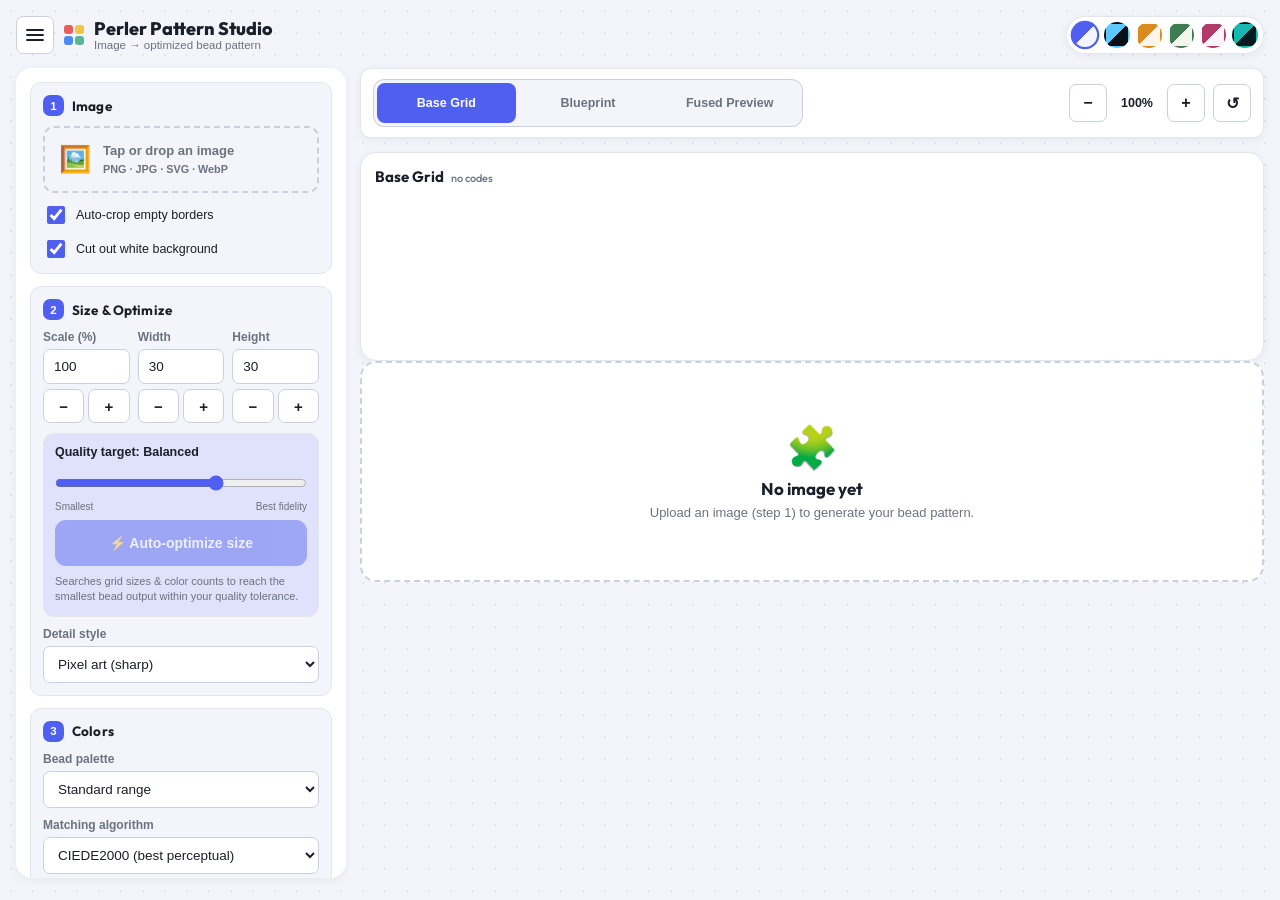
==== commit 6c2e99de: "Real-image quality fixes: white-bg flood-fill cutout, feature-safe despeckle (dE gate), adaptive bas" ====
--- a/index.html
+++ b/index.html
@@ -60,6 +60,10 @@
                 <div class="checkbox-group">
                     <input type="checkbox" id="autoCrop" checked>
                     <label for="autoCrop">Auto-crop empty borders</label>
+                </div>
+                <div class="checkbox-group">
+                    <input type="checkbox" id="removeWhiteBg" checked>
+                    <label for="removeWhiteBg">Cut out white background</label>
                 </div>
                 <div id="thumbPreviewContainer" hidden>
                     <div class="thumb-preview-wrapper"><img id="thumbPreview" alt="Source preview"></div>
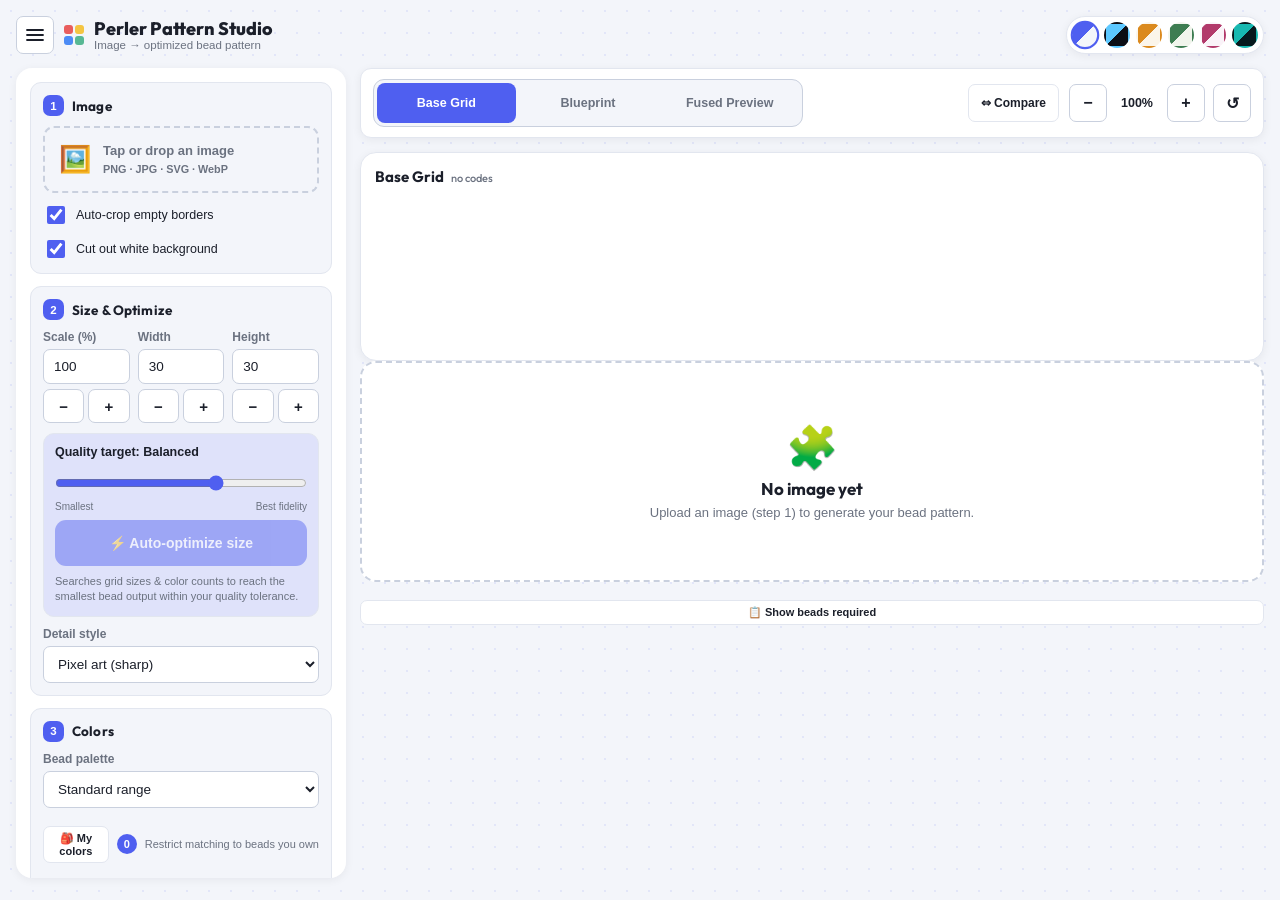
==== commit 39bd574c: "Add PDF export, crop tool, undo/session history, pan/zoom, compare view, owned-colors & color-highli" ====
--- a/index.html
+++ b/index.html
@@ -132,6 +132,11 @@
                         <option value="extended">Extended range</option>
                     </select>
                 </div>
+                <div class="owned-filter-row">
+                    <button type="button" id="ownedColorsBtn" class="btn-secondary btn-sm" title="Filter by colors you own">🎒 My colors</button>
+                    <span id="ownedFilterBadge" class="owned-badge" hidden>0</span>
+                    <span class="hint-inline">Restrict matching to beads you own</span>
+                </div>
                 <div class="control-group">
                     <label for="colorAlgo">Matching algorithm</label>
                     <select id="colorAlgo">
@@ -176,6 +181,10 @@
                 <div class="segmented" role="group" aria-label="Editor tool">
                     <button type="button" id="toolPaint" class="seg-btn active" aria-pressed="true">🎨 Paint</button>
                     <button type="button" id="toolErase" class="seg-btn" aria-pressed="false">🧼 Erase</button>
+                </div>
+                <div class="undo-redo-group">
+                    <button type="button" id="undoBtn" class="icon-btn undo-btn" disabled title="Undo (Ctrl+Z)">↩ Undo</button>
+                    <button type="button" id="redoBtn" class="icon-btn undo-btn" disabled title="Redo (Ctrl+Y / Ctrl+Shift+Z)">↪ Redo</button>
                 </div>
                 <div class="brush-preview-container">
                     <span id="brushSwatch" class="color-swatch" style="background-color:#000000"></span>
@@ -201,6 +210,19 @@
                     </select>
                 </div>
                 <button id="downloadBtn" class="btn-accent" disabled>⬇ Download PNG</button>
+                <button id="pdfExportBtn" class="btn-accent" style="margin-top:6px;">🖨️ Export PDF Blueprint</button>
+                <div class="checkbox-group" style="margin-top:4px;">
+                    <input type="checkbox" id="pdfMultiPageToggle">
+                    <label for="pdfMultiPageToggle">Split into 52×52 pegboard pages</label>
+                </div>
+                <p class="hint">PDF renders the full pattern on one page with a shopping list. Enable the toggle to split large patterns into pegboard-sized chunks.</p>
+                <hr class="section-divider">
+                <p class="mini-label">Session</p>
+                <div class="session-btn-group">
+                    <button type="button" id="exportSessionBtn" class="btn-secondary">💾 Save session</button>
+                    <button type="button" id="importSessionBtn" class="btn-secondary">📂 Load session</button>
+                    <input type="file" id="importSessionInput" accept=".json" hidden>
+                </div>
                 <p class="hint">On iOS the image opens in a modal — press and hold to save it.</p>
             </section>
 
@@ -215,14 +237,18 @@
                     <button type="button" class="seg-btn view-tab" data-view="blueprint" role="tab" aria-selected="false">Blueprint</button>
                     <button type="button" class="seg-btn view-tab" data-view="fused" role="tab" aria-selected="false">Fused Preview</button>
                 </div>
-                <div class="zoom-controls" role="group" aria-label="Canvas zoom">
-                    <button type="button" class="icon-btn" id="zoomOutBtn" aria-label="Zoom out">−</button>
-                    <span id="zoomValue" aria-live="polite">100%</span>
-                    <button type="button" class="icon-btn" id="zoomInBtn" aria-label="Zoom in">+</button>
-                    <button type="button" class="icon-btn" id="zoomResetBtn" aria-label="Reset zoom" title="Fit to panel">↺</button>
-                </div>
-            </div>
-
+                <div class="toolbar-right">
+                    <button type="button" id="compareBtn" class="icon-btn compare-btn" aria-pressed="false" title="Toggle source vs pattern comparison">⇔ Compare</button>
+                    <div class="zoom-controls" role="group" aria-label="Canvas zoom">
+                        <button type="button" class="icon-btn" id="zoomOutBtn" aria-label="Zoom out">−</button>
+                        <span id="zoomValue" aria-live="polite">100%</span>
+                        <button type="button" class="icon-btn" id="zoomInBtn" aria-label="Zoom in">+</button>
+                        <button type="button" class="icon-btn" id="zoomResetBtn" aria-label="Reset zoom" title="Fit to panel">↺</button>
+                    </div>
+                </div>
+            </div>
+
+            <div class="canvas-area-wrapper">
             <div class="canvas-stage" id="canvasStage">
                 <div class="canvas-container active" id="baseView" data-view="base" role="tabpanel" aria-label="Base grid">
                     <div class="canvas-header-row"><h2>Base Grid <span class="h2-note">no codes</span></h2></div>
@@ -244,16 +270,51 @@
             </div>
 
             <div class="table-container" id="beadTableContainer" hidden>
-                <h2>Beads required</h2>
+                <div class="table-header-row">
+                    <h2>Beads required</h2>
+                    <button type="button" id="beadTableToggleBtn" class="icon-btn table-collapse-btn" title="Hide bead table" aria-label="Hide bead table" aria-expanded="true">✕</button>
+                </div>
                 <div id="beadTableContent"></div>
             </div>
 
+            </div><!-- /.canvas-area-wrapper -->
+
+            <!-- Floating pill to restore bead table after it's been hidden -->
+            <div id="showBeadsBar" class="show-beads-bar" hidden>
+                <button type="button" id="showBeadsBtn" class="btn-secondary btn-sm">📋 Show beads required</button>
+            </div>
+
+            <!-- Compare panel — shown alongside canvas when compare mode is active -->
+            <div id="comparePanel" class="compare-panel" hidden>
+                <div class="canvas-header-row"><h2>Source Image <span class="h2-note">original</span></h2></div>
+                <div class="canvas-scale-wrapper" id="compareWrapper">
+                    <canvas id="compareSourceCanvas"></canvas>
+                </div>
+            </div>
+
         </main>
+    </div>
+
+    <!-- Owned Colors Modal -->
+    <div id="ownedColorsModal" class="modal-overlay" hidden aria-hidden="true" role="dialog" aria-label="My bead colors" aria-modal="true">
+        <div class="modal-box">
+            <div class="modal-head">
+                <h3>My Bead Colors</h3>
+                <button type="button" id="ownedColorsClose" class="icon-btn" aria-label="Close">✕</button>
+            </div>
+            <p class="hint">Check the colors you own. The pattern will only use those beads.</p>
+            <div class="modal-actions">
+                <button type="button" id="ownedSelectAll" class="btn-secondary btn-sm">Select all</button>
+                <button type="button" id="ownedClearAll" class="btn-secondary btn-sm">Clear all</button>
+            </div>
+            <div id="ownedColorsGrid" class="owned-colors-grid"></div>
+        </div>
     </div>
 
     <script src="js/palettes.js"></script>
     <script src="js/color-math.js"></script>
     <script src="js/dom.js"></script>
+    <script src="js/toast.js"></script>
     <script src="js/palette-ui.js"></script>
     <script src="js/matching.js"></script>
     <script src="js/bead-table.js"></script>
@@ -263,9 +324,17 @@
     <script src="js/grid-sampling.js"></script>
     <script src="js/engine.js"></script>
     <script src="js/optimizer.js"></script>
+    <script src="js/owned-colors.js"></script>
+    <script src="js/undo.js"></script>
     <script src="js/editor.js"></script>
+    <script src="js/compare.js"></script>
+    <script src="js/color-highlight.js"></script>
+    <script src="js/crop-tool.js"></script>
     <script src="js/layout.js"></script>
+    <script src="js/pan.js"></script>
     <script src="js/controls-wiring.js"></script>
     <script src="js/exporter.js"></script>
+    <script src="js/pdf-export.js"></script>
+    <script src="js/session.js"></script>
 </body>
 </html>
--- a/css/app.css
+++ b/css/app.css
@@ -81,7 +81,7 @@
 .logo-mark span:nth-child(3) { background: #4C8BF5; } .logo-mark span:nth-child(4) { background: #57B894; }
 .brand-text h1 { font-family: var(--font-heading); font-size: 18px; font-weight: 800; margin: 0; line-height: 1.15; }
 .brand-tagline { font-size: 11.5px; color: var(--text-muted); margin: 0; }
-.hamburger-btn { display: none; }
+.hamburger-btn { display: inline-flex; }
 .theme-picker { display: flex; gap: 6px; padding: 5px; background: var(--container-bg); border-radius: 999px; box-shadow: var(--card-shadow); border: 1px solid var(--border-color); }
 .theme-swatch {
     width: 26px; height: 26px; border-radius: 50%; cursor: pointer; border: 2px solid transparent;
@@ -93,11 +93,24 @@
 .dashboard-layout {
     display: grid; grid-template-columns: 330px 1fr; gap: 14px;
     max-width: 1500px; margin-inline: auto; align-items: start;
+    transition: grid-template-columns 0.25s ease;
+}
+/* Sidebar collapsed — on desktop the sidebar slides off the left edge */
+.dashboard-layout.sidebar-collapsed {
+    grid-template-columns: 0px 1fr;
+}
+.dashboard-layout.sidebar-collapsed .sidebar {
+    overflow: hidden;
+    opacity: 0;
+    pointer-events: none;
+    transform: translateX(-110%);
+    transition: transform 0.25s ease, opacity 0.2s ease;
 }
 .sidebar {
     background: var(--container-bg); border-radius: var(--radius-lg); box-shadow: var(--card-shadow);
     padding: 14px; max-height: calc(100vh - 90px); overflow-y: auto;
     position: sticky; top: 16px; display: flex; flex-direction: column; gap: 12px;
+    transition: transform 0.25s ease, opacity 0.2s ease;
 }
 .main-panel { min-width: 0; display: flex; flex-direction: column; gap: 14px; }
 .drawer-overlay { display: none; }
@@ -224,7 +237,7 @@
 .canvas-container.active { display: block; }
 .canvas-header-row h2 { margin: 0 0 10px; font-family: var(--font-heading); font-size: 15px; font-weight: 700; display: flex; align-items: baseline; gap: 7px; }
 .h2-note { font-size: 11px; font-weight: 500; color: var(--text-muted); }
-.canvas-scale-wrapper { overflow: auto; -webkit-overflow-scrolling: touch; max-width: 100%; touch-action: pan-x pan-y pinch-zoom; }
+.canvas-scale-wrapper { overflow: auto; -webkit-overflow-scrolling: touch; max-width: 100%; touch-action: pan-x pan-y pinch-zoom; position: relative; }
 .canvas-scale-wrapper canvas { display: block; image-rendering: pixelated; }
 .cursor-overlay { pointer-events: none; position: absolute; }
 .empty-state {
@@ -275,3 +288,318 @@
     .drawer-overlay.visible { opacity: 1; pointer-events: auto; }
     .row-group { grid-template-columns: repeat(3, 1fr); }
 }
+
+/* ================================================================
+   ENHANCEMENTS — Undo/Redo, Session, Owned Colors, Compare, PDF, Toast
+   ================================================================ */
+
+/* Undo / Redo buttons */
+.undo-redo-group {
+    display: flex;
+    gap: 6px;
+    margin: 8px 0 4px;
+}
+.undo-btn {
+    flex: 1;
+    padding: 6px 10px;
+    font-size: 12px;
+    font-weight: 600;
+    background: var(--container-bg);
+    border: 1px solid var(--border-color);
+    border-radius: var(--radius-sm);
+    color: var(--text-color);
+    cursor: pointer;
+    transition: background 0.15s, opacity 0.15s;
+}
+.undo-btn:disabled { opacity: 0.35; cursor: not-allowed; }
+.undo-btn:not(:disabled):hover { background: var(--accent-soft); border-color: var(--accent-color); }
+
+/* Session buttons */
+.session-btn-group {
+    display: flex;
+    gap: 6px;
+    flex-wrap: wrap;
+    margin: 6px 0;
+}
+.btn-secondary {
+    flex: 1;
+    min-width: 0;
+    padding: 8px 10px;
+    font-size: 12px;
+    font-weight: 600;
+    background: var(--container-bg);
+    border: 1px solid var(--border-color);
+    border-radius: var(--radius-sm);
+    color: var(--text-color);
+    cursor: pointer;
+    transition: background 0.15s, border-color 0.15s;
+    text-align: center;
+}
+.btn-secondary:hover { background: var(--accent-soft); border-color: var(--accent-color); }
+.btn-sm { padding: 5px 10px; font-size: 11px; }
+.section-divider { border: none; border-top: 1px solid var(--border-color); margin: 12px 0 8px; }
+
+/* Owned colors filter */
+.owned-filter-row {
+    display: flex;
+    align-items: center;
+    gap: 8px;
+    margin: 8px 0 4px;
+}
+.owned-badge {
+    display: inline-flex;
+    align-items: center;
+    justify-content: center;
+    min-width: 20px;
+    height: 20px;
+    padding: 0 5px;
+    border-radius: 10px;
+    background: var(--accent-color);
+    color: #fff;
+    font-size: 11px;
+    font-weight: 700;
+}
+.filter-active { border-color: var(--accent-color) !important; background: var(--accent-soft) !important; }
+.hint-inline { font-size: 11px; color: var(--text-muted); }
+
+/* Owned colors modal */
+.modal-overlay {
+    position: fixed;
+    inset: 0;
+    background: rgba(10, 14, 22, 0.75);
+    z-index: 9999;
+    display: flex;
+    align-items: center;
+    justify-content: center;
+    padding: 20px;
+}
+.modal-overlay[hidden] { display: none; }
+.modal-box {
+    background: var(--container-bg);
+    border: 1px solid var(--border-color);
+    border-radius: var(--radius-lg);
+    box-shadow: var(--shadow-lg);
+    width: min(680px, 96vw);
+    max-height: 80vh;
+    display: flex;
+    flex-direction: column;
+    overflow: hidden;
+}
+.modal-head {
+    display: flex;
+    align-items: center;
+    justify-content: space-between;
+    padding: 16px 20px 10px;
+    border-bottom: 1px solid var(--border-color);
+    flex-shrink: 0;
+}
+.modal-head h3 { margin: 0; font-family: var(--font-heading); font-size: 16px; }
+.modal-actions {
+    display: flex;
+    gap: 8px;
+    padding: 10px 20px 4px;
+    flex-shrink: 0;
+}
+.owned-colors-grid {
+    display: grid;
+    grid-template-columns: repeat(auto-fill, minmax(68px, 1fr));
+    gap: 4px;
+    padding: 10px 20px 20px;
+    overflow-y: auto;
+}
+.owned-swatch-label {
+    display: flex;
+    flex-direction: column;
+    align-items: center;
+    gap: 3px;
+    padding: 6px 4px;
+    border-radius: var(--radius-sm);
+    cursor: pointer;
+    border: 1.5px solid transparent;
+    transition: border-color 0.12s, background 0.12s;
+    position: relative;
+}
+.owned-swatch-label:hover { background: var(--accent-soft); border-color: var(--accent-color); }
+.owned-swatch-cb { position: absolute; top: 4px; left: 4px; width: 13px; height: 13px; cursor: pointer; }
+.owned-swatch-cb:checked ~ .owned-swatch-dot { outline: 2.5px solid var(--accent-color); outline-offset: 2px; }
+.owned-swatch-dot {
+    width: 28px;
+    height: 28px;
+    border-radius: 50%;
+    border: 1.5px solid rgba(0,0,0,0.15);
+    display: block;
+    margin-top: 4px;
+}
+.owned-swatch-code { font-size: 10px; font-family: var(--font-mono); color: var(--text-muted); text-align: center; }
+
+/* Compare panel */
+.canvas-area-wrapper {
+    display: flex;
+    gap: 16px;
+    align-items: flex-start;
+    width: 100%;
+}
+.canvas-stage { flex: 1 1 0; min-width: 0; }
+.compare-panel {
+    flex: 0 0 auto;
+    width: 45%;
+    min-width: 200px;
+}
+.compare-panel .canvas-header-row { margin-bottom: 8px; }
+
+/* Toolbar right group */
+.toolbar-card {
+    display: flex;
+    align-items: center;
+    justify-content: space-between;
+    flex-wrap: wrap;
+    gap: 8px;
+}
+.toolbar-right {
+    display: flex;
+    align-items: center;
+    gap: 10px;
+}
+.compare-btn {
+    padding: 6px 12px;
+    font-size: 12px;
+    font-weight: 600;
+    border-radius: var(--radius-sm);
+    background: var(--container-bg);
+    border: 1.5px solid var(--border-color);
+    color: var(--text-color);
+    cursor: pointer;
+    transition: background 0.15s, border-color 0.15s;
+    white-space: nowrap;
+}
+.compare-btn:hover, .compare-btn.active {
+    background: var(--accent-soft);
+    border-color: var(--accent-color);
+    color: var(--accent-color);
+}
+
+/* Toast notifications */
+#toastContainer {
+    position: fixed;
+    bottom: 24px;
+    right: 24px;
+    z-index: 99999;
+    display: flex;
+    flex-direction: column;
+    gap: 8px;
+    pointer-events: none;
+}
+.toast {
+    padding: 10px 18px;
+    border-radius: var(--radius-md);
+    font-size: 13px;
+    font-weight: 600;
+    box-shadow: var(--shadow-lg);
+    opacity: 0;
+    transform: translateY(8px);
+    transition: opacity 0.2s ease, transform 0.2s ease;
+    max-width: 320px;
+}
+.toast-visible { opacity: 1; transform: translateY(0); }
+.toast-success { background: var(--success-color); color: #fff; }
+.toast-error   { background: #E53E3E; color: #fff; }
+
+/* PDF export button matches existing btn-accent style, just nudge margin */
+#pdfExportBtn { margin-top: 6px; }
+
+/* ============================================================
+   COLOR REGION HIGHLIGHTING
+   ============================================================ */
+.highlight-btn {
+    background: none;
+    border: none;
+    cursor: pointer;
+    font-size: 14px;
+    color: var(--text-muted);
+    padding: 2px 4px;
+    border-radius: 4px;
+    line-height: 1;
+    transition: color 0.15s, background 0.15s;
+}
+.highlight-btn:hover {
+    color: var(--accent-color);
+    background: var(--accent-soft, rgba(79,95,240,.12));
+}
+.interactive-row.row-highlighted {
+    background: var(--accent-soft, rgba(79,95,240,.15));
+    outline: 2px solid var(--accent-color);
+    outline-offset: -2px;
+}
+.interactive-row.row-highlighted .highlight-btn {
+    color: #FFD600;
+}
+/* The highlight overlay canvas sits on top — pointer-events: none keeps
+   editing fully functional while the highlight is shown. */
+.highlight-overlay {
+    pointer-events: none;
+    z-index: 4;
+}
+
+/* ============================================================
+   BASE GRID RULERS
+   (No extra CSS needed — rulers are painted directly onto the
+   canvas in engine.js.  Keep this comment as a marker.)
+   ============================================================ */
+
+/* ============================================================
+   MANUAL CROP TOOL
+   ============================================================ */
+.crop-btn-row {
+    display: flex;
+    gap: 6px;
+    align-items: center;
+    margin: 6px 0 4px;
+    flex-wrap: wrap;
+}
+.crop-toggle-btn.active {
+    background: var(--accent-color);
+    color: #fff;
+    border-color: var(--accent-color);
+}
+/* While in crop mode, the thumbnail wrapper gets a dashed border hint */
+.thumb-preview-wrapper.crop-mode img {
+    outline: 2px dashed var(--accent-color);
+    outline-offset: 2px;
+}
+/* Overlay canvas sits on top of the thumbnail */
+#cropOverlay {
+    z-index: 10;
+}
+/* Make sure the thumb wrapper is position:relative so absolute children work */
+#thumbPreviewWrapper {
+    position: relative;
+    display: inline-block;
+    width: 100%;
+}
+
+/* ── Bead table toggle ─────────────────────────────────────────── */
+.table-header-row {
+    display: flex;
+    align-items: center;
+    justify-content: space-between;
+    margin-bottom: 10px;
+}
+.table-header-row h2 { margin: 0; }
+.table-collapse-btn {
+    font-size: 13px;
+    color: var(--text-muted);
+    padding: 2px 6px;
+    border-radius: 6px;
+    line-height: 1;
+    transition: color 0.15s, background 0.15s;
+}
+.table-collapse-btn:hover {
+    color: var(--accent-color);
+    background: var(--accent-soft, rgba(79,95,240,.12));
+}
+/* Pill shown below the canvas when the bead table is hidden */
+.show-beads-bar {
+    display: flex;
+    justify-content: flex-end;
+    padding-top: 4px;
+}
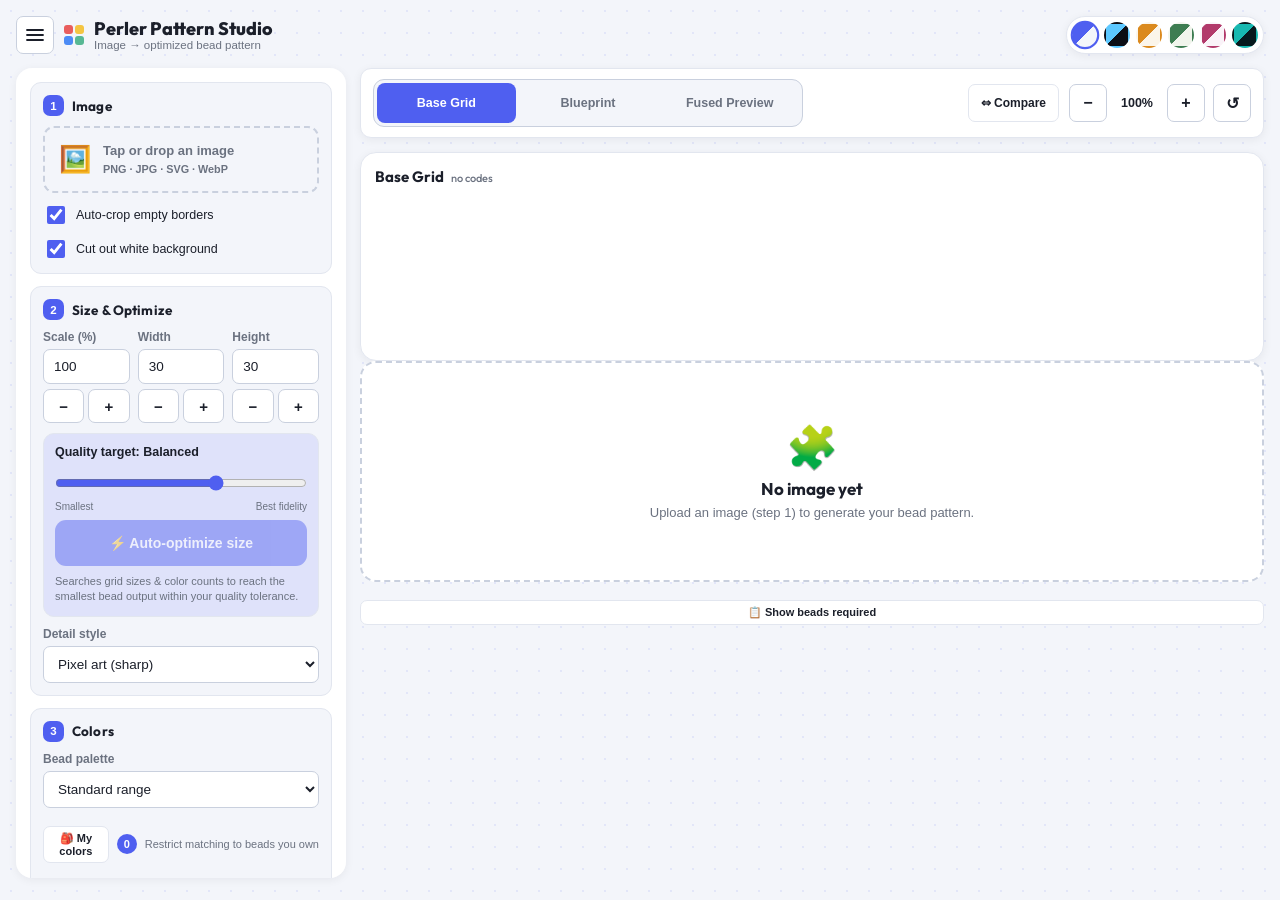
==== commit 35ea8b0e: "Update index.html" ====
--- a/index.html
+++ b/index.html
@@ -10,6 +10,8 @@
     <link href="https://fonts.googleapis.com/css2?family=Outfit:wght@500;600;700;800&family=JetBrains+Mono:wght@500;600&display=swap" rel="stylesheet">
     <link rel="stylesheet" href="css/tokens.css">
     <link rel="stylesheet" href="css/app.css">
+	<script async src="https://pagead2.googlesyndication.com/pagead/js/adsbygoogle.js?client=ca-pub-8761861957412305"
+     crossorigin="anonymous"></script>
 </head>
 
 <body>
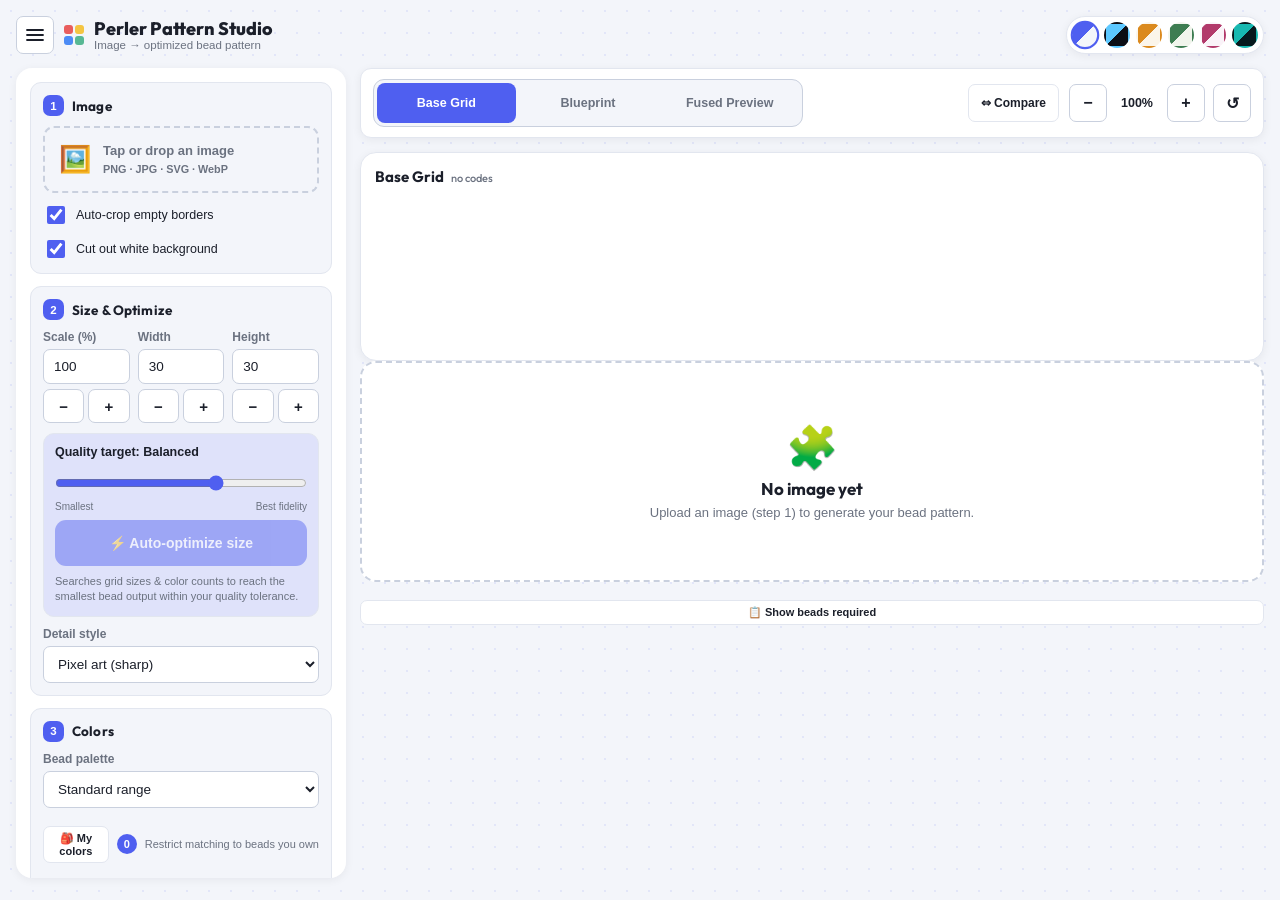
==== commit 8dc46557: "Revert "Update index.html" This reverts commit 35ea8b0ea84ff127b1bd91c947458366704ee6a9." ====
--- a/index.html
+++ b/index.html
@@ -10,8 +10,6 @@
     <link href="https://fonts.googleapis.com/css2?family=Outfit:wght@500;600;700;800&family=JetBrains+Mono:wght@500;600&display=swap" rel="stylesheet">
     <link rel="stylesheet" href="css/tokens.css">
     <link rel="stylesheet" href="css/app.css">
-	<script async src="https://pagead2.googlesyndication.com/pagead/js/adsbygoogle.js?client=ca-pub-8761861957412305"
-     crossorigin="anonymous"></script>
 </head>
 
 <body>
